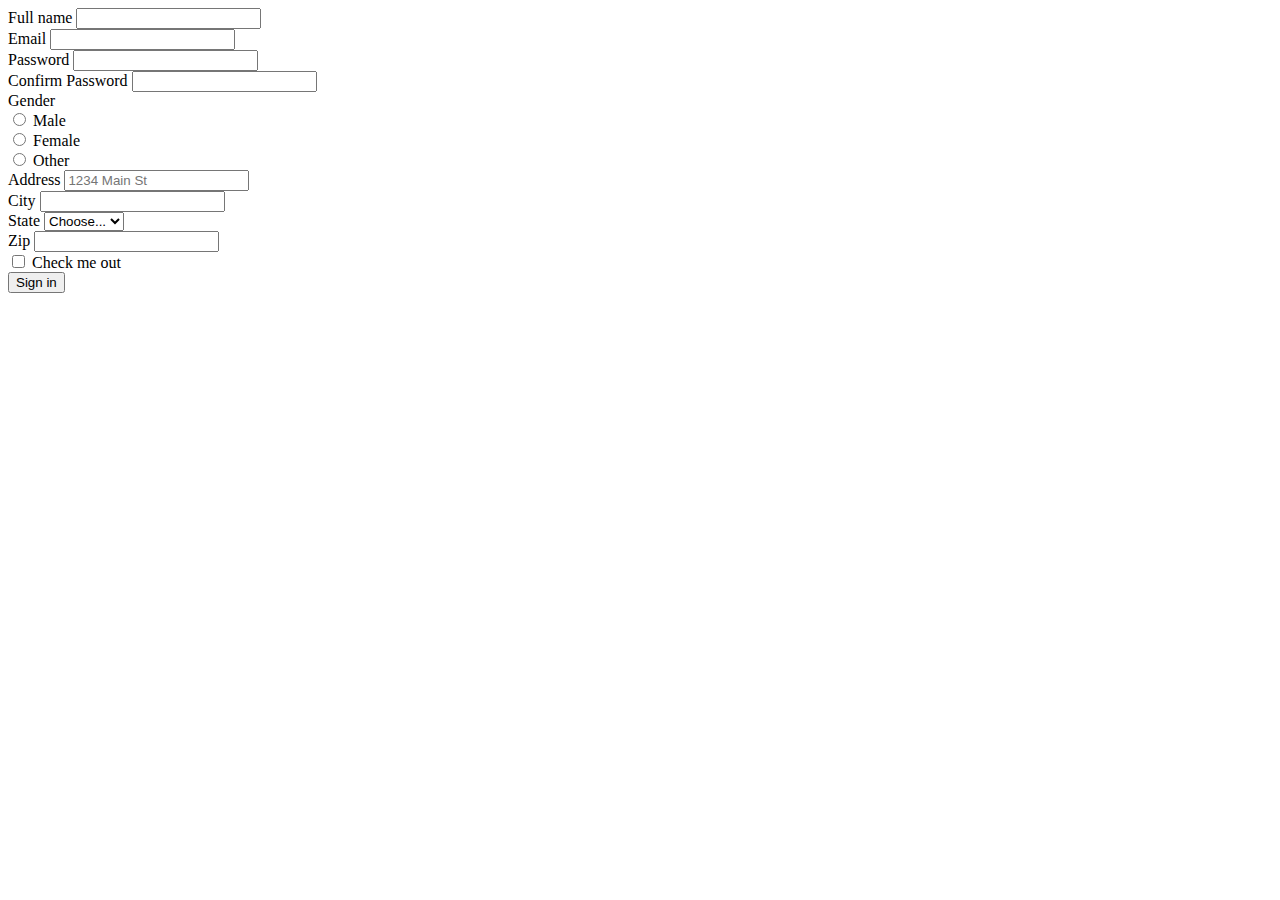
==== index.html @ cb58654a "Form validations" ====
<!doctype html>
<html lang="en">

<head>
    <!-- Required meta tags -->
    <meta charset="utf-8">
    <meta name="viewport" content="width=device-width, initial-scale=1, shrink-to-fit=no">

    <!-- Bootstrap CSS -->
    <link rel="stylesheet" href="https://cdn.jsdelivr.net/npm/bootstrap@4.6.0/dist/css/bootstrap.min.css"
        integrity="sha384-B0vP5xmATw1+K9KRQjQERJvTumQW0nPEzvF6L/Z6nronJ3oUOFUFpCjEUQouq2+l" crossorigin="anonymous">

    <link rel="stylesheet" href="style.css">

    <title>Form validation</title>
</head>

<body>
    <div>
        <div class="container">
            <div class="card card-body mt-5">
                <form onsubmit="return myValidation()" action="#">
                    <div class="form-row">
                        <div class="form-group col-md-6">
                            <label for="fullname">Full name</label>
                            <input type="text" class="form-control" id="fullname" name="fullname">
                            <small class="text-danger" id="fullNameError"></small>
                        </div>
                        <div class="form-group col-md-6">
                            <label for="emailId">Email</label>
                            <input type="email" class="form-control" id="emailId" name="emailId">
                            <small class="text-danger" id="emailError"></small>
                        </div>
                    </div>
                    <div class="form-row">
                        <div class="form-group col-md-6">
                            <label for="password">Password</label>
                            <input type="password" class="form-control" id="password" name="password">
                            <small class="text-danger" id="passwordError"></small>
                        </div>
                        <div class="form-group col-md-6">
                            <label for="cpassword">Confirm Password</label>
                            <input type="text" class="form-control" id="cpassword" name="cpassword">
                            <small class="text-danger" id="cPasswordError"></small>
                        </div>
                    </div>
                    <div class="form-row">
                        <div class="form-group col-md-6">
                            <label for="gender">Gender</label> <br>
                            <div class="form-control" id="genderArea">
                                <div class="form-check form-check-inline">
                                    <input class="form-check-input" type="radio" name="gender" id="male" value="male">
                                    <label class="form-check-label" for="gender">Male</label>
                                </div>
                                <div class="form-check form-check-inline">
                                    <input class="form-check-input" type="radio" name="gender" id="female"
                                        value="female">
                                    <label class="form-check-label" for="gender">Female</label>
                                </div>
                                <div class="form-check form-check-inline">
                                    <input class="form-check-input" type="radio" name="gender" id="other" value="other">
                                    <label class="form-check-label" for="gender">Other</label>
                                </div>
                            </div>
                            <small class="text-danger" id="genderError"></small>
                        </div>
                        <div class="form-group col-md-6">
                            <label for="address">Address</label>
                            <input type="text" class="form-control" id="address" name="address"
                                placeholder="1234 Main St">
                            <small class="text-danger" id="addressError"></small>
                        </div>
                    </div>
                    <div class="form-group">

                    </div>
                    <div class="form-row">
                        <div class="form-group col-md-6">
                            <label for="city">City</label>
                            <input type="text" class="form-control" id="city" name="city">
                            <small class="text-danger" id="cityError"></small>
                        </div>
                        <div class="form-group col-md-4">
                            <label for="state">State</label>
                            <select id="state" class="form-control" name="state">
                                <option selected disabled value="0">Choose...</option>
                                <option value="india">India</option>
                                <option value="usa">USA</option>
                                <option value="uk">UK</option>
                            </select>
                            <small class="text-danger" id="stateError"></small>
                        </div>
                        <div class="form-group col-md-2">
                            <label for="zipcode">Zip</label>
                            <input type="text" class="form-control" id="zipcode" name="zipcode">
                            <small class="text-danger" id="zipCodeError"></small>
                        </div>
                    </div>
                    <div class="form-group">
                        <div class="form-check">
                            <input class="form-check-input" type="checkbox" id="gridCheck">
                            <label class="form-check-label" for="gridCheck">
                                Check me out
                            </label>
                        </div>
                    </div>
                    <button type="submit" class="btn btn-primary">Sign in</button>
                </form>
            </div>
        </div>
    </div>

    <script>
        var fullName;
        var emailId;
        var password;
        var confirmPassword;
        var gendermale;
        var genderFemale;
        var genderOthers;
        var currentAddress;
        var currentCity;
        var state;
        var zipCode;

        function myValidation() {
            fullName = document.getElementById("fullname").value;
            emailId = document.getElementById("emailId").value;
            password = document.getElementById("password").value;
            confirmPassword = document.getElementById("cpassword").value;
            gendermale = document.getElementById("male");
            genderFemale = document.getElementById("female");
            genderOthers = document.getElementById("other");
            currentAddress = document.getElementById("address").value;
            currentCity = document.getElementById("city").value;
            state = document.getElementById("state").value;
            zipCode = document.getElementById("zipcode").value;

            console.log(fullName);
            console.log(emailId);
            console.log(password);
            console.log(confirmPassword);
            console.log(gendermale);
            console.log(genderFemale);
            console.log(genderOthers);
            console.log(currentAddress);
            console.log(currentCity);
            console.log(state);
            console.log(zipCode);

            var evertingIsPerfect = false;

            // Full name validation
            var spaceIncludes = fullName.includes(" ");
            var containsNumber = fullName.match(/\d+/g);
            if (fullName.length == 0) {
                document.getElementById("fullNameError").innerHTML = "Full name field can't be left empty";
                document.getElementById("fullname").style.borderColor = "red";
            } else if (spaceIncludes == false) {
                document.getElementById("fullNameError").innerHTML = "Enter proper full name. Ex: Samba Maharaj";
                document.getElementById("fullname").style.borderColor = "red";
            } else if (containsNumber != null) {
                document.getElementById("fullNameError").innerHTML = "Full name should contain only characters. Ex: Samba Maharaj";
                document.getElementById("fullname").style.borderColor = "red";
            } else {
                document.getElementById("fullname").style.borderColor = "green";
                return true;
            }

            // Email validation
            var atTheRateSymbolIncludes = emailId.includes("@");
            var dotSymbolIncludes = emailId.includes(".");
            if (emailId.length == 0) {
                document.getElementById("emailError").innerHTML = "Email field can't be left empty";
                document.getElementById("emailId").style.borderColor = "red";
            } else if (atTheRateSymbolIncludes == false) {
                document.getElementById("emailError").innerHTML = "Enter proper email id. Ex: samba@example.com";
                document.getElementById("emailId").style.borderColor = "red";
            } else if (dotSymbolIncludes == false) {
                document.getElementById("emailError").innerHTML = "Enter proper email id. Ex: samba@example.com";
                document.getElementById("emailId").style.borderColor = "red";
            } else {
                document.getElementById("emailId").style.borderColor = "green";
                evertingIsPerfect = true;
            }


            // Password validation
            if (password.length == 0) {
                document.getElementById("passwordError").innerHTML = "Password field can't be left empty";
                document.getElementById("password").style.borderColor = "red";
            } else {
                document.getElementById("password").style.borderColor = "green";
                evertingIsPerfect = true;
            }

            // Confirm password validation
            if (confirmPassword.length == 0) {
                document.getElementById("cPasswordError").innerHTML = "Confirm password field can't be left empty";
                document.getElementById("cpassword").style.borderColor = "red";
            } else if (password != confirmPassword) {
                document.getElementById("cPasswordError").innerHTML = "Password not matching";
                document.getElementById("cpassword").style.borderColor = "red";
            } else {
                document.getElementById("cpassword").style.borderColor = "green";
                evertingIsPerfect = true;
            }


            // Gender validation
            if (gendermale.checked == false && genderFemale.checked == false && genderOthers.checked == false) {
                document.getElementById("genderError").innerHTML = "You must reveal your gender";
                document.getElementById("genderArea").style.borderColor = "red";
            } else {
                document.getElementById("genderArea").style.borderColor = "green";
                evertingIsPerfect = true;
            }


            // Address validation
            if (currentAddress.length == 0) {
                document.getElementById("addressError").innerHTML = "Addres field can't be left empty";
                document.getElementById("address").style.borderColor = "red";
            } else {
                document.getElementById("address").style.borderColor = "green";
                evertingIsPerfect = true;
            }


            // City validation
            var containsNumber = currentCity.match(/\d+/g);
            if (currentCity.length == 0) {
                document.getElementById("cityError").innerHTML = "City field can't be lefy empty";
                document.getElementById("city").style.borderColor = "red";
            } else if (containsNumber != null) {
                document.getElementById("cityError").innerHTML = "City name should not contain number. Ex: Bangalore";
                document.getElementById("city").style.borderColor = "red";
            } else {
                document.getElementById("city").style.borderColor = "green";
                evertingIsPerfect = true;
            }


            // State validation
            if (state == "0") {
                document.getElementById("stateError").innerHTML = "Select state you are from"
                document.getElementById("state").style.borderColor = "red";
            } else {
                document.getElementById("state").style.borderColor = "green";
                evertingIsPerfect = true;
            }



            //Zip code validation 
            if (zipCode.length == 0) {
                document.getElementById("zipCodeError").innerHTML = "Zip code can't be left empty";
                document.getElementById("zipcode").style.borderColor = "red";
            } else if (zipCode.length >= 7) {
                document.getElementById("zipCodeError").innerHTML = "Invalid Zip code";
                document.getElementById("zipcode").style.borderColor = "red";
            } else if (isNaN(zipCode)) {
                document.getElementById("zipCodeError").innerHTML = "Invalid Zip code";
                document.getElementById("zipcode").style.borderColor = "red";
            } else {
                document.getElementById("zipcode").style.borderColor = "green";
                evertingIsPerfect = true;
            }

            return false;
        }
    </script>

    <!-- Optional JavaScript; choose one of the two! -->

    <!-- Option 1: jQuery and Bootstrap Bundle (includes Popper) -->
    <script src="https://code.jquery.com/jquery-3.5.1.slim.min.js"
        integrity="sha384-DfXdz2htPH0lsSSs5nCTpuj/zy4C+OGpamoFVy38MVBnE+IbbVYUew+OrCXaRkfj"
        crossorigin="anonymous"></script>
    <script src="https://cdn.jsdelivr.net/npm/bootstrap@4.6.0/dist/js/bootstrap.bundle.min.js"
        integrity="sha384-Piv4xVNRyMGpqkS2by6br4gNJ7DXjqk09RmUpJ8jgGtD7zP9yug3goQfGII0yAns"
        crossorigin="anonymous"></script>
</body>

</html>
---- style.css ----
.is-valid {
    border-color: #28a745;
    padding-right: calc(1.5em + .75rem);
    background-repeat: no-repeat;
    background-position: right calc(.375em + .1875rem) center;
    background-size: calc(.75em + .375rem) calc(.75em + .375rem);
    display: block;
    width: 100%;
    height: calc(1.5em + .75rem + 2px);
    padding: .375rem .75rem;
    font-size: 1rem;
    font-weight: 400;
    line-height: 1.5;
    color: #28a745;
    background-color: #fff;
    background-clip: padding-box;
    border-radius: .25rem;
    transition: border-color .15s ease-in-out,box-shadow .15s ease-in-out;
}

.is-invalid {
    border-color: #dc3545;
    padding-right: calc(1.5em + .75rem);
    background-repeat: no-repeat;
    background-position: right calc(.375em + .1875rem) center;
    background-size: calc(.75em + .375rem) calc(.75em + .375rem);
}
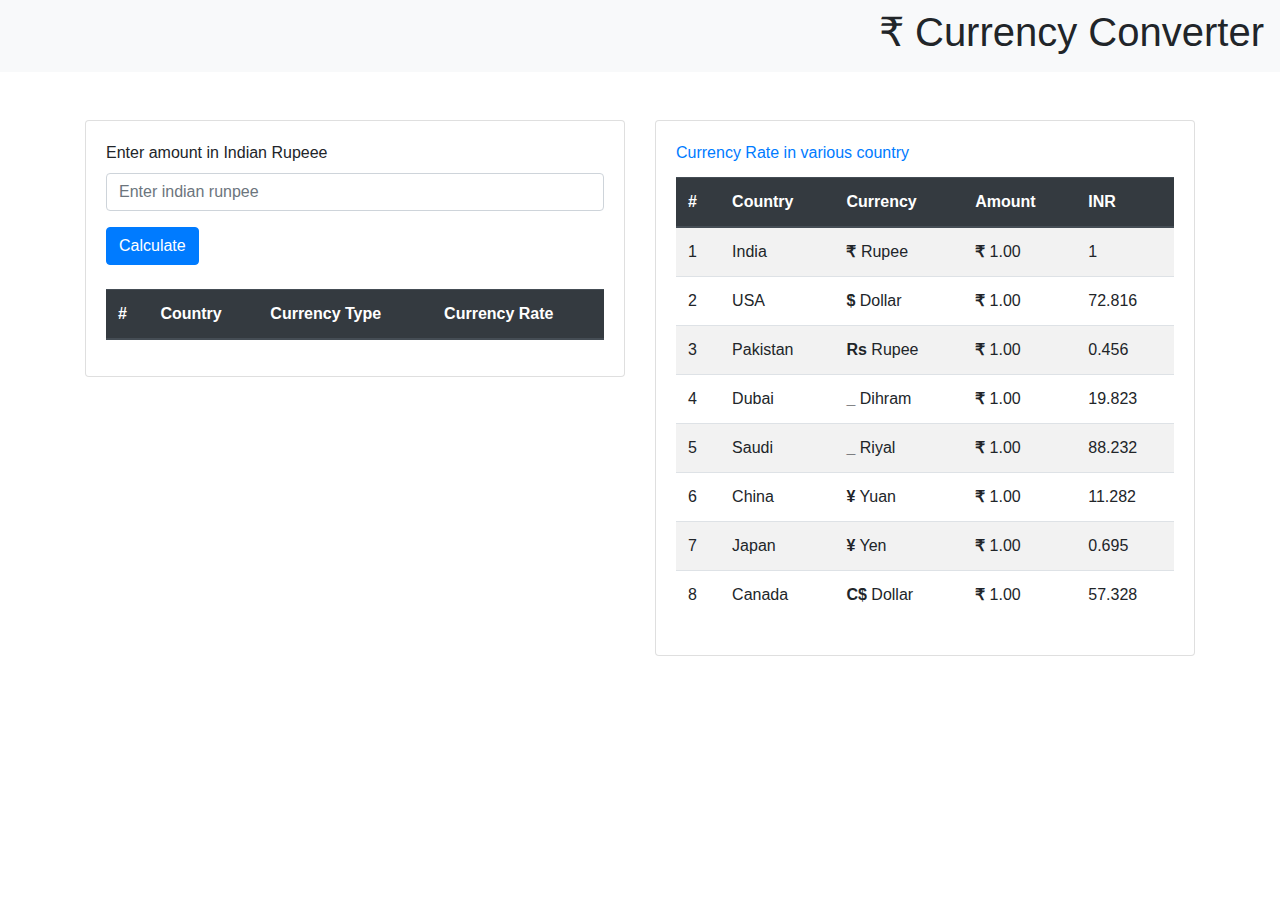
==== commit c97fd5c6: "Add files via upload" ====
--- a/index.html
+++ b/index.html
@@ -1,285 +1,111 @@
-<!doctype html>
+<!DOCTYPE html>
 <html lang="en">
 
 <head>
-    <!-- Required meta tags -->
-    <meta charset="utf-8">
-    <meta name="viewport" content="width=device-width, initial-scale=1, shrink-to-fit=no">
-
-    <!-- Bootstrap CSS -->
-    <link rel="stylesheet" href="https://cdn.jsdelivr.net/npm/bootstrap@4.6.0/dist/css/bootstrap.min.css"
-        integrity="sha384-B0vP5xmATw1+K9KRQjQERJvTumQW0nPEzvF6L/Z6nronJ3oUOFUFpCjEUQouq2+l" crossorigin="anonymous">
-
-    <link rel="stylesheet" href="style.css">
-
-    <title>Form validation</title>
+  <meta charset="UTF-8">
+  <meta name="viewport" content="width=device-width, initial-scale=1.0">
+  <title>₹ Currency Converter</title>
+  <link rel="stylesheet" href="style.css">
 </head>
 
 <body>
+  <!-- Image and text -->
+  <nav class="navbar navbar-light bg-light">
+    <a class="navbar-brand" href="#">
+      
+    </a>
     <div>
-        <div class="container">
-            <div class="card card-body mt-5">
-                <form onsubmit="return myValidation()" action="#">
-                    <div class="form-row">
-                        <div class="form-group col-md-6">
-                            <label for="fullname">Full name</label>
-                            <input type="text" class="form-control" id="fullname" name="fullname">
-                            <small class="text-danger" id="fullNameError"></small>
-                        </div>
-                        <div class="form-group col-md-6">
-                            <label for="emailId">Email</label>
-                            <input type="email" class="form-control" id="emailId" name="emailId">
-                            <small class="text-danger" id="emailError"></small>
-                        </div>
-                    </div>
-                    <div class="form-row">
-                        <div class="form-group col-md-6">
-                            <label for="password">Password</label>
-                            <input type="password" class="form-control" id="password" name="password">
-                            <small class="text-danger" id="passwordError"></small>
-                        </div>
-                        <div class="form-group col-md-6">
-                            <label for="cpassword">Confirm Password</label>
-                            <input type="text" class="form-control" id="cpassword" name="cpassword">
-                            <small class="text-danger" id="cPasswordError"></small>
-                        </div>
-                    </div>
-                    <div class="form-row">
-                        <div class="form-group col-md-6">
-                            <label for="gender">Gender</label> <br>
-                            <div class="form-control" id="genderArea">
-                                <div class="form-check form-check-inline">
-                                    <input class="form-check-input" type="radio" name="gender" id="male" value="male">
-                                    <label class="form-check-label" for="gender">Male</label>
-                                </div>
-                                <div class="form-check form-check-inline">
-                                    <input class="form-check-input" type="radio" name="gender" id="female"
-                                        value="female">
-                                    <label class="form-check-label" for="gender">Female</label>
-                                </div>
-                                <div class="form-check form-check-inline">
-                                    <input class="form-check-input" type="radio" name="gender" id="other" value="other">
-                                    <label class="form-check-label" for="gender">Other</label>
-                                </div>
-                            </div>
-                            <small class="text-danger" id="genderError"></small>
-                        </div>
-                        <div class="form-group col-md-6">
-                            <label for="address">Address</label>
-                            <input type="text" class="form-control" id="address" name="address"
-                                placeholder="1234 Main St">
-                            <small class="text-danger" id="addressError"></small>
-                        </div>
-                    </div>
-                    <div class="form-group">
+      <h1>₹ Currency Converter</h1>
+    </div>
+  </nav>
 
-                    </div>
-                    <div class="form-row">
-                        <div class="form-group col-md-6">
-                            <label for="city">City</label>
-                            <input type="text" class="form-control" id="city" name="city">
-                            <small class="text-danger" id="cityError"></small>
-                        </div>
-                        <div class="form-group col-md-4">
-                            <label for="state">State</label>
-                            <select id="state" class="form-control" name="state">
-                                <option selected disabled value="0">Choose...</option>
-                                <option value="india">India</option>
-                                <option value="usa">USA</option>
-                                <option value="uk">UK</option>
-                            </select>
-                            <small class="text-danger" id="stateError"></small>
-                        </div>
-                        <div class="form-group col-md-2">
-                            <label for="zipcode">Zip</label>
-                            <input type="text" class="form-control" id="zipcode" name="zipcode">
-                            <small class="text-danger" id="zipCodeError"></small>
-                        </div>
-                    </div>
-                    <div class="form-group">
-                        <div class="form-check">
-                            <input class="form-check-input" type="checkbox" id="gridCheck">
-                            <label class="form-check-label" for="gridCheck">
-                                Check me out
-                            </label>
-                        </div>
-                    </div>
-                    <button type="submit" class="btn btn-primary">Sign in</button>
-                </form>
+  <div class="container mt-5">
+    <div class="row">
+      <div class="col-6">
+        <div class="card card-body">
+          <form onsubmit="return currencyCalculator()">
+            <div class="form-group">
+              <label for="indianRupee">Enter amount in Indian Rupeee</label>
+              <input type="number" class="form-control" id="indianRupee" name="indianRupee"
+                placeholder="Enter indian runpee">
+                <small id="inputError" class="text-danger"></small>
             </div>
+            <button type="submit" class="btn btn-primary">Calculate</button>
+          </form>
+          <br>
+          <div>
+            <table class="table table-striped">
+              <thead class="thead-dark">
+                <tr>
+                  <th scope="col">#</th>
+                  <th scope="col">Country</th>
+                  <th scope="col">Currency Type</th>
+                  <th scope="col">Currency Rate</th>
+                </tr>
+              </thead>
+              <tbody id="currencyCalculatorTable">
+                <!-- <tr>
+                  <th scope="row">1</th>
+                  <td>India</td>
+                  <td>Rupees (₹)</td>
+                  <td>₹ <span id="indianRupees"></span></td>
+                </tr>
+                <tr>
+                  <th scope="row">2</th>
+                  <td>USA</td>
+                  <td>Dollar ($)</td>
+                  <td>$ <span id="usaDollar"></span></td>
+                </tr>
+                <tr>
+                  <th scope="row">3</th>
+                  <td>UK</td>
+                  <td>Pounds Sterling (£) </td>
+                  <td>£ <span id="ukPounds"></span></td>
+                </tr>
+                <tr>
+                  <th scope="row">4</th>
+                  <td>Dubai</td>
+                  <td>Dirham (د.إ) </td>
+                  <td>د.إ <span id="dubai"></span></td>
+                </tr> -->
+              </tbody>
+            </table>
+          </div>
         </div>
+      </div>
+      <div class="col-6">
+        <div class="card card-body">
+          <div class="card-title text-primary">
+            Currency Rate in various country
+          </div>
+          <table class="table table-striped">
+            <thead class="thead-dark">
+              <tr>
+                <th scope="col">#</th>
+                <th scope="col">Country</th>
+                <th scope="col">Currency</th>
+                <th scope="col">Amount</th>
+                <th scope="col">INR</th>
+              </tr>
+            </thead>
+            <tbody id="countryList">
+              <tr>
+                <th>1</th>
+                <td>India</td>
+                <td>Rupees (₹)</td>
+                <td>₹ 1.00</td>
+                <td>₹ 1.00</td>
+              </tr>
+            </tbody>
+          </table>
+        </div>
+      </div>
     </div>
+  </div>
 
-    <script>
-        var fullName;
-        var emailId;
-        var password;
-        var confirmPassword;
-        var gendermale;
-        var genderFemale;
-        var genderOthers;
-        var currentAddress;
-        var currentCity;
-        var state;
-        var zipCode;
+  <!-- JS file -->
+  <script src="jsFunction.js"></script>
 
-        function myValidation() {
-            fullName = document.getElementById("fullname").value;
-            emailId = document.getElementById("emailId").value;
-            password = document.getElementById("password").value;
-            confirmPassword = document.getElementById("cpassword").value;
-            gendermale = document.getElementById("male");
-            genderFemale = document.getElementById("female");
-            genderOthers = document.getElementById("other");
-            currentAddress = document.getElementById("address").value;
-            currentCity = document.getElementById("city").value;
-            state = document.getElementById("state").value;
-            zipCode = document.getElementById("zipcode").value;
-
-            console.log(fullName);
-            console.log(emailId);
-            console.log(password);
-            console.log(confirmPassword);
-            console.log(gendermale);
-            console.log(genderFemale);
-            console.log(genderOthers);
-            console.log(currentAddress);
-            console.log(currentCity);
-            console.log(state);
-            console.log(zipCode);
-
-            var evertingIsPerfect = false;
-
-            // Full name validation
-            var spaceIncludes = fullName.includes(" ");
-            var containsNumber = fullName.match(/\d+/g);
-            if (fullName.length == 0) {
-                document.getElementById("fullNameError").innerHTML = "Full name field can't be left empty";
-                document.getElementById("fullname").style.borderColor = "red";
-            } else if (spaceIncludes == false) {
-                document.getElementById("fullNameError").innerHTML = "Enter proper full name. Ex: Samba Maharaj";
-                document.getElementById("fullname").style.borderColor = "red";
-            } else if (containsNumber != null) {
-                document.getElementById("fullNameError").innerHTML = "Full name should contain only characters. Ex: Samba Maharaj";
-                document.getElementById("fullname").style.borderColor = "red";
-            } else {
-                document.getElementById("fullname").style.borderColor = "green";
-                return true;
-            }
-
-            // Email validation
-            var atTheRateSymbolIncludes = emailId.includes("@");
-            var dotSymbolIncludes = emailId.includes(".");
-            if (emailId.length == 0) {
-                document.getElementById("emailError").innerHTML = "Email field can't be left empty";
-                document.getElementById("emailId").style.borderColor = "red";
-            } else if (atTheRateSymbolIncludes == false) {
-                document.getElementById("emailError").innerHTML = "Enter proper email id. Ex: samba@example.com";
-                document.getElementById("emailId").style.borderColor = "red";
-            } else if (dotSymbolIncludes == false) {
-                document.getElementById("emailError").innerHTML = "Enter proper email id. Ex: samba@example.com";
-                document.getElementById("emailId").style.borderColor = "red";
-            } else {
-                document.getElementById("emailId").style.borderColor = "green";
-                evertingIsPerfect = true;
-            }
-
-
-            // Password validation
-            if (password.length == 0) {
-                document.getElementById("passwordError").innerHTML = "Password field can't be left empty";
-                document.getElementById("password").style.borderColor = "red";
-            } else {
-                document.getElementById("password").style.borderColor = "green";
-                evertingIsPerfect = true;
-            }
-
-            // Confirm password validation
-            if (confirmPassword.length == 0) {
-                document.getElementById("cPasswordError").innerHTML = "Confirm password field can't be left empty";
-                document.getElementById("cpassword").style.borderColor = "red";
-            } else if (password != confirmPassword) {
-                document.getElementById("cPasswordError").innerHTML = "Password not matching";
-                document.getElementById("cpassword").style.borderColor = "red";
-            } else {
-                document.getElementById("cpassword").style.borderColor = "green";
-                evertingIsPerfect = true;
-            }
-
-
-            // Gender validation
-            if (gendermale.checked == false && genderFemale.checked == false && genderOthers.checked == false) {
-                document.getElementById("genderError").innerHTML = "You must reveal your gender";
-                document.getElementById("genderArea").style.borderColor = "red";
-            } else {
-                document.getElementById("genderArea").style.borderColor = "green";
-                evertingIsPerfect = true;
-            }
-
-
-            // Address validation
-            if (currentAddress.length == 0) {
-                document.getElementById("addressError").innerHTML = "Addres field can't be left empty";
-                document.getElementById("address").style.borderColor = "red";
-            } else {
-                document.getElementById("address").style.borderColor = "green";
-                evertingIsPerfect = true;
-            }
-
-
-            // City validation
-            var containsNumber = currentCity.match(/\d+/g);
-            if (currentCity.length == 0) {
-                document.getElementById("cityError").innerHTML = "City field can't be lefy empty";
-                document.getElementById("city").style.borderColor = "red";
-            } else if (containsNumber != null) {
-                document.getElementById("cityError").innerHTML = "City name should not contain number. Ex: Bangalore";
-                document.getElementById("city").style.borderColor = "red";
-            } else {
-                document.getElementById("city").style.borderColor = "green";
-                evertingIsPerfect = true;
-            }
-
-
-            // State validation
-            if (state == "0") {
-                document.getElementById("stateError").innerHTML = "Select state you are from"
-                document.getElementById("state").style.borderColor = "red";
-            } else {
-                document.getElementById("state").style.borderColor = "green";
-                evertingIsPerfect = true;
-            }
-
-
-
-            //Zip code validation 
-            if (zipCode.length == 0) {
-                document.getElementById("zipCodeError").innerHTML = "Zip code can't be left empty";
-                document.getElementById("zipcode").style.borderColor = "red";
-            } else if (zipCode.length >= 7) {
-                document.getElementById("zipCodeError").innerHTML = "Invalid Zip code";
-                document.getElementById("zipcode").style.borderColor = "red";
-            } else if (isNaN(zipCode)) {
-                document.getElementById("zipCodeError").innerHTML = "Invalid Zip code";
-                document.getElementById("zipcode").style.borderColor = "red";
-            } else {
-                document.getElementById("zipcode").style.borderColor = "green";
-                evertingIsPerfect = true;
-            }
-
-            return false;
-        }
-    </script>
-
-    <!-- Optional JavaScript; choose one of the two! -->
-
-    <!-- Option 1: jQuery and Bootstrap Bundle (includes Popper) -->
-    <script src="https://code.jquery.com/jquery-3.5.1.slim.min.js"
-        integrity="sha384-DfXdz2htPH0lsSSs5nCTpuj/zy4C+OGpamoFVy38MVBnE+IbbVYUew+OrCXaRkfj"
-        crossorigin="anonymous"></script>
-    <script src="https://cdn.jsdelivr.net/npm/bootstrap@4.6.0/dist/js/bootstrap.bundle.min.js"
-        integrity="sha384-Piv4xVNRyMGpqkS2by6br4gNJ7DXjqk09RmUpJ8jgGtD7zP9yug3goQfGII0yAns"
-        crossorigin="anonymous"></script>
 </body>
 
 </html>--- a/style.css
+++ b/style.css
@@ -1,27 +1,11491 @@
-.is-valid {
+/*!
+ * Bootstrap v4.6.0 (https://getbootstrap.com/)
+ * Copyright 2011-2021 The Bootstrap Authors
+ * Copyright 2011-2021 Twitter, Inc.
+ * Licensed under MIT (https://github.com/twbs/bootstrap/blob/main/LICENSE)
+ */
+:root {
+    --blue                  : #007bff;
+    --indigo                : #6610f2;
+    --purple                : #6f42c1;
+    --pink                  : #e83e8c;
+    --red                   : #dc3545;
+    --orange                : #fd7e14;
+    --yellow                : #ffc107;
+    --green                 : #28a745;
+    --teal                  : #20c997;
+    --cyan                  : #17a2b8;
+    --white                 : #fff;
+    --gray                  : #6c757d;
+    --gray-dark             : #343a40;
+    --primary               : #007bff;
+    --secondary             : #6c757d;
+    --success               : #28a745;
+    --info                  : #17a2b8;
+    --warning               : #ffc107;
+    --danger                : #dc3545;
+    --light                 : #f8f9fa;
+    --dark                  : #343a40;
+    --breakpoint-xs         : 0;
+    --breakpoint-sm         : 576px;
+    --breakpoint-md         : 768px;
+    --breakpoint-lg         : 992px;
+    --breakpoint-xl         : 1200px;
+    --font-family-sans-serif: -apple-system, BlinkMacSystemFont, "Segoe UI", Roboto, "Helvetica Neue", Arial, "Noto Sans", "Liberation Sans", sans-serif, "Apple Color Emoji", "Segoe UI Emoji", "Segoe UI Symbol", "Noto Color Emoji";
+    --font-family-monospace : SFMono-Regular, Menlo, Monaco, Consolas, "Liberation Mono", "Courier New", monospace
+}
+
+*,
+::after,
+::before {
+    box-sizing: border-box
+}
+
+html {
+    font-family                : sans-serif;
+    line-height                : 1.15;
+    -webkit-text-size-adjust   : 100%;
+    -webkit-tap-highlight-color: transparent
+}
+
+article,
+aside,
+figcaption,
+figure,
+footer,
+header,
+hgroup,
+main,
+nav,
+section {
+    display: block
+}
+
+body {
+    margin          : 0;
+    font-family     : -apple-system, BlinkMacSystemFont, "Segoe UI", Roboto, "Helvetica Neue", Arial, "Noto Sans", "Liberation Sans", sans-serif, "Apple Color Emoji", "Segoe UI Emoji", "Segoe UI Symbol", "Noto Color Emoji";
+    font-size       : 1rem;
+    font-weight     : 400;
+    line-height     : 1.5;
+    color           : #212529;
+    text-align      : left;
+    background-color: #fff
+}
+
+[tabindex="-1"]:focus:not(:focus-visible) {
+    outline: 0 !important
+}
+
+hr {
+    box-sizing: content-box;
+    height    : 0;
+    overflow  : visible
+}
+
+h1,
+h2,
+h3,
+h4,
+h5,
+h6 {
+    margin-top   : 0;
+    margin-bottom: .5rem
+}
+
+p {
+    margin-top   : 0;
+    margin-bottom: 1rem
+}
+
+abbr[data-original-title],
+abbr[title] {
+    text-decoration                 : underline;
+    -webkit-text-decoration         : underline dotted;
+    text-decoration                 : underline dotted;
+    cursor                          : help;
+    border-bottom                   : 0;
+    -webkit-text-decoration-skip-ink: none;
+    text-decoration-skip-ink        : none
+}
+
+address {
+    margin-bottom: 1rem;
+    font-style   : normal;
+    line-height  : inherit
+}
+
+dl,
+ol,
+ul {
+    margin-top   : 0;
+    margin-bottom: 1rem
+}
+
+ol ol,
+ol ul,
+ul ol,
+ul ul {
+    margin-bottom: 0
+}
+
+dt {
+    font-weight: 700
+}
+
+dd {
+    margin-bottom: .5rem;
+    margin-left  : 0
+}
+
+blockquote {
+    margin: 0 0 1rem
+}
+
+b,
+strong {
+    font-weight: bolder
+}
+
+small {
+    font-size: 80%
+}
+
+sub,
+sup {
+    position      : relative;
+    font-size     : 75%;
+    line-height   : 0;
+    vertical-align: baseline
+}
+
+sub {
+    bottom: -.25em
+}
+
+sup {
+    top: -.5em
+}
+
+a {
+    color           : #007bff;
+    text-decoration : none;
+    background-color: transparent
+}
+
+a:hover {
+    color          : #0056b3;
+    text-decoration: underline
+}
+
+a:not([href]):not([class]) {
+    color          : inherit;
+    text-decoration: none
+}
+
+a:not([href]):not([class]):hover {
+    color          : inherit;
+    text-decoration: none
+}
+
+code,
+kbd,
+pre,
+samp {
+    font-family: SFMono-Regular, Menlo, Monaco, Consolas, "Liberation Mono", "Courier New", monospace;
+    font-size  : 1em
+}
+
+pre {
+    margin-top        : 0;
+    margin-bottom     : 1rem;
+    overflow          : auto;
+    -ms-overflow-style: scrollbar
+}
+
+figure {
+    margin: 0 0 1rem
+}
+
+img {
+    vertical-align: middle;
+    border-style  : none
+}
+
+svg {
+    overflow      : hidden;
+    vertical-align: middle
+}
+
+table {
+    border-collapse: collapse
+}
+
+caption {
+    padding-top   : .75rem;
+    padding-bottom: .75rem;
+    color         : #6c757d;
+    text-align    : left;
+    caption-side  : bottom
+}
+
+th {
+    text-align: inherit;
+    text-align: -webkit-match-parent
+}
+
+label {
+    display      : inline-block;
+    margin-bottom: .5rem
+}
+
+button {
+    border-radius: 0
+}
+
+button:focus:not(:focus-visible) {
+    outline: 0
+}
+
+button,
+input,
+optgroup,
+select,
+textarea {
+    margin     : 0;
+    font-family: inherit;
+    font-size  : inherit;
+    line-height: inherit
+}
+
+button,
+input {
+    overflow: visible
+}
+
+button,
+select {
+    text-transform: none
+}
+
+[role=button] {
+    cursor: pointer
+}
+
+select {
+    word-wrap: normal
+}
+
+[type=button],
+[type=reset],
+[type=submit],
+button {
+    -webkit-appearance: button
+}
+
+[type=button]:not(:disabled),
+[type=reset]:not(:disabled),
+[type=submit]:not(:disabled),
+button:not(:disabled) {
+    cursor: pointer
+}
+
+[type=button]::-moz-focus-inner,
+[type=reset]::-moz-focus-inner,
+[type=submit]::-moz-focus-inner,
+button::-moz-focus-inner {
+    padding     : 0;
+    border-style: none
+}
+
+input[type=checkbox],
+input[type=radio] {
+    box-sizing: border-box;
+    padding   : 0
+}
+
+textarea {
+    overflow: auto;
+    resize  : vertical
+}
+
+fieldset {
+    min-width: 0;
+    padding  : 0;
+    margin   : 0;
+    border   : 0
+}
+
+legend {
+    display      : block;
+    width        : 100%;
+    max-width    : 100%;
+    padding      : 0;
+    margin-bottom: .5rem;
+    font-size    : 1.5rem;
+    line-height  : inherit;
+    color        : inherit;
+    white-space  : normal
+}
+
+progress {
+    vertical-align: baseline
+}
+
+[type=number]::-webkit-inner-spin-button,
+[type=number]::-webkit-outer-spin-button {
+    height: auto
+}
+
+[type=search] {
+    outline-offset    : -2px;
+    -webkit-appearance: none
+}
+
+[type=search]::-webkit-search-decoration {
+    -webkit-appearance: none
+}
+
+::-webkit-file-upload-button {
+    font              : inherit;
+    -webkit-appearance: button
+}
+
+output {
+    display: inline-block
+}
+
+summary {
+    display: list-item;
+    cursor : pointer
+}
+
+template {
+    display: none
+}
+
+[hidden] {
+    display: none !important
+}
+
+.h1,
+.h2,
+.h3,
+.h4,
+.h5,
+.h6,
+h1,
+h2,
+h3,
+h4,
+h5,
+h6 {
+    margin-bottom: .5rem;
+    font-weight  : 500;
+    line-height  : 1.2
+}
+
+.h1,
+h1 {
+    font-size: 2.5rem
+}
+
+.h2,
+h2 {
+    font-size: 2rem
+}
+
+.h3,
+h3 {
+    font-size: 1.75rem
+}
+
+.h4,
+h4 {
+    font-size: 1.5rem
+}
+
+.h5,
+h5 {
+    font-size: 1.25rem
+}
+
+.h6,
+h6 {
+    font-size: 1rem
+}
+
+.lead {
+    font-size  : 1.25rem;
+    font-weight: 300
+}
+
+.display-1 {
+    font-size  : 6rem;
+    font-weight: 300;
+    line-height: 1.2
+}
+
+.display-2 {
+    font-size  : 5.5rem;
+    font-weight: 300;
+    line-height: 1.2
+}
+
+.display-3 {
+    font-size  : 4.5rem;
+    font-weight: 300;
+    line-height: 1.2
+}
+
+.display-4 {
+    font-size  : 3.5rem;
+    font-weight: 300;
+    line-height: 1.2
+}
+
+hr {
+    margin-top   : 1rem;
+    margin-bottom: 1rem;
+    border       : 0;
+    border-top   : 1px solid rgba(0, 0, 0, .1)
+}
+
+.small,
+small {
+    font-size  : 80%;
+    font-weight: 400
+}
+
+.mark,
+mark {
+    padding         : .2em;
+    background-color: #fcf8e3
+}
+
+.list-unstyled {
+    padding-left: 0;
+    list-style  : none
+}
+
+.list-inline {
+    padding-left: 0;
+    list-style  : none
+}
+
+.list-inline-item {
+    display: inline-block
+}
+
+.list-inline-item:not(:last-child) {
+    margin-right: .5rem
+}
+
+.initialism {
+    font-size     : 90%;
+    text-transform: uppercase
+}
+
+.blockquote {
+    margin-bottom: 1rem;
+    font-size    : 1.25rem
+}
+
+.blockquote-footer {
+    display  : block;
+    font-size: 80%;
+    color    : #6c757d
+}
+
+.blockquote-footer::before {
+    content: "\2014\00A0"
+}
+
+.img-fluid {
+    max-width: 100%;
+    height   : auto
+}
+
+.img-thumbnail {
+    padding         : .25rem;
+    background-color: #fff;
+    border          : 1px solid #dee2e6;
+    border-radius   : .25rem;
+    max-width       : 100%;
+    height          : auto
+}
+
+.figure {
+    display: inline-block
+}
+
+.figure-img {
+    margin-bottom: .5rem;
+    line-height  : 1
+}
+
+.figure-caption {
+    font-size: 90%;
+    color    : #6c757d
+}
+
+code {
+    font-size: 87.5%;
+    color    : #e83e8c;
+    word-wrap: break-word
+}
+
+a>code {
+    color: inherit
+}
+
+kbd {
+    padding         : .2rem .4rem;
+    font-size       : 87.5%;
+    color           : #fff;
+    background-color: #212529;
+    border-radius   : .2rem
+}
+
+kbd kbd {
+    padding    : 0;
+    font-size  : 100%;
+    font-weight: 700
+}
+
+pre {
+    display  : block;
+    font-size: 87.5%;
+    color    : #212529
+}
+
+pre code {
+    font-size : inherit;
+    color     : inherit;
+    word-break: normal
+}
+
+.pre-scrollable {
+    max-height: 340px;
+    overflow-y: scroll
+}
+
+.container,
+.container-fluid,
+.container-lg,
+.container-md,
+.container-sm,
+.container-xl {
+    width        : 100%;
+    padding-right: 15px;
+    padding-left : 15px;
+    margin-right : auto;
+    margin-left  : auto
+}
+
+@media (min-width:576px) {
+
+    .container,
+    .container-sm {
+        max-width: 540px
+    }
+}
+
+@media (min-width:768px) {
+
+    .container,
+    .container-md,
+    .container-sm {
+        max-width: 720px
+    }
+}
+
+@media (min-width:992px) {
+
+    .container,
+    .container-lg,
+    .container-md,
+    .container-sm {
+        max-width: 960px
+    }
+}
+
+@media (min-width:1200px) {
+
+    .container,
+    .container-lg,
+    .container-md,
+    .container-sm,
+    .container-xl {
+        max-width: 1140px
+    }
+}
+
+.row {
+    display      : -ms-flexbox;
+    display      : flex;
+    -ms-flex-wrap: wrap;
+    flex-wrap    : wrap;
+    margin-right : -15px;
+    margin-left  : -15px
+}
+
+.no-gutters {
+    margin-right: 0;
+    margin-left : 0
+}
+
+.no-gutters>.col,
+.no-gutters>[class*=col-] {
+    padding-right: 0;
+    padding-left : 0
+}
+
+.col,
+.col-1,
+.col-10,
+.col-11,
+.col-12,
+.col-2,
+.col-3,
+.col-4,
+.col-5,
+.col-6,
+.col-7,
+.col-8,
+.col-9,
+.col-auto,
+.col-lg,
+.col-lg-1,
+.col-lg-10,
+.col-lg-11,
+.col-lg-12,
+.col-lg-2,
+.col-lg-3,
+.col-lg-4,
+.col-lg-5,
+.col-lg-6,
+.col-lg-7,
+.col-lg-8,
+.col-lg-9,
+.col-lg-auto,
+.col-md,
+.col-md-1,
+.col-md-10,
+.col-md-11,
+.col-md-12,
+.col-md-2,
+.col-md-3,
+.col-md-4,
+.col-md-5,
+.col-md-6,
+.col-md-7,
+.col-md-8,
+.col-md-9,
+.col-md-auto,
+.col-sm,
+.col-sm-1,
+.col-sm-10,
+.col-sm-11,
+.col-sm-12,
+.col-sm-2,
+.col-sm-3,
+.col-sm-4,
+.col-sm-5,
+.col-sm-6,
+.col-sm-7,
+.col-sm-8,
+.col-sm-9,
+.col-sm-auto,
+.col-xl,
+.col-xl-1,
+.col-xl-10,
+.col-xl-11,
+.col-xl-12,
+.col-xl-2,
+.col-xl-3,
+.col-xl-4,
+.col-xl-5,
+.col-xl-6,
+.col-xl-7,
+.col-xl-8,
+.col-xl-9,
+.col-xl-auto {
+    position     : relative;
+    width        : 100%;
+    padding-right: 15px;
+    padding-left : 15px
+}
+
+.col {
+    -ms-flex-preferred-size: 0;
+    flex-basis             : 0;
+    -ms-flex-positive      : 1;
+    flex-grow              : 1;
+    max-width              : 100%
+}
+
+.row-cols-1>* {
+    -ms-flex : 0 0 100%;
+    flex     : 0 0 100%;
+    max-width: 100%
+}
+
+.row-cols-2>* {
+    -ms-flex : 0 0 50%;
+    flex     : 0 0 50%;
+    max-width: 50%
+}
+
+.row-cols-3>* {
+    -ms-flex : 0 0 33.333333%;
+    flex     : 0 0 33.333333%;
+    max-width: 33.333333%
+}
+
+.row-cols-4>* {
+    -ms-flex : 0 0 25%;
+    flex     : 0 0 25%;
+    max-width: 25%
+}
+
+.row-cols-5>* {
+    -ms-flex : 0 0 20%;
+    flex     : 0 0 20%;
+    max-width: 20%
+}
+
+.row-cols-6>* {
+    -ms-flex : 0 0 16.666667%;
+    flex     : 0 0 16.666667%;
+    max-width: 16.666667%
+}
+
+.col-auto {
+    -ms-flex : 0 0 auto;
+    flex     : 0 0 auto;
+    width    : auto;
+    max-width: 100%
+}
+
+.col-1 {
+    -ms-flex : 0 0 8.333333%;
+    flex     : 0 0 8.333333%;
+    max-width: 8.333333%
+}
+
+.col-2 {
+    -ms-flex : 0 0 16.666667%;
+    flex     : 0 0 16.666667%;
+    max-width: 16.666667%
+}
+
+.col-3 {
+    -ms-flex : 0 0 25%;
+    flex     : 0 0 25%;
+    max-width: 25%
+}
+
+.col-4 {
+    -ms-flex : 0 0 33.333333%;
+    flex     : 0 0 33.333333%;
+    max-width: 33.333333%
+}
+
+.col-5 {
+    -ms-flex : 0 0 41.666667%;
+    flex     : 0 0 41.666667%;
+    max-width: 41.666667%
+}
+
+.col-6 {
+    -ms-flex : 0 0 50%;
+    flex     : 0 0 50%;
+    max-width: 50%
+}
+
+.col-7 {
+    -ms-flex : 0 0 58.333333%;
+    flex     : 0 0 58.333333%;
+    max-width: 58.333333%
+}
+
+.col-8 {
+    -ms-flex : 0 0 66.666667%;
+    flex     : 0 0 66.666667%;
+    max-width: 66.666667%
+}
+
+.col-9 {
+    -ms-flex : 0 0 75%;
+    flex     : 0 0 75%;
+    max-width: 75%
+}
+
+.col-10 {
+    -ms-flex : 0 0 83.333333%;
+    flex     : 0 0 83.333333%;
+    max-width: 83.333333%
+}
+
+.col-11 {
+    -ms-flex : 0 0 91.666667%;
+    flex     : 0 0 91.666667%;
+    max-width: 91.666667%
+}
+
+.col-12 {
+    -ms-flex : 0 0 100%;
+    flex     : 0 0 100%;
+    max-width: 100%
+}
+
+.order-first {
+    -ms-flex-order: -1;
+    order         : -1
+}
+
+.order-last {
+    -ms-flex-order: 13;
+    order         : 13
+}
+
+.order-0 {
+    -ms-flex-order: 0;
+    order         : 0
+}
+
+.order-1 {
+    -ms-flex-order: 1;
+    order         : 1
+}
+
+.order-2 {
+    -ms-flex-order: 2;
+    order         : 2
+}
+
+.order-3 {
+    -ms-flex-order: 3;
+    order         : 3
+}
+
+.order-4 {
+    -ms-flex-order: 4;
+    order         : 4
+}
+
+.order-5 {
+    -ms-flex-order: 5;
+    order         : 5
+}
+
+.order-6 {
+    -ms-flex-order: 6;
+    order         : 6
+}
+
+.order-7 {
+    -ms-flex-order: 7;
+    order         : 7
+}
+
+.order-8 {
+    -ms-flex-order: 8;
+    order         : 8
+}
+
+.order-9 {
+    -ms-flex-order: 9;
+    order         : 9
+}
+
+.order-10 {
+    -ms-flex-order: 10;
+    order         : 10
+}
+
+.order-11 {
+    -ms-flex-order: 11;
+    order         : 11
+}
+
+.order-12 {
+    -ms-flex-order: 12;
+    order         : 12
+}
+
+.offset-1 {
+    margin-left: 8.333333%
+}
+
+.offset-2 {
+    margin-left: 16.666667%
+}
+
+.offset-3 {
+    margin-left: 25%
+}
+
+.offset-4 {
+    margin-left: 33.333333%
+}
+
+.offset-5 {
+    margin-left: 41.666667%
+}
+
+.offset-6 {
+    margin-left: 50%
+}
+
+.offset-7 {
+    margin-left: 58.333333%
+}
+
+.offset-8 {
+    margin-left: 66.666667%
+}
+
+.offset-9 {
+    margin-left: 75%
+}
+
+.offset-10 {
+    margin-left: 83.333333%
+}
+
+.offset-11 {
+    margin-left: 91.666667%
+}
+
+@media (min-width:576px) {
+    .col-sm {
+        -ms-flex-preferred-size: 0;
+        flex-basis             : 0;
+        -ms-flex-positive      : 1;
+        flex-grow              : 1;
+        max-width              : 100%
+    }
+
+    .row-cols-sm-1>* {
+        -ms-flex : 0 0 100%;
+        flex     : 0 0 100%;
+        max-width: 100%
+    }
+
+    .row-cols-sm-2>* {
+        -ms-flex : 0 0 50%;
+        flex     : 0 0 50%;
+        max-width: 50%
+    }
+
+    .row-cols-sm-3>* {
+        -ms-flex : 0 0 33.333333%;
+        flex     : 0 0 33.333333%;
+        max-width: 33.333333%
+    }
+
+    .row-cols-sm-4>* {
+        -ms-flex : 0 0 25%;
+        flex     : 0 0 25%;
+        max-width: 25%
+    }
+
+    .row-cols-sm-5>* {
+        -ms-flex : 0 0 20%;
+        flex     : 0 0 20%;
+        max-width: 20%
+    }
+
+    .row-cols-sm-6>* {
+        -ms-flex : 0 0 16.666667%;
+        flex     : 0 0 16.666667%;
+        max-width: 16.666667%
+    }
+
+    .col-sm-auto {
+        -ms-flex : 0 0 auto;
+        flex     : 0 0 auto;
+        width    : auto;
+        max-width: 100%
+    }
+
+    .col-sm-1 {
+        -ms-flex : 0 0 8.333333%;
+        flex     : 0 0 8.333333%;
+        max-width: 8.333333%
+    }
+
+    .col-sm-2 {
+        -ms-flex : 0 0 16.666667%;
+        flex     : 0 0 16.666667%;
+        max-width: 16.666667%
+    }
+
+    .col-sm-3 {
+        -ms-flex : 0 0 25%;
+        flex     : 0 0 25%;
+        max-width: 25%
+    }
+
+    .col-sm-4 {
+        -ms-flex : 0 0 33.333333%;
+        flex     : 0 0 33.333333%;
+        max-width: 33.333333%
+    }
+
+    .col-sm-5 {
+        -ms-flex : 0 0 41.666667%;
+        flex     : 0 0 41.666667%;
+        max-width: 41.666667%
+    }
+
+    .col-sm-6 {
+        -ms-flex : 0 0 50%;
+        flex     : 0 0 50%;
+        max-width: 50%
+    }
+
+    .col-sm-7 {
+        -ms-flex : 0 0 58.333333%;
+        flex     : 0 0 58.333333%;
+        max-width: 58.333333%
+    }
+
+    .col-sm-8 {
+        -ms-flex : 0 0 66.666667%;
+        flex     : 0 0 66.666667%;
+        max-width: 66.666667%
+    }
+
+    .col-sm-9 {
+        -ms-flex : 0 0 75%;
+        flex     : 0 0 75%;
+        max-width: 75%
+    }
+
+    .col-sm-10 {
+        -ms-flex : 0 0 83.333333%;
+        flex     : 0 0 83.333333%;
+        max-width: 83.333333%
+    }
+
+    .col-sm-11 {
+        -ms-flex : 0 0 91.666667%;
+        flex     : 0 0 91.666667%;
+        max-width: 91.666667%
+    }
+
+    .col-sm-12 {
+        -ms-flex : 0 0 100%;
+        flex     : 0 0 100%;
+        max-width: 100%
+    }
+
+    .order-sm-first {
+        -ms-flex-order: -1;
+        order         : -1
+    }
+
+    .order-sm-last {
+        -ms-flex-order: 13;
+        order         : 13
+    }
+
+    .order-sm-0 {
+        -ms-flex-order: 0;
+        order         : 0
+    }
+
+    .order-sm-1 {
+        -ms-flex-order: 1;
+        order         : 1
+    }
+
+    .order-sm-2 {
+        -ms-flex-order: 2;
+        order         : 2
+    }
+
+    .order-sm-3 {
+        -ms-flex-order: 3;
+        order         : 3
+    }
+
+    .order-sm-4 {
+        -ms-flex-order: 4;
+        order         : 4
+    }
+
+    .order-sm-5 {
+        -ms-flex-order: 5;
+        order         : 5
+    }
+
+    .order-sm-6 {
+        -ms-flex-order: 6;
+        order         : 6
+    }
+
+    .order-sm-7 {
+        -ms-flex-order: 7;
+        order         : 7
+    }
+
+    .order-sm-8 {
+        -ms-flex-order: 8;
+        order         : 8
+    }
+
+    .order-sm-9 {
+        -ms-flex-order: 9;
+        order         : 9
+    }
+
+    .order-sm-10 {
+        -ms-flex-order: 10;
+        order         : 10
+    }
+
+    .order-sm-11 {
+        -ms-flex-order: 11;
+        order         : 11
+    }
+
+    .order-sm-12 {
+        -ms-flex-order: 12;
+        order         : 12
+    }
+
+    .offset-sm-0 {
+        margin-left: 0
+    }
+
+    .offset-sm-1 {
+        margin-left: 8.333333%
+    }
+
+    .offset-sm-2 {
+        margin-left: 16.666667%
+    }
+
+    .offset-sm-3 {
+        margin-left: 25%
+    }
+
+    .offset-sm-4 {
+        margin-left: 33.333333%
+    }
+
+    .offset-sm-5 {
+        margin-left: 41.666667%
+    }
+
+    .offset-sm-6 {
+        margin-left: 50%
+    }
+
+    .offset-sm-7 {
+        margin-left: 58.333333%
+    }
+
+    .offset-sm-8 {
+        margin-left: 66.666667%
+    }
+
+    .offset-sm-9 {
+        margin-left: 75%
+    }
+
+    .offset-sm-10 {
+        margin-left: 83.333333%
+    }
+
+    .offset-sm-11 {
+        margin-left: 91.666667%
+    }
+}
+
+@media (min-width:768px) {
+    .col-md {
+        -ms-flex-preferred-size: 0;
+        flex-basis             : 0;
+        -ms-flex-positive      : 1;
+        flex-grow              : 1;
+        max-width              : 100%
+    }
+
+    .row-cols-md-1>* {
+        -ms-flex : 0 0 100%;
+        flex     : 0 0 100%;
+        max-width: 100%
+    }
+
+    .row-cols-md-2>* {
+        -ms-flex : 0 0 50%;
+        flex     : 0 0 50%;
+        max-width: 50%
+    }
+
+    .row-cols-md-3>* {
+        -ms-flex : 0 0 33.333333%;
+        flex     : 0 0 33.333333%;
+        max-width: 33.333333%
+    }
+
+    .row-cols-md-4>* {
+        -ms-flex : 0 0 25%;
+        flex     : 0 0 25%;
+        max-width: 25%
+    }
+
+    .row-cols-md-5>* {
+        -ms-flex : 0 0 20%;
+        flex     : 0 0 20%;
+        max-width: 20%
+    }
+
+    .row-cols-md-6>* {
+        -ms-flex : 0 0 16.666667%;
+        flex     : 0 0 16.666667%;
+        max-width: 16.666667%
+    }
+
+    .col-md-auto {
+        -ms-flex : 0 0 auto;
+        flex     : 0 0 auto;
+        width    : auto;
+        max-width: 100%
+    }
+
+    .col-md-1 {
+        -ms-flex : 0 0 8.333333%;
+        flex     : 0 0 8.333333%;
+        max-width: 8.333333%
+    }
+
+    .col-md-2 {
+        -ms-flex : 0 0 16.666667%;
+        flex     : 0 0 16.666667%;
+        max-width: 16.666667%
+    }
+
+    .col-md-3 {
+        -ms-flex : 0 0 25%;
+        flex     : 0 0 25%;
+        max-width: 25%
+    }
+
+    .col-md-4 {
+        -ms-flex : 0 0 33.333333%;
+        flex     : 0 0 33.333333%;
+        max-width: 33.333333%
+    }
+
+    .col-md-5 {
+        -ms-flex : 0 0 41.666667%;
+        flex     : 0 0 41.666667%;
+        max-width: 41.666667%
+    }
+
+    .col-md-6 {
+        -ms-flex : 0 0 50%;
+        flex     : 0 0 50%;
+        max-width: 50%
+    }
+
+    .col-md-7 {
+        -ms-flex : 0 0 58.333333%;
+        flex     : 0 0 58.333333%;
+        max-width: 58.333333%
+    }
+
+    .col-md-8 {
+        -ms-flex : 0 0 66.666667%;
+        flex     : 0 0 66.666667%;
+        max-width: 66.666667%
+    }
+
+    .col-md-9 {
+        -ms-flex : 0 0 75%;
+        flex     : 0 0 75%;
+        max-width: 75%
+    }
+
+    .col-md-10 {
+        -ms-flex : 0 0 83.333333%;
+        flex     : 0 0 83.333333%;
+        max-width: 83.333333%
+    }
+
+    .col-md-11 {
+        -ms-flex : 0 0 91.666667%;
+        flex     : 0 0 91.666667%;
+        max-width: 91.666667%
+    }
+
+    .col-md-12 {
+        -ms-flex : 0 0 100%;
+        flex     : 0 0 100%;
+        max-width: 100%
+    }
+
+    .order-md-first {
+        -ms-flex-order: -1;
+        order         : -1
+    }
+
+    .order-md-last {
+        -ms-flex-order: 13;
+        order         : 13
+    }
+
+    .order-md-0 {
+        -ms-flex-order: 0;
+        order         : 0
+    }
+
+    .order-md-1 {
+        -ms-flex-order: 1;
+        order         : 1
+    }
+
+    .order-md-2 {
+        -ms-flex-order: 2;
+        order         : 2
+    }
+
+    .order-md-3 {
+        -ms-flex-order: 3;
+        order         : 3
+    }
+
+    .order-md-4 {
+        -ms-flex-order: 4;
+        order         : 4
+    }
+
+    .order-md-5 {
+        -ms-flex-order: 5;
+        order         : 5
+    }
+
+    .order-md-6 {
+        -ms-flex-order: 6;
+        order         : 6
+    }
+
+    .order-md-7 {
+        -ms-flex-order: 7;
+        order         : 7
+    }
+
+    .order-md-8 {
+        -ms-flex-order: 8;
+        order         : 8
+    }
+
+    .order-md-9 {
+        -ms-flex-order: 9;
+        order         : 9
+    }
+
+    .order-md-10 {
+        -ms-flex-order: 10;
+        order         : 10
+    }
+
+    .order-md-11 {
+        -ms-flex-order: 11;
+        order         : 11
+    }
+
+    .order-md-12 {
+        -ms-flex-order: 12;
+        order         : 12
+    }
+
+    .offset-md-0 {
+        margin-left: 0
+    }
+
+    .offset-md-1 {
+        margin-left: 8.333333%
+    }
+
+    .offset-md-2 {
+        margin-left: 16.666667%
+    }
+
+    .offset-md-3 {
+        margin-left: 25%
+    }
+
+    .offset-md-4 {
+        margin-left: 33.333333%
+    }
+
+    .offset-md-5 {
+        margin-left: 41.666667%
+    }
+
+    .offset-md-6 {
+        margin-left: 50%
+    }
+
+    .offset-md-7 {
+        margin-left: 58.333333%
+    }
+
+    .offset-md-8 {
+        margin-left: 66.666667%
+    }
+
+    .offset-md-9 {
+        margin-left: 75%
+    }
+
+    .offset-md-10 {
+        margin-left: 83.333333%
+    }
+
+    .offset-md-11 {
+        margin-left: 91.666667%
+    }
+}
+
+@media (min-width:992px) {
+    .col-lg {
+        -ms-flex-preferred-size: 0;
+        flex-basis             : 0;
+        -ms-flex-positive      : 1;
+        flex-grow              : 1;
+        max-width              : 100%
+    }
+
+    .row-cols-lg-1>* {
+        -ms-flex : 0 0 100%;
+        flex     : 0 0 100%;
+        max-width: 100%
+    }
+
+    .row-cols-lg-2>* {
+        -ms-flex : 0 0 50%;
+        flex     : 0 0 50%;
+        max-width: 50%
+    }
+
+    .row-cols-lg-3>* {
+        -ms-flex : 0 0 33.333333%;
+        flex     : 0 0 33.333333%;
+        max-width: 33.333333%
+    }
+
+    .row-cols-lg-4>* {
+        -ms-flex : 0 0 25%;
+        flex     : 0 0 25%;
+        max-width: 25%
+    }
+
+    .row-cols-lg-5>* {
+        -ms-flex : 0 0 20%;
+        flex     : 0 0 20%;
+        max-width: 20%
+    }
+
+    .row-cols-lg-6>* {
+        -ms-flex : 0 0 16.666667%;
+        flex     : 0 0 16.666667%;
+        max-width: 16.666667%
+    }
+
+    .col-lg-auto {
+        -ms-flex : 0 0 auto;
+        flex     : 0 0 auto;
+        width    : auto;
+        max-width: 100%
+    }
+
+    .col-lg-1 {
+        -ms-flex : 0 0 8.333333%;
+        flex     : 0 0 8.333333%;
+        max-width: 8.333333%
+    }
+
+    .col-lg-2 {
+        -ms-flex : 0 0 16.666667%;
+        flex     : 0 0 16.666667%;
+        max-width: 16.666667%
+    }
+
+    .col-lg-3 {
+        -ms-flex : 0 0 25%;
+        flex     : 0 0 25%;
+        max-width: 25%
+    }
+
+    .col-lg-4 {
+        -ms-flex : 0 0 33.333333%;
+        flex     : 0 0 33.333333%;
+        max-width: 33.333333%
+    }
+
+    .col-lg-5 {
+        -ms-flex : 0 0 41.666667%;
+        flex     : 0 0 41.666667%;
+        max-width: 41.666667%
+    }
+
+    .col-lg-6 {
+        -ms-flex : 0 0 50%;
+        flex     : 0 0 50%;
+        max-width: 50%
+    }
+
+    .col-lg-7 {
+        -ms-flex : 0 0 58.333333%;
+        flex     : 0 0 58.333333%;
+        max-width: 58.333333%
+    }
+
+    .col-lg-8 {
+        -ms-flex : 0 0 66.666667%;
+        flex     : 0 0 66.666667%;
+        max-width: 66.666667%
+    }
+
+    .col-lg-9 {
+        -ms-flex : 0 0 75%;
+        flex     : 0 0 75%;
+        max-width: 75%
+    }
+
+    .col-lg-10 {
+        -ms-flex : 0 0 83.333333%;
+        flex     : 0 0 83.333333%;
+        max-width: 83.333333%
+    }
+
+    .col-lg-11 {
+        -ms-flex : 0 0 91.666667%;
+        flex     : 0 0 91.666667%;
+        max-width: 91.666667%
+    }
+
+    .col-lg-12 {
+        -ms-flex : 0 0 100%;
+        flex     : 0 0 100%;
+        max-width: 100%
+    }
+
+    .order-lg-first {
+        -ms-flex-order: -1;
+        order         : -1
+    }
+
+    .order-lg-last {
+        -ms-flex-order: 13;
+        order         : 13
+    }
+
+    .order-lg-0 {
+        -ms-flex-order: 0;
+        order         : 0
+    }
+
+    .order-lg-1 {
+        -ms-flex-order: 1;
+        order         : 1
+    }
+
+    .order-lg-2 {
+        -ms-flex-order: 2;
+        order         : 2
+    }
+
+    .order-lg-3 {
+        -ms-flex-order: 3;
+        order         : 3
+    }
+
+    .order-lg-4 {
+        -ms-flex-order: 4;
+        order         : 4
+    }
+
+    .order-lg-5 {
+        -ms-flex-order: 5;
+        order         : 5
+    }
+
+    .order-lg-6 {
+        -ms-flex-order: 6;
+        order         : 6
+    }
+
+    .order-lg-7 {
+        -ms-flex-order: 7;
+        order         : 7
+    }
+
+    .order-lg-8 {
+        -ms-flex-order: 8;
+        order         : 8
+    }
+
+    .order-lg-9 {
+        -ms-flex-order: 9;
+        order         : 9
+    }
+
+    .order-lg-10 {
+        -ms-flex-order: 10;
+        order         : 10
+    }
+
+    .order-lg-11 {
+        -ms-flex-order: 11;
+        order         : 11
+    }
+
+    .order-lg-12 {
+        -ms-flex-order: 12;
+        order         : 12
+    }
+
+    .offset-lg-0 {
+        margin-left: 0
+    }
+
+    .offset-lg-1 {
+        margin-left: 8.333333%
+    }
+
+    .offset-lg-2 {
+        margin-left: 16.666667%
+    }
+
+    .offset-lg-3 {
+        margin-left: 25%
+    }
+
+    .offset-lg-4 {
+        margin-left: 33.333333%
+    }
+
+    .offset-lg-5 {
+        margin-left: 41.666667%
+    }
+
+    .offset-lg-6 {
+        margin-left: 50%
+    }
+
+    .offset-lg-7 {
+        margin-left: 58.333333%
+    }
+
+    .offset-lg-8 {
+        margin-left: 66.666667%
+    }
+
+    .offset-lg-9 {
+        margin-left: 75%
+    }
+
+    .offset-lg-10 {
+        margin-left: 83.333333%
+    }
+
+    .offset-lg-11 {
+        margin-left: 91.666667%
+    }
+}
+
+@media (min-width:1200px) {
+    .col-xl {
+        -ms-flex-preferred-size: 0;
+        flex-basis             : 0;
+        -ms-flex-positive      : 1;
+        flex-grow              : 1;
+        max-width              : 100%
+    }
+
+    .row-cols-xl-1>* {
+        -ms-flex : 0 0 100%;
+        flex     : 0 0 100%;
+        max-width: 100%
+    }
+
+    .row-cols-xl-2>* {
+        -ms-flex : 0 0 50%;
+        flex     : 0 0 50%;
+        max-width: 50%
+    }
+
+    .row-cols-xl-3>* {
+        -ms-flex : 0 0 33.333333%;
+        flex     : 0 0 33.333333%;
+        max-width: 33.333333%
+    }
+
+    .row-cols-xl-4>* {
+        -ms-flex : 0 0 25%;
+        flex     : 0 0 25%;
+        max-width: 25%
+    }
+
+    .row-cols-xl-5>* {
+        -ms-flex : 0 0 20%;
+        flex     : 0 0 20%;
+        max-width: 20%
+    }
+
+    .row-cols-xl-6>* {
+        -ms-flex : 0 0 16.666667%;
+        flex     : 0 0 16.666667%;
+        max-width: 16.666667%
+    }
+
+    .col-xl-auto {
+        -ms-flex : 0 0 auto;
+        flex     : 0 0 auto;
+        width    : auto;
+        max-width: 100%
+    }
+
+    .col-xl-1 {
+        -ms-flex : 0 0 8.333333%;
+        flex     : 0 0 8.333333%;
+        max-width: 8.333333%
+    }
+
+    .col-xl-2 {
+        -ms-flex : 0 0 16.666667%;
+        flex     : 0 0 16.666667%;
+        max-width: 16.666667%
+    }
+
+    .col-xl-3 {
+        -ms-flex : 0 0 25%;
+        flex     : 0 0 25%;
+        max-width: 25%
+    }
+
+    .col-xl-4 {
+        -ms-flex : 0 0 33.333333%;
+        flex     : 0 0 33.333333%;
+        max-width: 33.333333%
+    }
+
+    .col-xl-5 {
+        -ms-flex : 0 0 41.666667%;
+        flex     : 0 0 41.666667%;
+        max-width: 41.666667%
+    }
+
+    .col-xl-6 {
+        -ms-flex : 0 0 50%;
+        flex     : 0 0 50%;
+        max-width: 50%
+    }
+
+    .col-xl-7 {
+        -ms-flex : 0 0 58.333333%;
+        flex     : 0 0 58.333333%;
+        max-width: 58.333333%
+    }
+
+    .col-xl-8 {
+        -ms-flex : 0 0 66.666667%;
+        flex     : 0 0 66.666667%;
+        max-width: 66.666667%
+    }
+
+    .col-xl-9 {
+        -ms-flex : 0 0 75%;
+        flex     : 0 0 75%;
+        max-width: 75%
+    }
+
+    .col-xl-10 {
+        -ms-flex : 0 0 83.333333%;
+        flex     : 0 0 83.333333%;
+        max-width: 83.333333%
+    }
+
+    .col-xl-11 {
+        -ms-flex : 0 0 91.666667%;
+        flex     : 0 0 91.666667%;
+        max-width: 91.666667%
+    }
+
+    .col-xl-12 {
+        -ms-flex : 0 0 100%;
+        flex     : 0 0 100%;
+        max-width: 100%
+    }
+
+    .order-xl-first {
+        -ms-flex-order: -1;
+        order         : -1
+    }
+
+    .order-xl-last {
+        -ms-flex-order: 13;
+        order         : 13
+    }
+
+    .order-xl-0 {
+        -ms-flex-order: 0;
+        order         : 0
+    }
+
+    .order-xl-1 {
+        -ms-flex-order: 1;
+        order         : 1
+    }
+
+    .order-xl-2 {
+        -ms-flex-order: 2;
+        order         : 2
+    }
+
+    .order-xl-3 {
+        -ms-flex-order: 3;
+        order         : 3
+    }
+
+    .order-xl-4 {
+        -ms-flex-order: 4;
+        order         : 4
+    }
+
+    .order-xl-5 {
+        -ms-flex-order: 5;
+        order         : 5
+    }
+
+    .order-xl-6 {
+        -ms-flex-order: 6;
+        order         : 6
+    }
+
+    .order-xl-7 {
+        -ms-flex-order: 7;
+        order         : 7
+    }
+
+    .order-xl-8 {
+        -ms-flex-order: 8;
+        order         : 8
+    }
+
+    .order-xl-9 {
+        -ms-flex-order: 9;
+        order         : 9
+    }
+
+    .order-xl-10 {
+        -ms-flex-order: 10;
+        order         : 10
+    }
+
+    .order-xl-11 {
+        -ms-flex-order: 11;
+        order         : 11
+    }
+
+    .order-xl-12 {
+        -ms-flex-order: 12;
+        order         : 12
+    }
+
+    .offset-xl-0 {
+        margin-left: 0
+    }
+
+    .offset-xl-1 {
+        margin-left: 8.333333%
+    }
+
+    .offset-xl-2 {
+        margin-left: 16.666667%
+    }
+
+    .offset-xl-3 {
+        margin-left: 25%
+    }
+
+    .offset-xl-4 {
+        margin-left: 33.333333%
+    }
+
+    .offset-xl-5 {
+        margin-left: 41.666667%
+    }
+
+    .offset-xl-6 {
+        margin-left: 50%
+    }
+
+    .offset-xl-7 {
+        margin-left: 58.333333%
+    }
+
+    .offset-xl-8 {
+        margin-left: 66.666667%
+    }
+
+    .offset-xl-9 {
+        margin-left: 75%
+    }
+
+    .offset-xl-10 {
+        margin-left: 83.333333%
+    }
+
+    .offset-xl-11 {
+        margin-left: 91.666667%
+    }
+}
+
+.table {
+    width        : 100%;
+    margin-bottom: 1rem;
+    color        : #212529
+}
+
+.table td,
+.table th {
+    padding       : .75rem;
+    vertical-align: top;
+    border-top    : 1px solid #dee2e6
+}
+
+.table thead th {
+    vertical-align: bottom;
+    border-bottom : 2px solid #dee2e6
+}
+
+.table tbody+tbody {
+    border-top: 2px solid #dee2e6
+}
+
+.table-sm td,
+.table-sm th {
+    padding: .3rem
+}
+
+.table-bordered {
+    border: 1px solid #dee2e6
+}
+
+.table-bordered td,
+.table-bordered th {
+    border: 1px solid #dee2e6
+}
+
+.table-bordered thead td,
+.table-bordered thead th {
+    border-bottom-width: 2px
+}
+
+.table-borderless tbody+tbody,
+.table-borderless td,
+.table-borderless th,
+.table-borderless thead th {
+    border: 0
+}
+
+.table-striped tbody tr:nth-of-type(odd) {
+    background-color: rgba(0, 0, 0, .05)
+}
+
+.table-hover tbody tr:hover {
+    color           : #212529;
+    background-color: rgba(0, 0, 0, .075)
+}
+
+.table-primary,
+.table-primary>td,
+.table-primary>th {
+    background-color: #b8daff
+}
+
+.table-primary tbody+tbody,
+.table-primary td,
+.table-primary th,
+.table-primary thead th {
+    border-color: #7abaff
+}
+
+.table-hover .table-primary:hover {
+    background-color: #9fcdff
+}
+
+.table-hover .table-primary:hover>td,
+.table-hover .table-primary:hover>th {
+    background-color: #9fcdff
+}
+
+.table-secondary,
+.table-secondary>td,
+.table-secondary>th {
+    background-color: #d6d8db
+}
+
+.table-secondary tbody+tbody,
+.table-secondary td,
+.table-secondary th,
+.table-secondary thead th {
+    border-color: #b3b7bb
+}
+
+.table-hover .table-secondary:hover {
+    background-color: #c8cbcf
+}
+
+.table-hover .table-secondary:hover>td,
+.table-hover .table-secondary:hover>th {
+    background-color: #c8cbcf
+}
+
+.table-success,
+.table-success>td,
+.table-success>th {
+    background-color: #c3e6cb
+}
+
+.table-success tbody+tbody,
+.table-success td,
+.table-success th,
+.table-success thead th {
+    border-color: #8fd19e
+}
+
+.table-hover .table-success:hover {
+    background-color: #b1dfbb
+}
+
+.table-hover .table-success:hover>td,
+.table-hover .table-success:hover>th {
+    background-color: #b1dfbb
+}
+
+.table-info,
+.table-info>td,
+.table-info>th {
+    background-color: #bee5eb
+}
+
+.table-info tbody+tbody,
+.table-info td,
+.table-info th,
+.table-info thead th {
+    border-color: #86cfda
+}
+
+.table-hover .table-info:hover {
+    background-color: #abdde5
+}
+
+.table-hover .table-info:hover>td,
+.table-hover .table-info:hover>th {
+    background-color: #abdde5
+}
+
+.table-warning,
+.table-warning>td,
+.table-warning>th {
+    background-color: #ffeeba
+}
+
+.table-warning tbody+tbody,
+.table-warning td,
+.table-warning th,
+.table-warning thead th {
+    border-color: #ffdf7e
+}
+
+.table-hover .table-warning:hover {
+    background-color: #ffe8a1
+}
+
+.table-hover .table-warning:hover>td,
+.table-hover .table-warning:hover>th {
+    background-color: #ffe8a1
+}
+
+.table-danger,
+.table-danger>td,
+.table-danger>th {
+    background-color: #f5c6cb
+}
+
+.table-danger tbody+tbody,
+.table-danger td,
+.table-danger th,
+.table-danger thead th {
+    border-color: #ed969e
+}
+
+.table-hover .table-danger:hover {
+    background-color: #f1b0b7
+}
+
+.table-hover .table-danger:hover>td,
+.table-hover .table-danger:hover>th {
+    background-color: #f1b0b7
+}
+
+.table-light,
+.table-light>td,
+.table-light>th {
+    background-color: #fdfdfe
+}
+
+.table-light tbody+tbody,
+.table-light td,
+.table-light th,
+.table-light thead th {
+    border-color: #fbfcfc
+}
+
+.table-hover .table-light:hover {
+    background-color: #ececf6
+}
+
+.table-hover .table-light:hover>td,
+.table-hover .table-light:hover>th {
+    background-color: #ececf6
+}
+
+.table-dark,
+.table-dark>td,
+.table-dark>th {
+    background-color: #c6c8ca
+}
+
+.table-dark tbody+tbody,
+.table-dark td,
+.table-dark th,
+.table-dark thead th {
+    border-color: #95999c
+}
+
+.table-hover .table-dark:hover {
+    background-color: #b9bbbe
+}
+
+.table-hover .table-dark:hover>td,
+.table-hover .table-dark:hover>th {
+    background-color: #b9bbbe
+}
+
+.table-active,
+.table-active>td,
+.table-active>th {
+    background-color: rgba(0, 0, 0, .075)
+}
+
+.table-hover .table-active:hover {
+    background-color: rgba(0, 0, 0, .075)
+}
+
+.table-hover .table-active:hover>td,
+.table-hover .table-active:hover>th {
+    background-color: rgba(0, 0, 0, .075)
+}
+
+.table .thead-dark th {
+    color           : #fff;
+    background-color: #343a40;
+    border-color    : #454d55
+}
+
+.table .thead-light th {
+    color           : #495057;
+    background-color: #e9ecef;
+    border-color    : #dee2e6
+}
+
+.table-dark {
+    color           : #fff;
+    background-color: #343a40
+}
+
+.table-dark td,
+.table-dark th,
+.table-dark thead th {
+    border-color: #454d55
+}
+
+.table-dark.table-bordered {
+    border: 0
+}
+
+.table-dark.table-striped tbody tr:nth-of-type(odd) {
+    background-color: rgba(255, 255, 255, .05)
+}
+
+.table-dark.table-hover tbody tr:hover {
+    color           : #fff;
+    background-color: rgba(255, 255, 255, .075)
+}
+
+@media (max-width:575.98px) {
+    .table-responsive-sm {
+        display                   : block;
+        width                     : 100%;
+        overflow-x                : auto;
+        -webkit-overflow-scrolling: touch
+    }
+
+    .table-responsive-sm>.table-bordered {
+        border: 0
+    }
+}
+
+@media (max-width:767.98px) {
+    .table-responsive-md {
+        display                   : block;
+        width                     : 100%;
+        overflow-x                : auto;
+        -webkit-overflow-scrolling: touch
+    }
+
+    .table-responsive-md>.table-bordered {
+        border: 0
+    }
+}
+
+@media (max-width:991.98px) {
+    .table-responsive-lg {
+        display                   : block;
+        width                     : 100%;
+        overflow-x                : auto;
+        -webkit-overflow-scrolling: touch
+    }
+
+    .table-responsive-lg>.table-bordered {
+        border: 0
+    }
+}
+
+@media (max-width:1199.98px) {
+    .table-responsive-xl {
+        display                   : block;
+        width                     : 100%;
+        overflow-x                : auto;
+        -webkit-overflow-scrolling: touch
+    }
+
+    .table-responsive-xl>.table-bordered {
+        border: 0
+    }
+}
+
+.table-responsive {
+    display                   : block;
+    width                     : 100%;
+    overflow-x                : auto;
+    -webkit-overflow-scrolling: touch
+}
+
+.table-responsive>.table-bordered {
+    border: 0
+}
+
+.form-control {
+    display         : block;
+    width           : 100%;
+    height          : calc(1.5em + .75rem + 2px);
+    padding         : .375rem .75rem;
+    font-size       : 1rem;
+    font-weight     : 400;
+    line-height     : 1.5;
+    color           : #495057;
+    background-color: #fff;
+    background-clip : padding-box;
+    border          : 1px solid #ced4da;
+    border-radius   : .25rem;
+    transition      : border-color .15s ease-in-out, box-shadow .15s ease-in-out
+}
+
+@media (prefers-reduced-motion:reduce) {
+    .form-control {
+        transition: none
+    }
+}
+
+.form-control::-ms-expand {
+    background-color: transparent;
+    border          : 0
+}
+
+.form-control:-moz-focusring {
+    color      : transparent;
+    text-shadow: 0 0 0 #495057
+}
+
+.form-control:focus {
+    color           : #495057;
+    background-color: #fff;
+    border-color    : #80bdff;
+    outline         : 0;
+    box-shadow      : 0 0 0 .2rem rgba(0, 123, 255, .25)
+}
+
+.form-control::-webkit-input-placeholder {
+    color  : #6c757d;
+    opacity: 1
+}
+
+.form-control::-moz-placeholder {
+    color  : #6c757d;
+    opacity: 1
+}
+
+.form-control:-ms-input-placeholder {
+    color  : #6c757d;
+    opacity: 1
+}
+
+.form-control::-ms-input-placeholder {
+    color  : #6c757d;
+    opacity: 1
+}
+
+.form-control::placeholder {
+    color  : #6c757d;
+    opacity: 1
+}
+
+.form-control:disabled,
+.form-control[readonly] {
+    background-color: #e9ecef;
+    opacity         : 1
+}
+
+input[type=date].form-control,
+input[type=datetime-local].form-control,
+input[type=month].form-control,
+input[type=time].form-control {
+    -webkit-appearance: none;
+    -moz-appearance   : none;
+    appearance        : none
+}
+
+select.form-control:focus::-ms-value {
+    color           : #495057;
+    background-color: #fff
+}
+
+.form-control-file,
+.form-control-range {
+    display: block;
+    width  : 100%
+}
+
+.col-form-label {
+    padding-top   : calc(.375rem + 1px);
+    padding-bottom: calc(.375rem + 1px);
+    margin-bottom : 0;
+    font-size     : inherit;
+    line-height   : 1.5
+}
+
+.col-form-label-lg {
+    padding-top   : calc(.5rem + 1px);
+    padding-bottom: calc(.5rem + 1px);
+    font-size     : 1.25rem;
+    line-height   : 1.5
+}
+
+.col-form-label-sm {
+    padding-top   : calc(.25rem + 1px);
+    padding-bottom: calc(.25rem + 1px);
+    font-size     : .875rem;
+    line-height   : 1.5
+}
+
+.form-control-plaintext {
+    display         : block;
+    width           : 100%;
+    padding         : .375rem 0;
+    margin-bottom   : 0;
+    font-size       : 1rem;
+    line-height     : 1.5;
+    color           : #212529;
+    background-color: transparent;
+    border          : solid transparent;
+    border-width    : 1px 0
+}
+
+.form-control-plaintext.form-control-lg,
+.form-control-plaintext.form-control-sm {
+    padding-right: 0;
+    padding-left : 0
+}
+
+.form-control-sm {
+    height       : calc(1.5em + .5rem + 2px);
+    padding      : .25rem .5rem;
+    font-size    : .875rem;
+    line-height  : 1.5;
+    border-radius: .2rem
+}
+
+.form-control-lg {
+    height       : calc(1.5em + 1rem + 2px);
+    padding      : .5rem 1rem;
+    font-size    : 1.25rem;
+    line-height  : 1.5;
+    border-radius: .3rem
+}
+
+select.form-control[multiple],
+select.form-control[size] {
+    height: auto
+}
+
+textarea.form-control {
+    height: auto
+}
+
+.form-group {
+    margin-bottom: 1rem
+}
+
+.form-text {
+    display   : block;
+    margin-top: .25rem
+}
+
+.form-row {
+    display      : -ms-flexbox;
+    display      : flex;
+    -ms-flex-wrap: wrap;
+    flex-wrap    : wrap;
+    margin-right : -5px;
+    margin-left  : -5px
+}
+
+.form-row>.col,
+.form-row>[class*=col-] {
+    padding-right: 5px;
+    padding-left : 5px
+}
+
+.form-check {
+    position    : relative;
+    display     : block;
+    padding-left: 1.25rem
+}
+
+.form-check-input {
+    position   : absolute;
+    margin-top : .3rem;
+    margin-left: -1.25rem
+}
+
+.form-check-input:disabled~.form-check-label,
+.form-check-input[disabled]~.form-check-label {
+    color: #6c757d
+}
+
+.form-check-label {
+    margin-bottom: 0
+}
+
+.form-check-inline {
+    display       : -ms-inline-flexbox;
+    display       : inline-flex;
+    -ms-flex-align: center;
+    align-items   : center;
+    padding-left  : 0;
+    margin-right  : .75rem
+}
+
+.form-check-inline .form-check-input {
+    position    : static;
+    margin-top  : 0;
+    margin-right: .3125rem;
+    margin-left : 0
+}
+
+.valid-feedback {
+    display   : none;
+    width     : 100%;
+    margin-top: .25rem;
+    font-size : 80%;
+    color     : #28a745
+}
+
+.valid-tooltip {
+    position        : absolute;
+    top             : 100%;
+    left            : 0;
+    z-index         : 5;
+    display         : none;
+    max-width       : 100%;
+    padding         : .25rem .5rem;
+    margin-top      : .1rem;
+    font-size       : .875rem;
+    line-height     : 1.5;
+    color           : #fff;
+    background-color: rgba(40, 167, 69, .9);
+    border-radius   : .25rem
+}
+
+.form-row>.col>.valid-tooltip,
+.form-row>[class*=col-]>.valid-tooltip {
+    left: 5px
+}
+
+.is-valid~.valid-feedback,
+.is-valid~.valid-tooltip,
+.was-validated :valid~.valid-feedback,
+.was-validated :valid~.valid-tooltip {
+    display: block
+}
+
+.form-control.is-valid,
+.was-validated .form-control:valid {
+    border-color       : #28a745;
+    padding-right      : calc(1.5em + .75rem);
+    background-image   : url("data:image/svg+xml,%3csvg xmlns='http://www.w3.org/2000/svg' width='8' height='8' viewBox='0 0 8 8'%3e%3cpath fill='%2328a745' d='M2.3 6.73L.6 4.53c-.4-1.04.46-1.4 1.1-.8l1.1 1.4 3.4-3.8c.6-.63 1.6-.27 1.2.7l-4 4.6c-.43.5-.8.4-1.1.1z'/%3e%3c/svg%3e");
+    background-repeat  : no-repeat;
+    background-position: right calc(.375em + .1875rem) center;
+    background-size    : calc(.75em + .375rem) calc(.75em + .375rem)
+}
+
+.form-control.is-valid:focus,
+.was-validated .form-control:valid:focus {
     border-color: #28a745;
-    padding-right: calc(1.5em + .75rem);
-    background-repeat: no-repeat;
+    box-shadow  : 0 0 0 .2rem rgba(40, 167, 69, .25)
+}
+
+.was-validated textarea.form-control:valid,
+textarea.form-control.is-valid {
+    padding-right      : calc(1.5em + .75rem);
+    background-position: top calc(.375em + .1875rem) right calc(.375em + .1875rem)
+}
+
+.custom-select.is-valid,
+.was-validated .custom-select:valid {
+    border-color : #28a745;
+    padding-right: calc(.75em + 2.3125rem);
+    background   : url("data:image/svg+xml,%3csvg xmlns='http://www.w3.org/2000/svg' width='4' height='5' viewBox='0 0 4 5'%3e%3cpath fill='%23343a40' d='M2 0L0 2h4zm0 5L0 3h4z'/%3e%3c/svg%3e") right .75rem center/8px 10px no-repeat, #fff url("data:image/svg+xml,%3csvg xmlns='http://www.w3.org/2000/svg' width='8' height='8' viewBox='0 0 8 8'%3e%3cpath fill='%2328a745' d='M2.3 6.73L.6 4.53c-.4-1.04.46-1.4 1.1-.8l1.1 1.4 3.4-3.8c.6-.63 1.6-.27 1.2.7l-4 4.6c-.43.5-.8.4-1.1.1z'/%3e%3c/svg%3e") center right 1.75rem/calc(.75em + .375rem) calc(.75em + .375rem) no-repeat
+}
+
+.custom-select.is-valid:focus,
+.was-validated .custom-select:valid:focus {
+    border-color: #28a745;
+    box-shadow  : 0 0 0 .2rem rgba(40, 167, 69, .25)
+}
+
+.form-check-input.is-valid~.form-check-label,
+.was-validated .form-check-input:valid~.form-check-label {
+    color: #28a745
+}
+
+.form-check-input.is-valid~.valid-feedback,
+.form-check-input.is-valid~.valid-tooltip,
+.was-validated .form-check-input:valid~.valid-feedback,
+.was-validated .form-check-input:valid~.valid-tooltip {
+    display: block
+}
+
+.custom-control-input.is-valid~.custom-control-label,
+.was-validated .custom-control-input:valid~.custom-control-label {
+    color: #28a745
+}
+
+.custom-control-input.is-valid~.custom-control-label::before,
+.was-validated .custom-control-input:valid~.custom-control-label::before {
+    border-color: #28a745
+}
+
+.custom-control-input.is-valid:checked~.custom-control-label::before,
+.was-validated .custom-control-input:valid:checked~.custom-control-label::before {
+    border-color    : #34ce57;
+    background-color: #34ce57
+}
+
+.custom-control-input.is-valid:focus~.custom-control-label::before,
+.was-validated .custom-control-input:valid:focus~.custom-control-label::before {
+    box-shadow: 0 0 0 .2rem rgba(40, 167, 69, .25)
+}
+
+.custom-control-input.is-valid:focus:not(:checked)~.custom-control-label::before,
+.was-validated .custom-control-input:valid:focus:not(:checked)~.custom-control-label::before {
+    border-color: #28a745
+}
+
+.custom-file-input.is-valid~.custom-file-label,
+.was-validated .custom-file-input:valid~.custom-file-label {
+    border-color: #28a745
+}
+
+.custom-file-input.is-valid:focus~.custom-file-label,
+.was-validated .custom-file-input:valid:focus~.custom-file-label {
+    border-color: #28a745;
+    box-shadow  : 0 0 0 .2rem rgba(40, 167, 69, .25)
+}
+
+.invalid-feedback {
+    display   : none;
+    width     : 100%;
+    margin-top: .25rem;
+    font-size : 80%;
+    color     : #dc3545
+}
+
+.invalid-tooltip {
+    position        : absolute;
+    top             : 100%;
+    left            : 0;
+    z-index         : 5;
+    display         : none;
+    max-width       : 100%;
+    padding         : .25rem .5rem;
+    margin-top      : .1rem;
+    font-size       : .875rem;
+    line-height     : 1.5;
+    color           : #fff;
+    background-color: rgba(220, 53, 69, .9);
+    border-radius   : .25rem
+}
+
+.form-row>.col>.invalid-tooltip,
+.form-row>[class*=col-]>.invalid-tooltip {
+    left: 5px
+}
+
+.is-invalid~.invalid-feedback,
+.is-invalid~.invalid-tooltip,
+.was-validated :invalid~.invalid-feedback,
+.was-validated :invalid~.invalid-tooltip {
+    display: block
+}
+
+.form-control.is-invalid,
+.was-validated .form-control:invalid {
+    border-color       : #dc3545;
+    padding-right      : calc(1.5em + .75rem);
+    background-image   : url("data:image/svg+xml,%3csvg xmlns='http://www.w3.org/2000/svg' width='12' height='12' fill='none' stroke='%23dc3545' viewBox='0 0 12 12'%3e%3ccircle cx='6' cy='6' r='4.5'/%3e%3cpath stroke-linejoin='round' d='M5.8 3.6h.4L6 6.5z'/%3e%3ccircle cx='6' cy='8.2' r='.6' fill='%23dc3545' stroke='none'/%3e%3c/svg%3e");
+    background-repeat  : no-repeat;
     background-position: right calc(.375em + .1875rem) center;
-    background-size: calc(.75em + .375rem) calc(.75em + .375rem);
+    background-size    : calc(.75em + .375rem) calc(.75em + .375rem)
+}
+
+.form-control.is-invalid:focus,
+.was-validated .form-control:invalid:focus {
+    border-color: #dc3545;
+    box-shadow  : 0 0 0 .2rem rgba(220, 53, 69, .25)
+}
+
+.was-validated textarea.form-control:invalid,
+textarea.form-control.is-invalid {
+    padding-right      : calc(1.5em + .75rem);
+    background-position: top calc(.375em + .1875rem) right calc(.375em + .1875rem)
+}
+
+.custom-select.is-invalid,
+.was-validated .custom-select:invalid {
+    border-color : #dc3545;
+    padding-right: calc(.75em + 2.3125rem);
+    background   : url("data:image/svg+xml,%3csvg xmlns='http://www.w3.org/2000/svg' width='4' height='5' viewBox='0 0 4 5'%3e%3cpath fill='%23343a40' d='M2 0L0 2h4zm0 5L0 3h4z'/%3e%3c/svg%3e") right .75rem center/8px 10px no-repeat, #fff url("data:image/svg+xml,%3csvg xmlns='http://www.w3.org/2000/svg' width='12' height='12' fill='none' stroke='%23dc3545' viewBox='0 0 12 12'%3e%3ccircle cx='6' cy='6' r='4.5'/%3e%3cpath stroke-linejoin='round' d='M5.8 3.6h.4L6 6.5z'/%3e%3ccircle cx='6' cy='8.2' r='.6' fill='%23dc3545' stroke='none'/%3e%3c/svg%3e") center right 1.75rem/calc(.75em + .375rem) calc(.75em + .375rem) no-repeat
+}
+
+.custom-select.is-invalid:focus,
+.was-validated .custom-select:invalid:focus {
+    border-color: #dc3545;
+    box-shadow  : 0 0 0 .2rem rgba(220, 53, 69, .25)
+}
+
+.form-check-input.is-invalid~.form-check-label,
+.was-validated .form-check-input:invalid~.form-check-label {
+    color: #dc3545
+}
+
+.form-check-input.is-invalid~.invalid-feedback,
+.form-check-input.is-invalid~.invalid-tooltip,
+.was-validated .form-check-input:invalid~.invalid-feedback,
+.was-validated .form-check-input:invalid~.invalid-tooltip {
+    display: block
+}
+
+.custom-control-input.is-invalid~.custom-control-label,
+.was-validated .custom-control-input:invalid~.custom-control-label {
+    color: #dc3545
+}
+
+.custom-control-input.is-invalid~.custom-control-label::before,
+.was-validated .custom-control-input:invalid~.custom-control-label::before {
+    border-color: #dc3545
+}
+
+.custom-control-input.is-invalid:checked~.custom-control-label::before,
+.was-validated .custom-control-input:invalid:checked~.custom-control-label::before {
+    border-color    : #e4606d;
+    background-color: #e4606d
+}
+
+.custom-control-input.is-invalid:focus~.custom-control-label::before,
+.was-validated .custom-control-input:invalid:focus~.custom-control-label::before {
+    box-shadow: 0 0 0 .2rem rgba(220, 53, 69, .25)
+}
+
+.custom-control-input.is-invalid:focus:not(:checked)~.custom-control-label::before,
+.was-validated .custom-control-input:invalid:focus:not(:checked)~.custom-control-label::before {
+    border-color: #dc3545
+}
+
+.custom-file-input.is-invalid~.custom-file-label,
+.was-validated .custom-file-input:invalid~.custom-file-label {
+    border-color: #dc3545
+}
+
+.custom-file-input.is-invalid:focus~.custom-file-label,
+.was-validated .custom-file-input:invalid:focus~.custom-file-label {
+    border-color: #dc3545;
+    box-shadow  : 0 0 0 .2rem rgba(220, 53, 69, .25)
+}
+
+.form-inline {
+    display       : -ms-flexbox;
+    display       : flex;
+    -ms-flex-flow : row wrap;
+    flex-flow     : row wrap;
+    -ms-flex-align: center;
+    align-items   : center
+}
+
+.form-inline .form-check {
+    width: 100%
+}
+
+@media (min-width:576px) {
+    .form-inline label {
+        display        : -ms-flexbox;
+        display        : flex;
+        -ms-flex-align : center;
+        align-items    : center;
+        -ms-flex-pack  : center;
+        justify-content: center;
+        margin-bottom  : 0
+    }
+
+    .form-inline .form-group {
+        display       : -ms-flexbox;
+        display       : flex;
+        -ms-flex      : 0 0 auto;
+        flex          : 0 0 auto;
+        -ms-flex-flow : row wrap;
+        flex-flow     : row wrap;
+        -ms-flex-align: center;
+        align-items   : center;
+        margin-bottom : 0
+    }
+
+    .form-inline .form-control {
+        display       : inline-block;
+        width         : auto;
+        vertical-align: middle
+    }
+
+    .form-inline .form-control-plaintext {
+        display: inline-block
+    }
+
+    .form-inline .custom-select,
+    .form-inline .input-group {
+        width: auto
+    }
+
+    .form-inline .form-check {
+        display        : -ms-flexbox;
+        display        : flex;
+        -ms-flex-align : center;
+        align-items    : center;
+        -ms-flex-pack  : center;
+        justify-content: center;
+        width          : auto;
+        padding-left   : 0
+    }
+
+    .form-inline .form-check-input {
+        position         : relative;
+        -ms-flex-negative: 0;
+        flex-shrink      : 0;
+        margin-top       : 0;
+        margin-right     : .25rem;
+        margin-left      : 0
+    }
+
+    .form-inline .custom-control {
+        -ms-flex-align : center;
+        align-items    : center;
+        -ms-flex-pack  : center;
+        justify-content: center
+    }
+
+    .form-inline .custom-control-label {
+        margin-bottom: 0
+    }
+}
+
+.btn {
+    display            : inline-block;
+    font-weight        : 400;
+    color              : #212529;
+    text-align         : center;
+    vertical-align     : middle;
+    -webkit-user-select: none;
+    -moz-user-select   : none;
+    -ms-user-select    : none;
+    user-select        : none;
+    background-color   : transparent;
+    border             : 1px solid transparent;
+    padding            : .375rem .75rem;
+    font-size          : 1rem;
+    line-height        : 1.5;
+    border-radius      : .25rem;
+    transition         : color .15s ease-in-out, background-color .15s ease-in-out, border-color .15s ease-in-out, box-shadow .15s ease-in-out
+}
+
+@media (prefers-reduced-motion:reduce) {
+    .btn {
+        transition: none
+    }
+}
+
+.btn:hover {
+    color          : #212529;
+    text-decoration: none
+}
+
+.btn.focus,
+.btn:focus {
+    outline   : 0;
+    box-shadow: 0 0 0 .2rem rgba(0, 123, 255, .25)
+}
+
+.btn.disabled,
+.btn:disabled {
+    opacity: .65
+}
+
+.btn:not(:disabled):not(.disabled) {
+    cursor: pointer
+}
+
+a.btn.disabled,
+fieldset:disabled a.btn {
+    pointer-events: none
+}
+
+.btn-primary {
+    color           : #fff;
+    background-color: #007bff;
+    border-color    : #007bff
+}
+
+.btn-primary:hover {
+    color           : #fff;
+    background-color: #0069d9;
+    border-color    : #0062cc
+}
+
+.btn-primary.focus,
+.btn-primary:focus {
+    color           : #fff;
+    background-color: #0069d9;
+    border-color    : #0062cc;
+    box-shadow      : 0 0 0 .2rem rgba(38, 143, 255, .5)
+}
+
+.btn-primary.disabled,
+.btn-primary:disabled {
+    color           : #fff;
+    background-color: #007bff;
+    border-color    : #007bff
+}
+
+.btn-primary:not(:disabled):not(.disabled).active,
+.btn-primary:not(:disabled):not(.disabled):active,
+.show>.btn-primary.dropdown-toggle {
+    color           : #fff;
+    background-color: #0062cc;
+    border-color    : #005cbf
+}
+
+.btn-primary:not(:disabled):not(.disabled).active:focus,
+.btn-primary:not(:disabled):not(.disabled):active:focus,
+.show>.btn-primary.dropdown-toggle:focus {
+    box-shadow: 0 0 0 .2rem rgba(38, 143, 255, .5)
+}
+
+.btn-secondary {
+    color           : #fff;
+    background-color: #6c757d;
+    border-color    : #6c757d
+}
+
+.btn-secondary:hover {
+    color           : #fff;
+    background-color: #5a6268;
+    border-color    : #545b62
+}
+
+.btn-secondary.focus,
+.btn-secondary:focus {
+    color           : #fff;
+    background-color: #5a6268;
+    border-color    : #545b62;
+    box-shadow      : 0 0 0 .2rem rgba(130, 138, 145, .5)
+}
+
+.btn-secondary.disabled,
+.btn-secondary:disabled {
+    color           : #fff;
+    background-color: #6c757d;
+    border-color    : #6c757d
+}
+
+.btn-secondary:not(:disabled):not(.disabled).active,
+.btn-secondary:not(:disabled):not(.disabled):active,
+.show>.btn-secondary.dropdown-toggle {
+    color           : #fff;
+    background-color: #545b62;
+    border-color    : #4e555b
+}
+
+.btn-secondary:not(:disabled):not(.disabled).active:focus,
+.btn-secondary:not(:disabled):not(.disabled):active:focus,
+.show>.btn-secondary.dropdown-toggle:focus {
+    box-shadow: 0 0 0 .2rem rgba(130, 138, 145, .5)
+}
+
+.btn-success {
+    color           : #fff;
+    background-color: #28a745;
+    border-color    : #28a745
+}
+
+.btn-success:hover {
+    color           : #fff;
+    background-color: #218838;
+    border-color    : #1e7e34
+}
+
+.btn-success.focus,
+.btn-success:focus {
+    color           : #fff;
+    background-color: #218838;
+    border-color    : #1e7e34;
+    box-shadow      : 0 0 0 .2rem rgba(72, 180, 97, .5)
+}
+
+.btn-success.disabled,
+.btn-success:disabled {
+    color           : #fff;
+    background-color: #28a745;
+    border-color    : #28a745
+}
+
+.btn-success:not(:disabled):not(.disabled).active,
+.btn-success:not(:disabled):not(.disabled):active,
+.show>.btn-success.dropdown-toggle {
+    color           : #fff;
+    background-color: #1e7e34;
+    border-color    : #1c7430
+}
+
+.btn-success:not(:disabled):not(.disabled).active:focus,
+.btn-success:not(:disabled):not(.disabled):active:focus,
+.show>.btn-success.dropdown-toggle:focus {
+    box-shadow: 0 0 0 .2rem rgba(72, 180, 97, .5)
+}
+
+.btn-info {
+    color           : #fff;
+    background-color: #17a2b8;
+    border-color    : #17a2b8
+}
+
+.btn-info:hover {
+    color           : #fff;
+    background-color: #138496;
+    border-color    : #117a8b
+}
+
+.btn-info.focus,
+.btn-info:focus {
+    color           : #fff;
+    background-color: #138496;
+    border-color    : #117a8b;
+    box-shadow      : 0 0 0 .2rem rgba(58, 176, 195, .5)
+}
+
+.btn-info.disabled,
+.btn-info:disabled {
+    color           : #fff;
+    background-color: #17a2b8;
+    border-color    : #17a2b8
+}
+
+.btn-info:not(:disabled):not(.disabled).active,
+.btn-info:not(:disabled):not(.disabled):active,
+.show>.btn-info.dropdown-toggle {
+    color           : #fff;
+    background-color: #117a8b;
+    border-color    : #10707f
+}
+
+.btn-info:not(:disabled):not(.disabled).active:focus,
+.btn-info:not(:disabled):not(.disabled):active:focus,
+.show>.btn-info.dropdown-toggle:focus {
+    box-shadow: 0 0 0 .2rem rgba(58, 176, 195, .5)
+}
+
+.btn-warning {
+    color           : #212529;
+    background-color: #ffc107;
+    border-color    : #ffc107
+}
+
+.btn-warning:hover {
+    color           : #212529;
+    background-color: #e0a800;
+    border-color    : #d39e00
+}
+
+.btn-warning.focus,
+.btn-warning:focus {
+    color           : #212529;
+    background-color: #e0a800;
+    border-color    : #d39e00;
+    box-shadow      : 0 0 0 .2rem rgba(222, 170, 12, .5)
+}
+
+.btn-warning.disabled,
+.btn-warning:disabled {
+    color           : #212529;
+    background-color: #ffc107;
+    border-color    : #ffc107
+}
+
+.btn-warning:not(:disabled):not(.disabled).active,
+.btn-warning:not(:disabled):not(.disabled):active,
+.show>.btn-warning.dropdown-toggle {
+    color           : #212529;
+    background-color: #d39e00;
+    border-color    : #c69500
+}
+
+.btn-warning:not(:disabled):not(.disabled).active:focus,
+.btn-warning:not(:disabled):not(.disabled):active:focus,
+.show>.btn-warning.dropdown-toggle:focus {
+    box-shadow: 0 0 0 .2rem rgba(222, 170, 12, .5)
+}
+
+.btn-danger {
+    color           : #fff;
+    background-color: #dc3545;
+    border-color    : #dc3545
+}
+
+.btn-danger:hover {
+    color           : #fff;
+    background-color: #c82333;
+    border-color    : #bd2130
+}
+
+.btn-danger.focus,
+.btn-danger:focus {
+    color           : #fff;
+    background-color: #c82333;
+    border-color    : #bd2130;
+    box-shadow      : 0 0 0 .2rem rgba(225, 83, 97, .5)
+}
+
+.btn-danger.disabled,
+.btn-danger:disabled {
+    color           : #fff;
+    background-color: #dc3545;
+    border-color    : #dc3545
+}
+
+.btn-danger:not(:disabled):not(.disabled).active,
+.btn-danger:not(:disabled):not(.disabled):active,
+.show>.btn-danger.dropdown-toggle {
+    color           : #fff;
+    background-color: #bd2130;
+    border-color    : #b21f2d
+}
+
+.btn-danger:not(:disabled):not(.disabled).active:focus,
+.btn-danger:not(:disabled):not(.disabled):active:focus,
+.show>.btn-danger.dropdown-toggle:focus {
+    box-shadow: 0 0 0 .2rem rgba(225, 83, 97, .5)
+}
+
+.btn-light {
+    color           : #212529;
+    background-color: #f8f9fa;
+    border-color    : #f8f9fa
+}
+
+.btn-light:hover {
+    color           : #212529;
+    background-color: #e2e6ea;
+    border-color    : #dae0e5
+}
+
+.btn-light.focus,
+.btn-light:focus {
+    color           : #212529;
+    background-color: #e2e6ea;
+    border-color    : #dae0e5;
+    box-shadow      : 0 0 0 .2rem rgba(216, 217, 219, .5)
+}
+
+.btn-light.disabled,
+.btn-light:disabled {
+    color           : #212529;
+    background-color: #f8f9fa;
+    border-color    : #f8f9fa
+}
+
+.btn-light:not(:disabled):not(.disabled).active,
+.btn-light:not(:disabled):not(.disabled):active,
+.show>.btn-light.dropdown-toggle {
+    color           : #212529;
+    background-color: #dae0e5;
+    border-color    : #d3d9df
+}
+
+.btn-light:not(:disabled):not(.disabled).active:focus,
+.btn-light:not(:disabled):not(.disabled):active:focus,
+.show>.btn-light.dropdown-toggle:focus {
+    box-shadow: 0 0 0 .2rem rgba(216, 217, 219, .5)
+}
+
+.btn-dark {
+    color           : #fff;
+    background-color: #343a40;
+    border-color    : #343a40
+}
+
+.btn-dark:hover {
+    color           : #fff;
+    background-color: #23272b;
+    border-color    : #1d2124
+}
+
+.btn-dark.focus,
+.btn-dark:focus {
+    color           : #fff;
+    background-color: #23272b;
+    border-color    : #1d2124;
+    box-shadow      : 0 0 0 .2rem rgba(82, 88, 93, .5)
+}
+
+.btn-dark.disabled,
+.btn-dark:disabled {
+    color           : #fff;
+    background-color: #343a40;
+    border-color    : #343a40
+}
+
+.btn-dark:not(:disabled):not(.disabled).active,
+.btn-dark:not(:disabled):not(.disabled):active,
+.show>.btn-dark.dropdown-toggle {
+    color           : #fff;
+    background-color: #1d2124;
+    border-color    : #171a1d
+}
+
+.btn-dark:not(:disabled):not(.disabled).active:focus,
+.btn-dark:not(:disabled):not(.disabled):active:focus,
+.show>.btn-dark.dropdown-toggle:focus {
+    box-shadow: 0 0 0 .2rem rgba(82, 88, 93, .5)
+}
+
+.btn-outline-primary {
+    color       : #007bff;
+    border-color: #007bff
+}
+
+.btn-outline-primary:hover {
+    color           : #fff;
+    background-color: #007bff;
+    border-color    : #007bff
+}
+
+.btn-outline-primary.focus,
+.btn-outline-primary:focus {
+    box-shadow: 0 0 0 .2rem rgba(0, 123, 255, .5)
+}
+
+.btn-outline-primary.disabled,
+.btn-outline-primary:disabled {
+    color           : #007bff;
+    background-color: transparent
+}
+
+.btn-outline-primary:not(:disabled):not(.disabled).active,
+.btn-outline-primary:not(:disabled):not(.disabled):active,
+.show>.btn-outline-primary.dropdown-toggle {
+    color           : #fff;
+    background-color: #007bff;
+    border-color    : #007bff
+}
+
+.btn-outline-primary:not(:disabled):not(.disabled).active:focus,
+.btn-outline-primary:not(:disabled):not(.disabled):active:focus,
+.show>.btn-outline-primary.dropdown-toggle:focus {
+    box-shadow: 0 0 0 .2rem rgba(0, 123, 255, .5)
+}
+
+.btn-outline-secondary {
+    color       : #6c757d;
+    border-color: #6c757d
+}
+
+.btn-outline-secondary:hover {
+    color           : #fff;
+    background-color: #6c757d;
+    border-color    : #6c757d
+}
+
+.btn-outline-secondary.focus,
+.btn-outline-secondary:focus {
+    box-shadow: 0 0 0 .2rem rgba(108, 117, 125, .5)
+}
+
+.btn-outline-secondary.disabled,
+.btn-outline-secondary:disabled {
+    color           : #6c757d;
+    background-color: transparent
+}
+
+.btn-outline-secondary:not(:disabled):not(.disabled).active,
+.btn-outline-secondary:not(:disabled):not(.disabled):active,
+.show>.btn-outline-secondary.dropdown-toggle {
+    color           : #fff;
+    background-color: #6c757d;
+    border-color    : #6c757d
+}
+
+.btn-outline-secondary:not(:disabled):not(.disabled).active:focus,
+.btn-outline-secondary:not(:disabled):not(.disabled):active:focus,
+.show>.btn-outline-secondary.dropdown-toggle:focus {
+    box-shadow: 0 0 0 .2rem rgba(108, 117, 125, .5)
+}
+
+.btn-outline-success {
+    color       : #28a745;
+    border-color: #28a745
+}
+
+.btn-outline-success:hover {
+    color           : #fff;
+    background-color: #28a745;
+    border-color    : #28a745
+}
+
+.btn-outline-success.focus,
+.btn-outline-success:focus {
+    box-shadow: 0 0 0 .2rem rgba(40, 167, 69, .5)
+}
+
+.btn-outline-success.disabled,
+.btn-outline-success:disabled {
+    color           : #28a745;
+    background-color: transparent
+}
+
+.btn-outline-success:not(:disabled):not(.disabled).active,
+.btn-outline-success:not(:disabled):not(.disabled):active,
+.show>.btn-outline-success.dropdown-toggle {
+    color           : #fff;
+    background-color: #28a745;
+    border-color    : #28a745
+}
+
+.btn-outline-success:not(:disabled):not(.disabled).active:focus,
+.btn-outline-success:not(:disabled):not(.disabled):active:focus,
+.show>.btn-outline-success.dropdown-toggle:focus {
+    box-shadow: 0 0 0 .2rem rgba(40, 167, 69, .5)
+}
+
+.btn-outline-info {
+    color       : #17a2b8;
+    border-color: #17a2b8
+}
+
+.btn-outline-info:hover {
+    color           : #fff;
+    background-color: #17a2b8;
+    border-color    : #17a2b8
+}
+
+.btn-outline-info.focus,
+.btn-outline-info:focus {
+    box-shadow: 0 0 0 .2rem rgba(23, 162, 184, .5)
+}
+
+.btn-outline-info.disabled,
+.btn-outline-info:disabled {
+    color           : #17a2b8;
+    background-color: transparent
+}
+
+.btn-outline-info:not(:disabled):not(.disabled).active,
+.btn-outline-info:not(:disabled):not(.disabled):active,
+.show>.btn-outline-info.dropdown-toggle {
+    color           : #fff;
+    background-color: #17a2b8;
+    border-color    : #17a2b8
+}
+
+.btn-outline-info:not(:disabled):not(.disabled).active:focus,
+.btn-outline-info:not(:disabled):not(.disabled):active:focus,
+.show>.btn-outline-info.dropdown-toggle:focus {
+    box-shadow: 0 0 0 .2rem rgba(23, 162, 184, .5)
+}
+
+.btn-outline-warning {
+    color       : #ffc107;
+    border-color: #ffc107
+}
+
+.btn-outline-warning:hover {
+    color           : #212529;
+    background-color: #ffc107;
+    border-color    : #ffc107
+}
+
+.btn-outline-warning.focus,
+.btn-outline-warning:focus {
+    box-shadow: 0 0 0 .2rem rgba(255, 193, 7, .5)
+}
+
+.btn-outline-warning.disabled,
+.btn-outline-warning:disabled {
+    color           : #ffc107;
+    background-color: transparent
+}
+
+.btn-outline-warning:not(:disabled):not(.disabled).active,
+.btn-outline-warning:not(:disabled):not(.disabled):active,
+.show>.btn-outline-warning.dropdown-toggle {
+    color           : #212529;
+    background-color: #ffc107;
+    border-color    : #ffc107
+}
+
+.btn-outline-warning:not(:disabled):not(.disabled).active:focus,
+.btn-outline-warning:not(:disabled):not(.disabled):active:focus,
+.show>.btn-outline-warning.dropdown-toggle:focus {
+    box-shadow: 0 0 0 .2rem rgba(255, 193, 7, .5)
+}
+
+.btn-outline-danger {
+    color       : #dc3545;
+    border-color: #dc3545
+}
+
+.btn-outline-danger:hover {
+    color           : #fff;
+    background-color: #dc3545;
+    border-color    : #dc3545
+}
+
+.btn-outline-danger.focus,
+.btn-outline-danger:focus {
+    box-shadow: 0 0 0 .2rem rgba(220, 53, 69, .5)
+}
+
+.btn-outline-danger.disabled,
+.btn-outline-danger:disabled {
+    color           : #dc3545;
+    background-color: transparent
+}
+
+.btn-outline-danger:not(:disabled):not(.disabled).active,
+.btn-outline-danger:not(:disabled):not(.disabled):active,
+.show>.btn-outline-danger.dropdown-toggle {
+    color           : #fff;
+    background-color: #dc3545;
+    border-color    : #dc3545
+}
+
+.btn-outline-danger:not(:disabled):not(.disabled).active:focus,
+.btn-outline-danger:not(:disabled):not(.disabled):active:focus,
+.show>.btn-outline-danger.dropdown-toggle:focus {
+    box-shadow: 0 0 0 .2rem rgba(220, 53, 69, .5)
+}
+
+.btn-outline-light {
+    color       : #f8f9fa;
+    border-color: #f8f9fa
+}
+
+.btn-outline-light:hover {
+    color           : #212529;
+    background-color: #f8f9fa;
+    border-color    : #f8f9fa
+}
+
+.btn-outline-light.focus,
+.btn-outline-light:focus {
+    box-shadow: 0 0 0 .2rem rgba(248, 249, 250, .5)
+}
+
+.btn-outline-light.disabled,
+.btn-outline-light:disabled {
+    color           : #f8f9fa;
+    background-color: transparent
+}
+
+.btn-outline-light:not(:disabled):not(.disabled).active,
+.btn-outline-light:not(:disabled):not(.disabled):active,
+.show>.btn-outline-light.dropdown-toggle {
+    color           : #212529;
+    background-color: #f8f9fa;
+    border-color    : #f8f9fa
+}
+
+.btn-outline-light:not(:disabled):not(.disabled).active:focus,
+.btn-outline-light:not(:disabled):not(.disabled):active:focus,
+.show>.btn-outline-light.dropdown-toggle:focus {
+    box-shadow: 0 0 0 .2rem rgba(248, 249, 250, .5)
+}
+
+.btn-outline-dark {
+    color       : #343a40;
+    border-color: #343a40
+}
+
+.btn-outline-dark:hover {
+    color           : #fff;
+    background-color: #343a40;
+    border-color    : #343a40
+}
+
+.btn-outline-dark.focus,
+.btn-outline-dark:focus {
+    box-shadow: 0 0 0 .2rem rgba(52, 58, 64, .5)
+}
+
+.btn-outline-dark.disabled,
+.btn-outline-dark:disabled {
+    color           : #343a40;
+    background-color: transparent
+}
+
+.btn-outline-dark:not(:disabled):not(.disabled).active,
+.btn-outline-dark:not(:disabled):not(.disabled):active,
+.show>.btn-outline-dark.dropdown-toggle {
+    color           : #fff;
+    background-color: #343a40;
+    border-color    : #343a40
+}
+
+.btn-outline-dark:not(:disabled):not(.disabled).active:focus,
+.btn-outline-dark:not(:disabled):not(.disabled):active:focus,
+.show>.btn-outline-dark.dropdown-toggle:focus {
+    box-shadow: 0 0 0 .2rem rgba(52, 58, 64, .5)
+}
+
+.btn-link {
+    font-weight    : 400;
+    color          : #007bff;
+    text-decoration: none
+}
+
+.btn-link:hover {
+    color          : #0056b3;
+    text-decoration: underline
+}
+
+.btn-link.focus,
+.btn-link:focus {
+    text-decoration: underline
+}
+
+.btn-link.disabled,
+.btn-link:disabled {
+    color         : #6c757d;
+    pointer-events: none
+}
+
+.btn-group-lg>.btn,
+.btn-lg {
+    padding      : .5rem 1rem;
+    font-size    : 1.25rem;
+    line-height  : 1.5;
+    border-radius: .3rem
+}
+
+.btn-group-sm>.btn,
+.btn-sm {
+    padding      : .25rem .5rem;
+    font-size    : .875rem;
+    line-height  : 1.5;
+    border-radius: .2rem
+}
+
+.btn-block {
     display: block;
-    width: 100%;
-    height: calc(1.5em + .75rem + 2px);
-    padding: .375rem .75rem;
-    font-size: 1rem;
-    font-weight: 400;
-    line-height: 1.5;
-    color: #28a745;
+    width  : 100%
+}
+
+.btn-block+.btn-block {
+    margin-top: .5rem
+}
+
+input[type=button].btn-block,
+input[type=reset].btn-block,
+input[type=submit].btn-block {
+    width: 100%
+}
+
+.fade {
+    transition: opacity .15s linear
+}
+
+@media (prefers-reduced-motion:reduce) {
+    .fade {
+        transition: none
+    }
+}
+
+.fade:not(.show) {
+    opacity: 0
+}
+
+.collapse:not(.show) {
+    display: none
+}
+
+.collapsing {
+    position  : relative;
+    height    : 0;
+    overflow  : hidden;
+    transition: height .35s ease
+}
+
+@media (prefers-reduced-motion:reduce) {
+    .collapsing {
+        transition: none
+    }
+}
+
+.dropdown,
+.dropleft,
+.dropright,
+.dropup {
+    position: relative
+}
+
+.dropdown-toggle {
+    white-space: nowrap
+}
+
+.dropdown-toggle::after {
+    display       : inline-block;
+    margin-left   : .255em;
+    vertical-align: .255em;
+    content       : "";
+    border-top    : .3em solid;
+    border-right  : .3em solid transparent;
+    border-bottom : 0;
+    border-left   : .3em solid transparent
+}
+
+.dropdown-toggle:empty::after {
+    margin-left: 0
+}
+
+.dropdown-menu {
+    position        : absolute;
+    top             : 100%;
+    left            : 0;
+    z-index         : 1000;
+    display         : none;
+    float           : left;
+    min-width       : 10rem;
+    padding         : .5rem 0;
+    margin          : .125rem 0 0;
+    font-size       : 1rem;
+    color           : #212529;
+    text-align      : left;
+    list-style      : none;
     background-color: #fff;
-    background-clip: padding-box;
-    border-radius: .25rem;
-    transition: border-color .15s ease-in-out,box-shadow .15s ease-in-out;
-}
-
-.is-invalid {
-    border-color: #dc3545;
-    padding-right: calc(1.5em + .75rem);
-    background-repeat: no-repeat;
-    background-position: right calc(.375em + .1875rem) center;
-    background-size: calc(.75em + .375rem) calc(.75em + .375rem);
-}+    background-clip : padding-box;
+    border          : 1px solid rgba(0, 0, 0, .15);
+    border-radius   : .25rem
+}
+
+.dropdown-menu-left {
+    right: auto;
+    left : 0
+}
+
+.dropdown-menu-right {
+    right: 0;
+    left : auto
+}
+
+@media (min-width:576px) {
+    .dropdown-menu-sm-left {
+        right: auto;
+        left : 0
+    }
+
+    .dropdown-menu-sm-right {
+        right: 0;
+        left : auto
+    }
+}
+
+@media (min-width:768px) {
+    .dropdown-menu-md-left {
+        right: auto;
+        left : 0
+    }
+
+    .dropdown-menu-md-right {
+        right: 0;
+        left : auto
+    }
+}
+
+@media (min-width:992px) {
+    .dropdown-menu-lg-left {
+        right: auto;
+        left : 0
+    }
+
+    .dropdown-menu-lg-right {
+        right: 0;
+        left : auto
+    }
+}
+
+@media (min-width:1200px) {
+    .dropdown-menu-xl-left {
+        right: auto;
+        left : 0
+    }
+
+    .dropdown-menu-xl-right {
+        right: 0;
+        left : auto
+    }
+}
+
+.dropup .dropdown-menu {
+    top          : auto;
+    bottom       : 100%;
+    margin-top   : 0;
+    margin-bottom: .125rem
+}
+
+.dropup .dropdown-toggle::after {
+    display       : inline-block;
+    margin-left   : .255em;
+    vertical-align: .255em;
+    content       : "";
+    border-top    : 0;
+    border-right  : .3em solid transparent;
+    border-bottom : .3em solid;
+    border-left   : .3em solid transparent
+}
+
+.dropup .dropdown-toggle:empty::after {
+    margin-left: 0
+}
+
+.dropright .dropdown-menu {
+    top        : 0;
+    right      : auto;
+    left       : 100%;
+    margin-top : 0;
+    margin-left: .125rem
+}
+
+.dropright .dropdown-toggle::after {
+    display       : inline-block;
+    margin-left   : .255em;
+    vertical-align: .255em;
+    content       : "";
+    border-top    : .3em solid transparent;
+    border-right  : 0;
+    border-bottom : .3em solid transparent;
+    border-left   : .3em solid
+}
+
+.dropright .dropdown-toggle:empty::after {
+    margin-left: 0
+}
+
+.dropright .dropdown-toggle::after {
+    vertical-align: 0
+}
+
+.dropleft .dropdown-menu {
+    top         : 0;
+    right       : 100%;
+    left        : auto;
+    margin-top  : 0;
+    margin-right: .125rem
+}
+
+.dropleft .dropdown-toggle::after {
+    display       : inline-block;
+    margin-left   : .255em;
+    vertical-align: .255em;
+    content       : ""
+}
+
+.dropleft .dropdown-toggle::after {
+    display: none
+}
+
+.dropleft .dropdown-toggle::before {
+    display       : inline-block;
+    margin-right  : .255em;
+    vertical-align: .255em;
+    content       : "";
+    border-top    : .3em solid transparent;
+    border-right  : .3em solid;
+    border-bottom : .3em solid transparent
+}
+
+.dropleft .dropdown-toggle:empty::after {
+    margin-left: 0
+}
+
+.dropleft .dropdown-toggle::before {
+    vertical-align: 0
+}
+
+.dropdown-menu[x-placement^=bottom],
+.dropdown-menu[x-placement^=left],
+.dropdown-menu[x-placement^=right],
+.dropdown-menu[x-placement^=top] {
+    right : auto;
+    bottom: auto
+}
+
+.dropdown-divider {
+    height    : 0;
+    margin    : .5rem 0;
+    overflow  : hidden;
+    border-top: 1px solid #e9ecef
+}
+
+.dropdown-item {
+    display         : block;
+    width           : 100%;
+    padding         : .25rem 1.5rem;
+    clear           : both;
+    font-weight     : 400;
+    color           : #212529;
+    text-align      : inherit;
+    white-space     : nowrap;
+    background-color: transparent;
+    border          : 0
+}
+
+.dropdown-item:focus,
+.dropdown-item:hover {
+    color           : #16181b;
+    text-decoration : none;
+    background-color: #e9ecef
+}
+
+.dropdown-item.active,
+.dropdown-item:active {
+    color           : #fff;
+    text-decoration : none;
+    background-color: #007bff
+}
+
+.dropdown-item.disabled,
+.dropdown-item:disabled {
+    color           : #adb5bd;
+    pointer-events  : none;
+    background-color: transparent
+}
+
+.dropdown-menu.show {
+    display: block
+}
+
+.dropdown-header {
+    display      : block;
+    padding      : .5rem 1.5rem;
+    margin-bottom: 0;
+    font-size    : .875rem;
+    color        : #6c757d;
+    white-space  : nowrap
+}
+
+.dropdown-item-text {
+    display: block;
+    padding: .25rem 1.5rem;
+    color  : #212529
+}
+
+.btn-group,
+.btn-group-vertical {
+    position      : relative;
+    display       : -ms-inline-flexbox;
+    display       : inline-flex;
+    vertical-align: middle
+}
+
+.btn-group-vertical>.btn,
+.btn-group>.btn {
+    position: relative;
+    -ms-flex: 1 1 auto;
+    flex    : 1 1 auto
+}
+
+.btn-group-vertical>.btn:hover,
+.btn-group>.btn:hover {
+    z-index: 1
+}
+
+.btn-group-vertical>.btn.active,
+.btn-group-vertical>.btn:active,
+.btn-group-vertical>.btn:focus,
+.btn-group>.btn.active,
+.btn-group>.btn:active,
+.btn-group>.btn:focus {
+    z-index: 1
+}
+
+.btn-toolbar {
+    display        : -ms-flexbox;
+    display        : flex;
+    -ms-flex-wrap  : wrap;
+    flex-wrap      : wrap;
+    -ms-flex-pack  : start;
+    justify-content: flex-start
+}
+
+.btn-toolbar .input-group {
+    width: auto
+}
+
+.btn-group>.btn-group:not(:first-child),
+.btn-group>.btn:not(:first-child) {
+    margin-left: -1px
+}
+
+.btn-group>.btn-group:not(:last-child)>.btn,
+.btn-group>.btn:not(:last-child):not(.dropdown-toggle) {
+    border-top-right-radius   : 0;
+    border-bottom-right-radius: 0
+}
+
+.btn-group>.btn-group:not(:first-child)>.btn,
+.btn-group>.btn:not(:first-child) {
+    border-top-left-radius   : 0;
+    border-bottom-left-radius: 0
+}
+
+.dropdown-toggle-split {
+    padding-right: .5625rem;
+    padding-left : .5625rem
+}
+
+.dropdown-toggle-split::after,
+.dropright .dropdown-toggle-split::after,
+.dropup .dropdown-toggle-split::after {
+    margin-left: 0
+}
+
+.dropleft .dropdown-toggle-split::before {
+    margin-right: 0
+}
+
+.btn-group-sm>.btn+.dropdown-toggle-split,
+.btn-sm+.dropdown-toggle-split {
+    padding-right: .375rem;
+    padding-left : .375rem
+}
+
+.btn-group-lg>.btn+.dropdown-toggle-split,
+.btn-lg+.dropdown-toggle-split {
+    padding-right: .75rem;
+    padding-left : .75rem
+}
+
+.btn-group-vertical {
+    -ms-flex-direction: column;
+    flex-direction    : column;
+    -ms-flex-align    : start;
+    align-items       : flex-start;
+    -ms-flex-pack     : center;
+    justify-content   : center
+}
+
+.btn-group-vertical>.btn,
+.btn-group-vertical>.btn-group {
+    width: 100%
+}
+
+.btn-group-vertical>.btn-group:not(:first-child),
+.btn-group-vertical>.btn:not(:first-child) {
+    margin-top: -1px
+}
+
+.btn-group-vertical>.btn-group:not(:last-child)>.btn,
+.btn-group-vertical>.btn:not(:last-child):not(.dropdown-toggle) {
+    border-bottom-right-radius: 0;
+    border-bottom-left-radius : 0
+}
+
+.btn-group-vertical>.btn-group:not(:first-child)>.btn,
+.btn-group-vertical>.btn:not(:first-child) {
+    border-top-left-radius : 0;
+    border-top-right-radius: 0
+}
+
+.btn-group-toggle>.btn,
+.btn-group-toggle>.btn-group>.btn {
+    margin-bottom: 0
+}
+
+.btn-group-toggle>.btn input[type=checkbox],
+.btn-group-toggle>.btn input[type=radio],
+.btn-group-toggle>.btn-group>.btn input[type=checkbox],
+.btn-group-toggle>.btn-group>.btn input[type=radio] {
+    position      : absolute;
+    clip          : rect(0, 0, 0, 0);
+    pointer-events: none
+}
+
+.input-group {
+    position      : relative;
+    display       : -ms-flexbox;
+    display       : flex;
+    -ms-flex-wrap : wrap;
+    flex-wrap     : wrap;
+    -ms-flex-align: stretch;
+    align-items   : stretch;
+    width         : 100%
+}
+
+.input-group>.custom-file,
+.input-group>.custom-select,
+.input-group>.form-control,
+.input-group>.form-control-plaintext {
+    position     : relative;
+    -ms-flex     : 1 1 auto;
+    flex         : 1 1 auto;
+    width        : 1%;
+    min-width    : 0;
+    margin-bottom: 0
+}
+
+.input-group>.custom-file+.custom-file,
+.input-group>.custom-file+.custom-select,
+.input-group>.custom-file+.form-control,
+.input-group>.custom-select+.custom-file,
+.input-group>.custom-select+.custom-select,
+.input-group>.custom-select+.form-control,
+.input-group>.form-control+.custom-file,
+.input-group>.form-control+.custom-select,
+.input-group>.form-control+.form-control,
+.input-group>.form-control-plaintext+.custom-file,
+.input-group>.form-control-plaintext+.custom-select,
+.input-group>.form-control-plaintext+.form-control {
+    margin-left: -1px
+}
+
+.input-group>.custom-file .custom-file-input:focus~.custom-file-label,
+.input-group>.custom-select:focus,
+.input-group>.form-control:focus {
+    z-index: 3
+}
+
+.input-group>.custom-file .custom-file-input:focus {
+    z-index: 4
+}
+
+.input-group>.custom-select:not(:first-child),
+.input-group>.form-control:not(:first-child) {
+    border-top-left-radius   : 0;
+    border-bottom-left-radius: 0
+}
+
+.input-group>.custom-file {
+    display       : -ms-flexbox;
+    display       : flex;
+    -ms-flex-align: center;
+    align-items   : center
+}
+
+.input-group>.custom-file:not(:first-child) .custom-file-label,
+.input-group>.custom-file:not(:last-child) .custom-file-label {
+    border-top-left-radius   : 0;
+    border-bottom-left-radius: 0
+}
+
+.input-group:not(.has-validation)>.custom-file:not(:last-child) .custom-file-label::after,
+.input-group:not(.has-validation)>.custom-select:not(:last-child),
+.input-group:not(.has-validation)>.form-control:not(:last-child) {
+    border-top-right-radius   : 0;
+    border-bottom-right-radius: 0
+}
+
+.input-group.has-validation>.custom-file:nth-last-child(n+3) .custom-file-label::after,
+.input-group.has-validation>.custom-select:nth-last-child(n+3),
+.input-group.has-validation>.form-control:nth-last-child(n+3) {
+    border-top-right-radius   : 0;
+    border-bottom-right-radius: 0
+}
+
+.input-group-append,
+.input-group-prepend {
+    display: -ms-flexbox;
+    display: flex
+}
+
+.input-group-append .btn,
+.input-group-prepend .btn {
+    position: relative;
+    z-index : 2
+}
+
+.input-group-append .btn:focus,
+.input-group-prepend .btn:focus {
+    z-index: 3
+}
+
+.input-group-append .btn+.btn,
+.input-group-append .btn+.input-group-text,
+.input-group-append .input-group-text+.btn,
+.input-group-append .input-group-text+.input-group-text,
+.input-group-prepend .btn+.btn,
+.input-group-prepend .btn+.input-group-text,
+.input-group-prepend .input-group-text+.btn,
+.input-group-prepend .input-group-text+.input-group-text {
+    margin-left: -1px
+}
+
+.input-group-prepend {
+    margin-right: -1px
+}
+
+.input-group-append {
+    margin-left: -1px
+}
+
+.input-group-text {
+    display         : -ms-flexbox;
+    display         : flex;
+    -ms-flex-align  : center;
+    align-items     : center;
+    padding         : .375rem .75rem;
+    margin-bottom   : 0;
+    font-size       : 1rem;
+    font-weight     : 400;
+    line-height     : 1.5;
+    color           : #495057;
+    text-align      : center;
+    white-space     : nowrap;
+    background-color: #e9ecef;
+    border          : 1px solid #ced4da;
+    border-radius   : .25rem
+}
+
+.input-group-text input[type=checkbox],
+.input-group-text input[type=radio] {
+    margin-top: 0
+}
+
+.input-group-lg>.custom-select,
+.input-group-lg>.form-control:not(textarea) {
+    height: calc(1.5em + 1rem + 2px)
+}
+
+.input-group-lg>.custom-select,
+.input-group-lg>.form-control,
+.input-group-lg>.input-group-append>.btn,
+.input-group-lg>.input-group-append>.input-group-text,
+.input-group-lg>.input-group-prepend>.btn,
+.input-group-lg>.input-group-prepend>.input-group-text {
+    padding      : .5rem 1rem;
+    font-size    : 1.25rem;
+    line-height  : 1.5;
+    border-radius: .3rem
+}
+
+.input-group-sm>.custom-select,
+.input-group-sm>.form-control:not(textarea) {
+    height: calc(1.5em + .5rem + 2px)
+}
+
+.input-group-sm>.custom-select,
+.input-group-sm>.form-control,
+.input-group-sm>.input-group-append>.btn,
+.input-group-sm>.input-group-append>.input-group-text,
+.input-group-sm>.input-group-prepend>.btn,
+.input-group-sm>.input-group-prepend>.input-group-text {
+    padding      : .25rem .5rem;
+    font-size    : .875rem;
+    line-height  : 1.5;
+    border-radius: .2rem
+}
+
+.input-group-lg>.custom-select,
+.input-group-sm>.custom-select {
+    padding-right: 1.75rem
+}
+
+.input-group.has-validation>.input-group-append:nth-last-child(n+3)>.btn,
+.input-group.has-validation>.input-group-append:nth-last-child(n+3)>.input-group-text,
+.input-group:not(.has-validation)>.input-group-append:not(:last-child)>.btn,
+.input-group:not(.has-validation)>.input-group-append:not(:last-child)>.input-group-text,
+.input-group>.input-group-append:last-child>.btn:not(:last-child):not(.dropdown-toggle),
+.input-group>.input-group-append:last-child>.input-group-text:not(:last-child),
+.input-group>.input-group-prepend>.btn,
+.input-group>.input-group-prepend>.input-group-text {
+    border-top-right-radius   : 0;
+    border-bottom-right-radius: 0
+}
+
+.input-group>.input-group-append>.btn,
+.input-group>.input-group-append>.input-group-text,
+.input-group>.input-group-prepend:first-child>.btn:not(:first-child),
+.input-group>.input-group-prepend:first-child>.input-group-text:not(:first-child),
+.input-group>.input-group-prepend:not(:first-child)>.btn,
+.input-group>.input-group-prepend:not(:first-child)>.input-group-text {
+    border-top-left-radius   : 0;
+    border-bottom-left-radius: 0
+}
+
+.custom-control {
+    position                  : relative;
+    z-index                   : 1;
+    display                   : block;
+    min-height                : 1.5rem;
+    padding-left              : 1.5rem;
+    -webkit-print-color-adjust: exact;
+    color-adjust              : exact
+}
+
+.custom-control-inline {
+    display     : -ms-inline-flexbox;
+    display     : inline-flex;
+    margin-right: 1rem
+}
+
+.custom-control-input {
+    position: absolute;
+    left    : 0;
+    z-index : -1;
+    width   : 1rem;
+    height  : 1.25rem;
+    opacity : 0
+}
+
+.custom-control-input:checked~.custom-control-label::before {
+    color           : #fff;
+    border-color    : #007bff;
+    background-color: #007bff
+}
+
+.custom-control-input:focus~.custom-control-label::before {
+    box-shadow: 0 0 0 .2rem rgba(0, 123, 255, .25)
+}
+
+.custom-control-input:focus:not(:checked)~.custom-control-label::before {
+    border-color: #80bdff
+}
+
+.custom-control-input:not(:disabled):active~.custom-control-label::before {
+    color           : #fff;
+    background-color: #b3d7ff;
+    border-color    : #b3d7ff
+}
+
+.custom-control-input:disabled~.custom-control-label,
+.custom-control-input[disabled]~.custom-control-label {
+    color: #6c757d
+}
+
+.custom-control-input:disabled~.custom-control-label::before,
+.custom-control-input[disabled]~.custom-control-label::before {
+    background-color: #e9ecef
+}
+
+.custom-control-label {
+    position      : relative;
+    margin-bottom : 0;
+    vertical-align: top
+}
+
+.custom-control-label::before {
+    position        : absolute;
+    top             : .25rem;
+    left            : -1.5rem;
+    display         : block;
+    width           : 1rem;
+    height          : 1rem;
+    pointer-events  : none;
+    content         : "";
+    background-color: #fff;
+    border          : #adb5bd solid 1px
+}
+
+.custom-control-label::after {
+    position  : absolute;
+    top       : .25rem;
+    left      : -1.5rem;
+    display   : block;
+    width     : 1rem;
+    height    : 1rem;
+    content   : "";
+    background: 50%/50% 50% no-repeat
+}
+
+.custom-checkbox .custom-control-label::before {
+    border-radius: .25rem
+}
+
+.custom-checkbox .custom-control-input:checked~.custom-control-label::after {
+    background-image: url("data:image/svg+xml,%3csvg xmlns='http://www.w3.org/2000/svg' width='8' height='8' viewBox='0 0 8 8'%3e%3cpath fill='%23fff' d='M6.564.75l-3.59 3.612-1.538-1.55L0 4.26l2.974 2.99L8 2.193z'/%3e%3c/svg%3e")
+}
+
+.custom-checkbox .custom-control-input:indeterminate~.custom-control-label::before {
+    border-color    : #007bff;
+    background-color: #007bff
+}
+
+.custom-checkbox .custom-control-input:indeterminate~.custom-control-label::after {
+    background-image: url("data:image/svg+xml,%3csvg xmlns='http://www.w3.org/2000/svg' width='4' height='4' viewBox='0 0 4 4'%3e%3cpath stroke='%23fff' d='M0 2h4'/%3e%3c/svg%3e")
+}
+
+.custom-checkbox .custom-control-input:disabled:checked~.custom-control-label::before {
+    background-color: rgba(0, 123, 255, .5)
+}
+
+.custom-checkbox .custom-control-input:disabled:indeterminate~.custom-control-label::before {
+    background-color: rgba(0, 123, 255, .5)
+}
+
+.custom-radio .custom-control-label::before {
+    border-radius: 50%
+}
+
+.custom-radio .custom-control-input:checked~.custom-control-label::after {
+    background-image: url("data:image/svg+xml,%3csvg xmlns='http://www.w3.org/2000/svg' width='12' height='12' viewBox='-4 -4 8 8'%3e%3ccircle r='3' fill='%23fff'/%3e%3c/svg%3e")
+}
+
+.custom-radio .custom-control-input:disabled:checked~.custom-control-label::before {
+    background-color: rgba(0, 123, 255, .5)
+}
+
+.custom-switch {
+    padding-left: 2.25rem
+}
+
+.custom-switch .custom-control-label::before {
+    left          : -2.25rem;
+    width         : 1.75rem;
+    pointer-events: all;
+    border-radius : .5rem
+}
+
+.custom-switch .custom-control-label::after {
+    top             : calc(.25rem + 2px);
+    left            : calc(-2.25rem + 2px);
+    width           : calc(1rem - 4px);
+    height          : calc(1rem - 4px);
+    background-color: #adb5bd;
+    border-radius   : .5rem;
+    transition      : background-color .15s ease-in-out, border-color .15s ease-in-out, box-shadow .15s ease-in-out, -webkit-transform .15s ease-in-out;
+    transition      : transform .15s ease-in-out, background-color .15s ease-in-out, border-color .15s ease-in-out, box-shadow .15s ease-in-out;
+    transition      : transform .15s ease-in-out, background-color .15s ease-in-out, border-color .15s ease-in-out, box-shadow .15s ease-in-out, -webkit-transform .15s ease-in-out
+}
+
+@media (prefers-reduced-motion:reduce) {
+    .custom-switch .custom-control-label::after {
+        transition: none
+    }
+}
+
+.custom-switch .custom-control-input:checked~.custom-control-label::after {
+    background-color : #fff;
+    -webkit-transform: translateX(.75rem);
+    transform        : translateX(.75rem)
+}
+
+.custom-switch .custom-control-input:disabled:checked~.custom-control-label::before {
+    background-color: rgba(0, 123, 255, .5)
+}
+
+.custom-select {
+    display           : inline-block;
+    width             : 100%;
+    height            : calc(1.5em + .75rem + 2px);
+    padding           : .375rem 1.75rem .375rem .75rem;
+    font-size         : 1rem;
+    font-weight       : 400;
+    line-height       : 1.5;
+    color             : #495057;
+    vertical-align    : middle;
+    background        : #fff url("data:image/svg+xml,%3csvg xmlns='http://www.w3.org/2000/svg' width='4' height='5' viewBox='0 0 4 5'%3e%3cpath fill='%23343a40' d='M2 0L0 2h4zm0 5L0 3h4z'/%3e%3c/svg%3e") right .75rem center/8px 10px no-repeat;
+    border            : 1px solid #ced4da;
+    border-radius     : .25rem;
+    -webkit-appearance: none;
+    -moz-appearance   : none;
+    appearance        : none
+}
+
+.custom-select:focus {
+    border-color: #80bdff;
+    outline     : 0;
+    box-shadow  : 0 0 0 .2rem rgba(0, 123, 255, .25)
+}
+
+.custom-select:focus::-ms-value {
+    color           : #495057;
+    background-color: #fff
+}
+
+.custom-select[multiple],
+.custom-select[size]:not([size="1"]) {
+    height          : auto;
+    padding-right   : .75rem;
+    background-image: none
+}
+
+.custom-select:disabled {
+    color           : #6c757d;
+    background-color: #e9ecef
+}
+
+.custom-select::-ms-expand {
+    display: none
+}
+
+.custom-select:-moz-focusring {
+    color      : transparent;
+    text-shadow: 0 0 0 #495057
+}
+
+.custom-select-sm {
+    height        : calc(1.5em + .5rem + 2px);
+    padding-top   : .25rem;
+    padding-bottom: .25rem;
+    padding-left  : .5rem;
+    font-size     : .875rem
+}
+
+.custom-select-lg {
+    height        : calc(1.5em + 1rem + 2px);
+    padding-top   : .5rem;
+    padding-bottom: .5rem;
+    padding-left  : 1rem;
+    font-size     : 1.25rem
+}
+
+.custom-file {
+    position     : relative;
+    display      : inline-block;
+    width        : 100%;
+    height       : calc(1.5em + .75rem + 2px);
+    margin-bottom: 0
+}
+
+.custom-file-input {
+    position: relative;
+    z-index : 2;
+    width   : 100%;
+    height  : calc(1.5em + .75rem + 2px);
+    margin  : 0;
+    overflow: hidden;
+    opacity : 0
+}
+
+.custom-file-input:focus~.custom-file-label {
+    border-color: #80bdff;
+    box-shadow  : 0 0 0 .2rem rgba(0, 123, 255, .25)
+}
+
+.custom-file-input:disabled~.custom-file-label,
+.custom-file-input[disabled]~.custom-file-label {
+    background-color: #e9ecef
+}
+
+.custom-file-input:lang(en)~.custom-file-label::after {
+    content: "Browse"
+}
+
+.custom-file-input~.custom-file-label[data-browse]::after {
+    content: attr(data-browse)
+}
+
+.custom-file-label {
+    position        : absolute;
+    top             : 0;
+    right           : 0;
+    left            : 0;
+    z-index         : 1;
+    height          : calc(1.5em + .75rem + 2px);
+    padding         : .375rem .75rem;
+    overflow        : hidden;
+    font-weight     : 400;
+    line-height     : 1.5;
+    color           : #495057;
+    background-color: #fff;
+    border          : 1px solid #ced4da;
+    border-radius   : .25rem
+}
+
+.custom-file-label::after {
+    position        : absolute;
+    top             : 0;
+    right           : 0;
+    bottom          : 0;
+    z-index         : 3;
+    display         : block;
+    height          : calc(1.5em + .75rem);
+    padding         : .375rem .75rem;
+    line-height     : 1.5;
+    color           : #495057;
+    content         : "Browse";
+    background-color: #e9ecef;
+    border-left     : inherit;
+    border-radius   : 0 .25rem .25rem 0
+}
+
+.custom-range {
+    width             : 100%;
+    height            : 1.4rem;
+    padding           : 0;
+    background-color  : transparent;
+    -webkit-appearance: none;
+    -moz-appearance   : none;
+    appearance        : none
+}
+
+.custom-range:focus {
+    outline: 0
+}
+
+.custom-range:focus::-webkit-slider-thumb {
+    box-shadow: 0 0 0 1px #fff, 0 0 0 .2rem rgba(0, 123, 255, .25)
+}
+
+.custom-range:focus::-moz-range-thumb {
+    box-shadow: 0 0 0 1px #fff, 0 0 0 .2rem rgba(0, 123, 255, .25)
+}
+
+.custom-range:focus::-ms-thumb {
+    box-shadow: 0 0 0 1px #fff, 0 0 0 .2rem rgba(0, 123, 255, .25)
+}
+
+.custom-range::-moz-focus-outer {
+    border: 0
+}
+
+.custom-range::-webkit-slider-thumb {
+    width             : 1rem;
+    height            : 1rem;
+    margin-top        : -.25rem;
+    background-color  : #007bff;
+    border            : 0;
+    border-radius     : 1rem;
+    -webkit-transition: background-color .15s ease-in-out, border-color .15s ease-in-out, box-shadow .15s ease-in-out;
+    transition        : background-color .15s ease-in-out, border-color .15s ease-in-out, box-shadow .15s ease-in-out;
+    -webkit-appearance: none;
+    appearance        : none
+}
+
+@media (prefers-reduced-motion:reduce) {
+    .custom-range::-webkit-slider-thumb {
+        -webkit-transition: none;
+        transition        : none
+    }
+}
+
+.custom-range::-webkit-slider-thumb:active {
+    background-color: #b3d7ff
+}
+
+.custom-range::-webkit-slider-runnable-track {
+    width           : 100%;
+    height          : .5rem;
+    color           : transparent;
+    cursor          : pointer;
+    background-color: #dee2e6;
+    border-color    : transparent;
+    border-radius   : 1rem
+}
+
+.custom-range::-moz-range-thumb {
+    width           : 1rem;
+    height          : 1rem;
+    background-color: #007bff;
+    border          : 0;
+    border-radius   : 1rem;
+    -moz-transition : background-color .15s ease-in-out, border-color .15s ease-in-out, box-shadow .15s ease-in-out;
+    transition      : background-color .15s ease-in-out, border-color .15s ease-in-out, box-shadow .15s ease-in-out;
+    -moz-appearance : none;
+    appearance      : none
+}
+
+@media (prefers-reduced-motion:reduce) {
+    .custom-range::-moz-range-thumb {
+        -moz-transition: none;
+        transition     : none
+    }
+}
+
+.custom-range::-moz-range-thumb:active {
+    background-color: #b3d7ff
+}
+
+.custom-range::-moz-range-track {
+    width           : 100%;
+    height          : .5rem;
+    color           : transparent;
+    cursor          : pointer;
+    background-color: #dee2e6;
+    border-color    : transparent;
+    border-radius   : 1rem
+}
+
+.custom-range::-ms-thumb {
+    width           : 1rem;
+    height          : 1rem;
+    margin-top      : 0;
+    margin-right    : .2rem;
+    margin-left     : .2rem;
+    background-color: #007bff;
+    border          : 0;
+    border-radius   : 1rem;
+    -ms-transition  : background-color .15s ease-in-out, border-color .15s ease-in-out, box-shadow .15s ease-in-out;
+    transition      : background-color .15s ease-in-out, border-color .15s ease-in-out, box-shadow .15s ease-in-out;
+    appearance      : none
+}
+
+@media (prefers-reduced-motion:reduce) {
+    .custom-range::-ms-thumb {
+        -ms-transition: none;
+        transition    : none
+    }
+}
+
+.custom-range::-ms-thumb:active {
+    background-color: #b3d7ff
+}
+
+.custom-range::-ms-track {
+    width           : 100%;
+    height          : .5rem;
+    color           : transparent;
+    cursor          : pointer;
+    background-color: transparent;
+    border-color    : transparent;
+    border-width    : .5rem
+}
+
+.custom-range::-ms-fill-lower {
+    background-color: #dee2e6;
+    border-radius   : 1rem
+}
+
+.custom-range::-ms-fill-upper {
+    margin-right    : 15px;
+    background-color: #dee2e6;
+    border-radius   : 1rem
+}
+
+.custom-range:disabled::-webkit-slider-thumb {
+    background-color: #adb5bd
+}
+
+.custom-range:disabled::-webkit-slider-runnable-track {
+    cursor: default
+}
+
+.custom-range:disabled::-moz-range-thumb {
+    background-color: #adb5bd
+}
+
+.custom-range:disabled::-moz-range-track {
+    cursor: default
+}
+
+.custom-range:disabled::-ms-thumb {
+    background-color: #adb5bd
+}
+
+.custom-control-label::before,
+.custom-file-label,
+.custom-select {
+    transition: background-color .15s ease-in-out, border-color .15s ease-in-out, box-shadow .15s ease-in-out
+}
+
+@media (prefers-reduced-motion:reduce) {
+
+    .custom-control-label::before,
+    .custom-file-label,
+    .custom-select {
+        transition: none
+    }
+}
+
+.nav {
+    display      : -ms-flexbox;
+    display      : flex;
+    -ms-flex-wrap: wrap;
+    flex-wrap    : wrap;
+    padding-left : 0;
+    margin-bottom: 0;
+    list-style   : none
+}
+
+.nav-link {
+    display: block;
+    padding: .5rem 1rem
+}
+
+.nav-link:focus,
+.nav-link:hover {
+    text-decoration: none
+}
+
+.nav-link.disabled {
+    color         : #6c757d;
+    pointer-events: none;
+    cursor        : default
+}
+
+.nav-tabs {
+    border-bottom: 1px solid #dee2e6
+}
+
+.nav-tabs .nav-link {
+    margin-bottom          : -1px;
+    border                 : 1px solid transparent;
+    border-top-left-radius : .25rem;
+    border-top-right-radius: .25rem
+}
+
+.nav-tabs .nav-link:focus,
+.nav-tabs .nav-link:hover {
+    border-color: #e9ecef #e9ecef #dee2e6
+}
+
+.nav-tabs .nav-link.disabled {
+    color           : #6c757d;
+    background-color: transparent;
+    border-color    : transparent
+}
+
+.nav-tabs .nav-item.show .nav-link,
+.nav-tabs .nav-link.active {
+    color           : #495057;
+    background-color: #fff;
+    border-color    : #dee2e6 #dee2e6 #fff
+}
+
+.nav-tabs .dropdown-menu {
+    margin-top             : -1px;
+    border-top-left-radius : 0;
+    border-top-right-radius: 0
+}
+
+.nav-pills .nav-link {
+    border-radius: .25rem
+}
+
+.nav-pills .nav-link.active,
+.nav-pills .show>.nav-link {
+    color           : #fff;
+    background-color: #007bff
+}
+
+.nav-fill .nav-item,
+.nav-fill>.nav-link {
+    -ms-flex  : 1 1 auto;
+    flex      : 1 1 auto;
+    text-align: center
+}
+
+.nav-justified .nav-item,
+.nav-justified>.nav-link {
+    -ms-flex-preferred-size: 0;
+    flex-basis             : 0;
+    -ms-flex-positive      : 1;
+    flex-grow              : 1;
+    text-align             : center
+}
+
+.tab-content>.tab-pane {
+    display: none
+}
+
+.tab-content>.active {
+    display: block
+}
+
+.navbar {
+    position       : relative;
+    display        : -ms-flexbox;
+    display        : flex;
+    -ms-flex-wrap  : wrap;
+    flex-wrap      : wrap;
+    -ms-flex-align : center;
+    align-items    : center;
+    -ms-flex-pack  : justify;
+    justify-content: space-between;
+    padding        : .5rem 1rem
+}
+
+.navbar .container,
+.navbar .container-fluid,
+.navbar .container-lg,
+.navbar .container-md,
+.navbar .container-sm,
+.navbar .container-xl {
+    display        : -ms-flexbox;
+    display        : flex;
+    -ms-flex-wrap  : wrap;
+    flex-wrap      : wrap;
+    -ms-flex-align : center;
+    align-items    : center;
+    -ms-flex-pack  : justify;
+    justify-content: space-between
+}
+
+.navbar-brand {
+    display       : inline-block;
+    padding-top   : .3125rem;
+    padding-bottom: .3125rem;
+    margin-right  : 1rem;
+    font-size     : 1.25rem;
+    line-height   : inherit;
+    white-space   : nowrap
+}
+
+.navbar-brand:focus,
+.navbar-brand:hover {
+    text-decoration: none
+}
+
+.navbar-nav {
+    display           : -ms-flexbox;
+    display           : flex;
+    -ms-flex-direction: column;
+    flex-direction    : column;
+    padding-left      : 0;
+    margin-bottom     : 0;
+    list-style        : none
+}
+
+.navbar-nav .nav-link {
+    padding-right: 0;
+    padding-left : 0
+}
+
+.navbar-nav .dropdown-menu {
+    position: static;
+    float   : none
+}
+
+.navbar-text {
+    display       : inline-block;
+    padding-top   : .5rem;
+    padding-bottom: .5rem
+}
+
+.navbar-collapse {
+    -ms-flex-preferred-size: 100%;
+    flex-basis             : 100%;
+    -ms-flex-positive      : 1;
+    flex-grow              : 1;
+    -ms-flex-align         : center;
+    align-items            : center
+}
+
+.navbar-toggler {
+    padding         : .25rem .75rem;
+    font-size       : 1.25rem;
+    line-height     : 1;
+    background-color: transparent;
+    border          : 1px solid transparent;
+    border-radius   : .25rem
+}
+
+.navbar-toggler:focus,
+.navbar-toggler:hover {
+    text-decoration: none
+}
+
+.navbar-toggler-icon {
+    display       : inline-block;
+    width         : 1.5em;
+    height        : 1.5em;
+    vertical-align: middle;
+    content       : "";
+    background    : 50%/100% 100% no-repeat
+}
+
+.navbar-nav-scroll {
+    max-height: 75vh;
+    overflow-y: auto
+}
+
+@media (max-width:575.98px) {
+
+    .navbar-expand-sm>.container,
+    .navbar-expand-sm>.container-fluid,
+    .navbar-expand-sm>.container-lg,
+    .navbar-expand-sm>.container-md,
+    .navbar-expand-sm>.container-sm,
+    .navbar-expand-sm>.container-xl {
+        padding-right: 0;
+        padding-left : 0
+    }
+}
+
+@media (min-width:576px) {
+    .navbar-expand-sm {
+        -ms-flex-flow  : row nowrap;
+        flex-flow      : row nowrap;
+        -ms-flex-pack  : start;
+        justify-content: flex-start
+    }
+
+    .navbar-expand-sm .navbar-nav {
+        -ms-flex-direction: row;
+        flex-direction    : row
+    }
+
+    .navbar-expand-sm .navbar-nav .dropdown-menu {
+        position: absolute
+    }
+
+    .navbar-expand-sm .navbar-nav .nav-link {
+        padding-right: .5rem;
+        padding-left : .5rem
+    }
+
+    .navbar-expand-sm>.container,
+    .navbar-expand-sm>.container-fluid,
+    .navbar-expand-sm>.container-lg,
+    .navbar-expand-sm>.container-md,
+    .navbar-expand-sm>.container-sm,
+    .navbar-expand-sm>.container-xl {
+        -ms-flex-wrap: nowrap;
+        flex-wrap    : nowrap
+    }
+
+    .navbar-expand-sm .navbar-nav-scroll {
+        overflow: visible
+    }
+
+    .navbar-expand-sm .navbar-collapse {
+        display                : -ms-flexbox !important;
+        display                : flex !important;
+        -ms-flex-preferred-size: auto;
+        flex-basis             : auto
+    }
+
+    .navbar-expand-sm .navbar-toggler {
+        display: none
+    }
+}
+
+@media (max-width:767.98px) {
+
+    .navbar-expand-md>.container,
+    .navbar-expand-md>.container-fluid,
+    .navbar-expand-md>.container-lg,
+    .navbar-expand-md>.container-md,
+    .navbar-expand-md>.container-sm,
+    .navbar-expand-md>.container-xl {
+        padding-right: 0;
+        padding-left : 0
+    }
+}
+
+@media (min-width:768px) {
+    .navbar-expand-md {
+        -ms-flex-flow  : row nowrap;
+        flex-flow      : row nowrap;
+        -ms-flex-pack  : start;
+        justify-content: flex-start
+    }
+
+    .navbar-expand-md .navbar-nav {
+        -ms-flex-direction: row;
+        flex-direction    : row
+    }
+
+    .navbar-expand-md .navbar-nav .dropdown-menu {
+        position: absolute
+    }
+
+    .navbar-expand-md .navbar-nav .nav-link {
+        padding-right: .5rem;
+        padding-left : .5rem
+    }
+
+    .navbar-expand-md>.container,
+    .navbar-expand-md>.container-fluid,
+    .navbar-expand-md>.container-lg,
+    .navbar-expand-md>.container-md,
+    .navbar-expand-md>.container-sm,
+    .navbar-expand-md>.container-xl {
+        -ms-flex-wrap: nowrap;
+        flex-wrap    : nowrap
+    }
+
+    .navbar-expand-md .navbar-nav-scroll {
+        overflow: visible
+    }
+
+    .navbar-expand-md .navbar-collapse {
+        display                : -ms-flexbox !important;
+        display                : flex !important;
+        -ms-flex-preferred-size: auto;
+        flex-basis             : auto
+    }
+
+    .navbar-expand-md .navbar-toggler {
+        display: none
+    }
+}
+
+@media (max-width:991.98px) {
+
+    .navbar-expand-lg>.container,
+    .navbar-expand-lg>.container-fluid,
+    .navbar-expand-lg>.container-lg,
+    .navbar-expand-lg>.container-md,
+    .navbar-expand-lg>.container-sm,
+    .navbar-expand-lg>.container-xl {
+        padding-right: 0;
+        padding-left : 0
+    }
+}
+
+@media (min-width:992px) {
+    .navbar-expand-lg {
+        -ms-flex-flow  : row nowrap;
+        flex-flow      : row nowrap;
+        -ms-flex-pack  : start;
+        justify-content: flex-start
+    }
+
+    .navbar-expand-lg .navbar-nav {
+        -ms-flex-direction: row;
+        flex-direction    : row
+    }
+
+    .navbar-expand-lg .navbar-nav .dropdown-menu {
+        position: absolute
+    }
+
+    .navbar-expand-lg .navbar-nav .nav-link {
+        padding-right: .5rem;
+        padding-left : .5rem
+    }
+
+    .navbar-expand-lg>.container,
+    .navbar-expand-lg>.container-fluid,
+    .navbar-expand-lg>.container-lg,
+    .navbar-expand-lg>.container-md,
+    .navbar-expand-lg>.container-sm,
+    .navbar-expand-lg>.container-xl {
+        -ms-flex-wrap: nowrap;
+        flex-wrap    : nowrap
+    }
+
+    .navbar-expand-lg .navbar-nav-scroll {
+        overflow: visible
+    }
+
+    .navbar-expand-lg .navbar-collapse {
+        display                : -ms-flexbox !important;
+        display                : flex !important;
+        -ms-flex-preferred-size: auto;
+        flex-basis             : auto
+    }
+
+    .navbar-expand-lg .navbar-toggler {
+        display: none
+    }
+}
+
+@media (max-width:1199.98px) {
+
+    .navbar-expand-xl>.container,
+    .navbar-expand-xl>.container-fluid,
+    .navbar-expand-xl>.container-lg,
+    .navbar-expand-xl>.container-md,
+    .navbar-expand-xl>.container-sm,
+    .navbar-expand-xl>.container-xl {
+        padding-right: 0;
+        padding-left : 0
+    }
+}
+
+@media (min-width:1200px) {
+    .navbar-expand-xl {
+        -ms-flex-flow  : row nowrap;
+        flex-flow      : row nowrap;
+        -ms-flex-pack  : start;
+        justify-content: flex-start
+    }
+
+    .navbar-expand-xl .navbar-nav {
+        -ms-flex-direction: row;
+        flex-direction    : row
+    }
+
+    .navbar-expand-xl .navbar-nav .dropdown-menu {
+        position: absolute
+    }
+
+    .navbar-expand-xl .navbar-nav .nav-link {
+        padding-right: .5rem;
+        padding-left : .5rem
+    }
+
+    .navbar-expand-xl>.container,
+    .navbar-expand-xl>.container-fluid,
+    .navbar-expand-xl>.container-lg,
+    .navbar-expand-xl>.container-md,
+    .navbar-expand-xl>.container-sm,
+    .navbar-expand-xl>.container-xl {
+        -ms-flex-wrap: nowrap;
+        flex-wrap    : nowrap
+    }
+
+    .navbar-expand-xl .navbar-nav-scroll {
+        overflow: visible
+    }
+
+    .navbar-expand-xl .navbar-collapse {
+        display                : -ms-flexbox !important;
+        display                : flex !important;
+        -ms-flex-preferred-size: auto;
+        flex-basis             : auto
+    }
+
+    .navbar-expand-xl .navbar-toggler {
+        display: none
+    }
+}
+
+.navbar-expand {
+    -ms-flex-flow  : row nowrap;
+    flex-flow      : row nowrap;
+    -ms-flex-pack  : start;
+    justify-content: flex-start
+}
+
+.navbar-expand>.container,
+.navbar-expand>.container-fluid,
+.navbar-expand>.container-lg,
+.navbar-expand>.container-md,
+.navbar-expand>.container-sm,
+.navbar-expand>.container-xl {
+    padding-right: 0;
+    padding-left : 0
+}
+
+.navbar-expand .navbar-nav {
+    -ms-flex-direction: row;
+    flex-direction    : row
+}
+
+.navbar-expand .navbar-nav .dropdown-menu {
+    position: absolute
+}
+
+.navbar-expand .navbar-nav .nav-link {
+    padding-right: .5rem;
+    padding-left : .5rem
+}
+
+.navbar-expand>.container,
+.navbar-expand>.container-fluid,
+.navbar-expand>.container-lg,
+.navbar-expand>.container-md,
+.navbar-expand>.container-sm,
+.navbar-expand>.container-xl {
+    -ms-flex-wrap: nowrap;
+    flex-wrap    : nowrap
+}
+
+.navbar-expand .navbar-nav-scroll {
+    overflow: visible
+}
+
+.navbar-expand .navbar-collapse {
+    display                : -ms-flexbox !important;
+    display                : flex !important;
+    -ms-flex-preferred-size: auto;
+    flex-basis             : auto
+}
+
+.navbar-expand .navbar-toggler {
+    display: none
+}
+
+.navbar-light .navbar-brand {
+    color: rgba(0, 0, 0, .9)
+}
+
+.navbar-light .navbar-brand:focus,
+.navbar-light .navbar-brand:hover {
+    color: rgba(0, 0, 0, .9)
+}
+
+.navbar-light .navbar-nav .nav-link {
+    color: rgba(0, 0, 0, .5)
+}
+
+.navbar-light .navbar-nav .nav-link:focus,
+.navbar-light .navbar-nav .nav-link:hover {
+    color: rgba(0, 0, 0, .7)
+}
+
+.navbar-light .navbar-nav .nav-link.disabled {
+    color: rgba(0, 0, 0, .3)
+}
+
+.navbar-light .navbar-nav .active>.nav-link,
+.navbar-light .navbar-nav .nav-link.active,
+.navbar-light .navbar-nav .nav-link.show,
+.navbar-light .navbar-nav .show>.nav-link {
+    color: rgba(0, 0, 0, .9)
+}
+
+.navbar-light .navbar-toggler {
+    color       : rgba(0, 0, 0, .5);
+    border-color: rgba(0, 0, 0, .1)
+}
+
+.navbar-light .navbar-toggler-icon {
+    background-image: url("data:image/svg+xml,%3csvg xmlns='http://www.w3.org/2000/svg' width='30' height='30' viewBox='0 0 30 30'%3e%3cpath stroke='rgba%280, 0, 0, 0.5%29' stroke-linecap='round' stroke-miterlimit='10' stroke-width='2' d='M4 7h22M4 15h22M4 23h22'/%3e%3c/svg%3e")
+}
+
+.navbar-light .navbar-text {
+    color: rgba(0, 0, 0, .5)
+}
+
+.navbar-light .navbar-text a {
+    color: rgba(0, 0, 0, .9)
+}
+
+.navbar-light .navbar-text a:focus,
+.navbar-light .navbar-text a:hover {
+    color: rgba(0, 0, 0, .9)
+}
+
+.navbar-dark .navbar-brand {
+    color: #fff
+}
+
+.navbar-dark .navbar-brand:focus,
+.navbar-dark .navbar-brand:hover {
+    color: #fff
+}
+
+.navbar-dark .navbar-nav .nav-link {
+    color: rgba(255, 255, 255, .5)
+}
+
+.navbar-dark .navbar-nav .nav-link:focus,
+.navbar-dark .navbar-nav .nav-link:hover {
+    color: rgba(255, 255, 255, .75)
+}
+
+.navbar-dark .navbar-nav .nav-link.disabled {
+    color: rgba(255, 255, 255, .25)
+}
+
+.navbar-dark .navbar-nav .active>.nav-link,
+.navbar-dark .navbar-nav .nav-link.active,
+.navbar-dark .navbar-nav .nav-link.show,
+.navbar-dark .navbar-nav .show>.nav-link {
+    color: #fff
+}
+
+.navbar-dark .navbar-toggler {
+    color       : rgba(255, 255, 255, .5);
+    border-color: rgba(255, 255, 255, .1)
+}
+
+.navbar-dark .navbar-toggler-icon {
+    background-image: url("data:image/svg+xml,%3csvg xmlns='http://www.w3.org/2000/svg' width='30' height='30' viewBox='0 0 30 30'%3e%3cpath stroke='rgba%28255, 255, 255, 0.5%29' stroke-linecap='round' stroke-miterlimit='10' stroke-width='2' d='M4 7h22M4 15h22M4 23h22'/%3e%3c/svg%3e")
+}
+
+.navbar-dark .navbar-text {
+    color: rgba(255, 255, 255, .5)
+}
+
+.navbar-dark .navbar-text a {
+    color: #fff
+}
+
+.navbar-dark .navbar-text a:focus,
+.navbar-dark .navbar-text a:hover {
+    color: #fff
+}
+
+.card {
+    position          : relative;
+    display           : -ms-flexbox;
+    display           : flex;
+    -ms-flex-direction: column;
+    flex-direction    : column;
+    min-width         : 0;
+    word-wrap         : break-word;
+    background-color  : #fff;
+    background-clip   : border-box;
+    border            : 1px solid rgba(0, 0, 0, .125);
+    border-radius     : .25rem
+}
+
+.card>hr {
+    margin-right: 0;
+    margin-left : 0
+}
+
+.card>.list-group {
+    border-top   : inherit;
+    border-bottom: inherit
+}
+
+.card>.list-group:first-child {
+    border-top-width       : 0;
+    border-top-left-radius : calc(.25rem - 1px);
+    border-top-right-radius: calc(.25rem - 1px)
+}
+
+.card>.list-group:last-child {
+    border-bottom-width       : 0;
+    border-bottom-right-radius: calc(.25rem - 1px);
+    border-bottom-left-radius : calc(.25rem - 1px)
+}
+
+.card>.card-header+.list-group,
+.card>.list-group+.card-footer {
+    border-top: 0
+}
+
+.card-body {
+    -ms-flex  : 1 1 auto;
+    flex      : 1 1 auto;
+    min-height: 1px;
+    padding   : 1.25rem
+}
+
+.card-title {
+    margin-bottom: .75rem
+}
+
+.card-subtitle {
+    margin-top   : -.375rem;
+    margin-bottom: 0
+}
+
+.card-text:last-child {
+    margin-bottom: 0
+}
+
+.card-link:hover {
+    text-decoration: none
+}
+
+.card-link+.card-link {
+    margin-left: 1.25rem
+}
+
+.card-header {
+    padding         : .75rem 1.25rem;
+    margin-bottom   : 0;
+    background-color: rgba(0, 0, 0, .03);
+    border-bottom   : 1px solid rgba(0, 0, 0, .125)
+}
+
+.card-header:first-child {
+    border-radius: calc(.25rem - 1px) calc(.25rem - 1px) 0 0
+}
+
+.card-footer {
+    padding         : .75rem 1.25rem;
+    background-color: rgba(0, 0, 0, .03);
+    border-top      : 1px solid rgba(0, 0, 0, .125)
+}
+
+.card-footer:last-child {
+    border-radius: 0 0 calc(.25rem - 1px) calc(.25rem - 1px)
+}
+
+.card-header-tabs {
+    margin-right : -.625rem;
+    margin-bottom: -.75rem;
+    margin-left  : -.625rem;
+    border-bottom: 0
+}
+
+.card-header-pills {
+    margin-right: -.625rem;
+    margin-left : -.625rem
+}
+
+.card-img-overlay {
+    position     : absolute;
+    top          : 0;
+    right        : 0;
+    bottom       : 0;
+    left         : 0;
+    padding      : 1.25rem;
+    border-radius: calc(.25rem - 1px)
+}
+
+.card-img,
+.card-img-bottom,
+.card-img-top {
+    -ms-flex-negative: 0;
+    flex-shrink      : 0;
+    width            : 100%
+}
+
+.card-img,
+.card-img-top {
+    border-top-left-radius : calc(.25rem - 1px);
+    border-top-right-radius: calc(.25rem - 1px)
+}
+
+.card-img,
+.card-img-bottom {
+    border-bottom-right-radius: calc(.25rem - 1px);
+    border-bottom-left-radius : calc(.25rem - 1px)
+}
+
+.card-deck .card {
+    margin-bottom: 15px
+}
+
+@media (min-width:576px) {
+    .card-deck {
+        display      : -ms-flexbox;
+        display      : flex;
+        -ms-flex-flow: row wrap;
+        flex-flow    : row wrap;
+        margin-right : -15px;
+        margin-left  : -15px
+    }
+
+    .card-deck .card {
+        -ms-flex     : 1 0 0%;
+        flex         : 1 0 0%;
+        margin-right : 15px;
+        margin-bottom: 0;
+        margin-left  : 15px
+    }
+}
+
+.card-group>.card {
+    margin-bottom: 15px
+}
+
+@media (min-width:576px) {
+    .card-group {
+        display      : -ms-flexbox;
+        display      : flex;
+        -ms-flex-flow: row wrap;
+        flex-flow    : row wrap
+    }
+
+    .card-group>.card {
+        -ms-flex     : 1 0 0%;
+        flex         : 1 0 0%;
+        margin-bottom: 0
+    }
+
+    .card-group>.card+.card {
+        margin-left: 0;
+        border-left: 0
+    }
+
+    .card-group>.card:not(:last-child) {
+        border-top-right-radius   : 0;
+        border-bottom-right-radius: 0
+    }
+
+    .card-group>.card:not(:last-child) .card-header,
+    .card-group>.card:not(:last-child) .card-img-top {
+        border-top-right-radius: 0
+    }
+
+    .card-group>.card:not(:last-child) .card-footer,
+    .card-group>.card:not(:last-child) .card-img-bottom {
+        border-bottom-right-radius: 0
+    }
+
+    .card-group>.card:not(:first-child) {
+        border-top-left-radius   : 0;
+        border-bottom-left-radius: 0
+    }
+
+    .card-group>.card:not(:first-child) .card-header,
+    .card-group>.card:not(:first-child) .card-img-top {
+        border-top-left-radius: 0
+    }
+
+    .card-group>.card:not(:first-child) .card-footer,
+    .card-group>.card:not(:first-child) .card-img-bottom {
+        border-bottom-left-radius: 0
+    }
+}
+
+.card-columns .card {
+    margin-bottom: .75rem
+}
+
+@media (min-width:576px) {
+    .card-columns {
+        -webkit-column-count: 3;
+        -moz-column-count   : 3;
+        column-count        : 3;
+        -webkit-column-gap  : 1.25rem;
+        -moz-column-gap     : 1.25rem;
+        column-gap          : 1.25rem;
+        orphans             : 1;
+        widows              : 1
+    }
+
+    .card-columns .card {
+        display: inline-block;
+        width  : 100%
+    }
+}
+
+.accordion {
+    overflow-anchor: none
+}
+
+.accordion>.card {
+    overflow: hidden
+}
+
+.accordion>.card:not(:last-of-type) {
+    border-bottom             : 0;
+    border-bottom-right-radius: 0;
+    border-bottom-left-radius : 0
+}
+
+.accordion>.card:not(:first-of-type) {
+    border-top-left-radius : 0;
+    border-top-right-radius: 0
+}
+
+.accordion>.card>.card-header {
+    border-radius: 0;
+    margin-bottom: -1px
+}
+
+.breadcrumb {
+    display         : -ms-flexbox;
+    display         : flex;
+    -ms-flex-wrap   : wrap;
+    flex-wrap       : wrap;
+    padding         : .75rem 1rem;
+    margin-bottom   : 1rem;
+    list-style      : none;
+    background-color: #e9ecef;
+    border-radius   : .25rem
+}
+
+.breadcrumb-item+.breadcrumb-item {
+    padding-left: .5rem
+}
+
+.breadcrumb-item+.breadcrumb-item::before {
+    float        : left;
+    padding-right: .5rem;
+    color        : #6c757d;
+    content      : "/"
+}
+
+.breadcrumb-item+.breadcrumb-item:hover::before {
+    text-decoration: underline
+}
+
+.breadcrumb-item+.breadcrumb-item:hover::before {
+    text-decoration: none
+}
+
+.breadcrumb-item.active {
+    color: #6c757d
+}
+
+.pagination {
+    display      : -ms-flexbox;
+    display      : flex;
+    padding-left : 0;
+    list-style   : none;
+    border-radius: .25rem
+}
+
+.page-link {
+    position        : relative;
+    display         : block;
+    padding         : .5rem .75rem;
+    margin-left     : -1px;
+    line-height     : 1.25;
+    color           : #007bff;
+    background-color: #fff;
+    border          : 1px solid #dee2e6
+}
+
+.page-link:hover {
+    z-index         : 2;
+    color           : #0056b3;
+    text-decoration : none;
+    background-color: #e9ecef;
+    border-color    : #dee2e6
+}
+
+.page-link:focus {
+    z-index   : 3;
+    outline   : 0;
+    box-shadow: 0 0 0 .2rem rgba(0, 123, 255, .25)
+}
+
+.page-item:first-child .page-link {
+    margin-left              : 0;
+    border-top-left-radius   : .25rem;
+    border-bottom-left-radius: .25rem
+}
+
+.page-item:last-child .page-link {
+    border-top-right-radius   : .25rem;
+    border-bottom-right-radius: .25rem
+}
+
+.page-item.active .page-link {
+    z-index         : 3;
+    color           : #fff;
+    background-color: #007bff;
+    border-color    : #007bff
+}
+
+.page-item.disabled .page-link {
+    color           : #6c757d;
+    pointer-events  : none;
+    cursor          : auto;
+    background-color: #fff;
+    border-color    : #dee2e6
+}
+
+.pagination-lg .page-link {
+    padding    : .75rem 1.5rem;
+    font-size  : 1.25rem;
+    line-height: 1.5
+}
+
+.pagination-lg .page-item:first-child .page-link {
+    border-top-left-radius   : .3rem;
+    border-bottom-left-radius: .3rem
+}
+
+.pagination-lg .page-item:last-child .page-link {
+    border-top-right-radius   : .3rem;
+    border-bottom-right-radius: .3rem
+}
+
+.pagination-sm .page-link {
+    padding    : .25rem .5rem;
+    font-size  : .875rem;
+    line-height: 1.5
+}
+
+.pagination-sm .page-item:first-child .page-link {
+    border-top-left-radius   : .2rem;
+    border-bottom-left-radius: .2rem
+}
+
+.pagination-sm .page-item:last-child .page-link {
+    border-top-right-radius   : .2rem;
+    border-bottom-right-radius: .2rem
+}
+
+.badge {
+    display       : inline-block;
+    padding       : .25em .4em;
+    font-size     : 75%;
+    font-weight   : 700;
+    line-height   : 1;
+    text-align    : center;
+    white-space   : nowrap;
+    vertical-align: baseline;
+    border-radius : .25rem;
+    transition    : color .15s ease-in-out, background-color .15s ease-in-out, border-color .15s ease-in-out, box-shadow .15s ease-in-out
+}
+
+@media (prefers-reduced-motion:reduce) {
+    .badge {
+        transition: none
+    }
+}
+
+a.badge:focus,
+a.badge:hover {
+    text-decoration: none
+}
+
+.badge:empty {
+    display: none
+}
+
+.btn .badge {
+    position: relative;
+    top     : -1px
+}
+
+.badge-pill {
+    padding-right: .6em;
+    padding-left : .6em;
+    border-radius: 10rem
+}
+
+.badge-primary {
+    color           : #fff;
+    background-color: #007bff
+}
+
+a.badge-primary:focus,
+a.badge-primary:hover {
+    color           : #fff;
+    background-color: #0062cc
+}
+
+a.badge-primary.focus,
+a.badge-primary:focus {
+    outline   : 0;
+    box-shadow: 0 0 0 .2rem rgba(0, 123, 255, .5)
+}
+
+.badge-secondary {
+    color           : #fff;
+    background-color: #6c757d
+}
+
+a.badge-secondary:focus,
+a.badge-secondary:hover {
+    color           : #fff;
+    background-color: #545b62
+}
+
+a.badge-secondary.focus,
+a.badge-secondary:focus {
+    outline   : 0;
+    box-shadow: 0 0 0 .2rem rgba(108, 117, 125, .5)
+}
+
+.badge-success {
+    color           : #fff;
+    background-color: #28a745
+}
+
+a.badge-success:focus,
+a.badge-success:hover {
+    color           : #fff;
+    background-color: #1e7e34
+}
+
+a.badge-success.focus,
+a.badge-success:focus {
+    outline   : 0;
+    box-shadow: 0 0 0 .2rem rgba(40, 167, 69, .5)
+}
+
+.badge-info {
+    color           : #fff;
+    background-color: #17a2b8
+}
+
+a.badge-info:focus,
+a.badge-info:hover {
+    color           : #fff;
+    background-color: #117a8b
+}
+
+a.badge-info.focus,
+a.badge-info:focus {
+    outline   : 0;
+    box-shadow: 0 0 0 .2rem rgba(23, 162, 184, .5)
+}
+
+.badge-warning {
+    color           : #212529;
+    background-color: #ffc107
+}
+
+a.badge-warning:focus,
+a.badge-warning:hover {
+    color           : #212529;
+    background-color: #d39e00
+}
+
+a.badge-warning.focus,
+a.badge-warning:focus {
+    outline   : 0;
+    box-shadow: 0 0 0 .2rem rgba(255, 193, 7, .5)
+}
+
+.badge-danger {
+    color           : #fff;
+    background-color: #dc3545
+}
+
+a.badge-danger:focus,
+a.badge-danger:hover {
+    color           : #fff;
+    background-color: #bd2130
+}
+
+a.badge-danger.focus,
+a.badge-danger:focus {
+    outline   : 0;
+    box-shadow: 0 0 0 .2rem rgba(220, 53, 69, .5)
+}
+
+.badge-light {
+    color           : #212529;
+    background-color: #f8f9fa
+}
+
+a.badge-light:focus,
+a.badge-light:hover {
+    color           : #212529;
+    background-color: #dae0e5
+}
+
+a.badge-light.focus,
+a.badge-light:focus {
+    outline   : 0;
+    box-shadow: 0 0 0 .2rem rgba(248, 249, 250, .5)
+}
+
+.badge-dark {
+    color           : #fff;
+    background-color: #343a40
+}
+
+a.badge-dark:focus,
+a.badge-dark:hover {
+    color           : #fff;
+    background-color: #1d2124
+}
+
+a.badge-dark.focus,
+a.badge-dark:focus {
+    outline   : 0;
+    box-shadow: 0 0 0 .2rem rgba(52, 58, 64, .5)
+}
+
+.jumbotron {
+    padding         : 2rem 1rem;
+    margin-bottom   : 2rem;
+    background-color: #e9ecef;
+    border-radius   : .3rem
+}
+
+@media (min-width:576px) {
+    .jumbotron {
+        padding: 4rem 2rem
+    }
+}
+
+.jumbotron-fluid {
+    padding-right: 0;
+    padding-left : 0;
+    border-radius: 0
+}
+
+.alert {
+    position     : relative;
+    padding      : .75rem 1.25rem;
+    margin-bottom: 1rem;
+    border       : 1px solid transparent;
+    border-radius: .25rem
+}
+
+.alert-heading {
+    color: inherit
+}
+
+.alert-link {
+    font-weight: 700
+}
+
+.alert-dismissible {
+    padding-right: 4rem
+}
+
+.alert-dismissible .close {
+    position: absolute;
+    top     : 0;
+    right   : 0;
+    z-index : 2;
+    padding : .75rem 1.25rem;
+    color   : inherit
+}
+
+.alert-primary {
+    color           : #004085;
+    background-color: #cce5ff;
+    border-color    : #b8daff
+}
+
+.alert-primary hr {
+    border-top-color: #9fcdff
+}
+
+.alert-primary .alert-link {
+    color: #002752
+}
+
+.alert-secondary {
+    color           : #383d41;
+    background-color: #e2e3e5;
+    border-color    : #d6d8db
+}
+
+.alert-secondary hr {
+    border-top-color: #c8cbcf
+}
+
+.alert-secondary .alert-link {
+    color: #202326
+}
+
+.alert-success {
+    color           : #155724;
+    background-color: #d4edda;
+    border-color    : #c3e6cb
+}
+
+.alert-success hr {
+    border-top-color: #b1dfbb
+}
+
+.alert-success .alert-link {
+    color: #0b2e13
+}
+
+.alert-info {
+    color           : #0c5460;
+    background-color: #d1ecf1;
+    border-color    : #bee5eb
+}
+
+.alert-info hr {
+    border-top-color: #abdde5
+}
+
+.alert-info .alert-link {
+    color: #062c33
+}
+
+.alert-warning {
+    color           : #856404;
+    background-color: #fff3cd;
+    border-color    : #ffeeba
+}
+
+.alert-warning hr {
+    border-top-color: #ffe8a1
+}
+
+.alert-warning .alert-link {
+    color: #533f03
+}
+
+.alert-danger {
+    color           : #721c24;
+    background-color: #f8d7da;
+    border-color    : #f5c6cb
+}
+
+.alert-danger hr {
+    border-top-color: #f1b0b7
+}
+
+.alert-danger .alert-link {
+    color: #491217
+}
+
+.alert-light {
+    color           : #818182;
+    background-color: #fefefe;
+    border-color    : #fdfdfe
+}
+
+.alert-light hr {
+    border-top-color: #ececf6
+}
+
+.alert-light .alert-link {
+    color: #686868
+}
+
+.alert-dark {
+    color           : #1b1e21;
+    background-color: #d6d8d9;
+    border-color    : #c6c8ca
+}
+
+.alert-dark hr {
+    border-top-color: #b9bbbe
+}
+
+.alert-dark .alert-link {
+    color: #040505
+}
+
+@-webkit-keyframes progress-bar-stripes {
+    from {
+        background-position: 1rem 0
+    }
+
+    to {
+        background-position: 0 0
+    }
+}
+
+@keyframes progress-bar-stripes {
+    from {
+        background-position: 1rem 0
+    }
+
+    to {
+        background-position: 0 0
+    }
+}
+
+.progress {
+    display         : -ms-flexbox;
+    display         : flex;
+    height          : 1rem;
+    overflow        : hidden;
+    line-height     : 0;
+    font-size       : .75rem;
+    background-color: #e9ecef;
+    border-radius   : .25rem
+}
+
+.progress-bar {
+    display           : -ms-flexbox;
+    display           : flex;
+    -ms-flex-direction: column;
+    flex-direction    : column;
+    -ms-flex-pack     : center;
+    justify-content   : center;
+    overflow          : hidden;
+    color             : #fff;
+    text-align        : center;
+    white-space       : nowrap;
+    background-color  : #007bff;
+    transition        : width .6s ease
+}
+
+@media (prefers-reduced-motion:reduce) {
+    .progress-bar {
+        transition: none
+    }
+}
+
+.progress-bar-striped {
+    background-image: linear-gradient(45deg, rgba(255, 255, 255, .15) 25%, transparent 25%, transparent 50%, rgba(255, 255, 255, .15) 50%, rgba(255, 255, 255, .15) 75%, transparent 75%, transparent);
+    background-size : 1rem 1rem
+}
+
+.progress-bar-animated {
+    -webkit-animation: 1s linear infinite progress-bar-stripes;
+    animation        : 1s linear infinite progress-bar-stripes
+}
+
+@media (prefers-reduced-motion:reduce) {
+    .progress-bar-animated {
+        -webkit-animation: none;
+        animation        : none
+    }
+}
+
+.media {
+    display       : -ms-flexbox;
+    display       : flex;
+    -ms-flex-align: start;
+    align-items   : flex-start
+}
+
+.media-body {
+    -ms-flex: 1;
+    flex    : 1
+}
+
+.list-group {
+    display           : -ms-flexbox;
+    display           : flex;
+    -ms-flex-direction: column;
+    flex-direction    : column;
+    padding-left      : 0;
+    margin-bottom     : 0;
+    border-radius     : .25rem
+}
+
+.list-group-item-action {
+    width     : 100%;
+    color     : #495057;
+    text-align: inherit
+}
+
+.list-group-item-action:focus,
+.list-group-item-action:hover {
+    z-index         : 1;
+    color           : #495057;
+    text-decoration : none;
+    background-color: #f8f9fa
+}
+
+.list-group-item-action:active {
+    color           : #212529;
+    background-color: #e9ecef
+}
+
+.list-group-item {
+    position        : relative;
+    display         : block;
+    padding         : .75rem 1.25rem;
+    background-color: #fff;
+    border          : 1px solid rgba(0, 0, 0, .125)
+}
+
+.list-group-item:first-child {
+    border-top-left-radius : inherit;
+    border-top-right-radius: inherit
+}
+
+.list-group-item:last-child {
+    border-bottom-right-radius: inherit;
+    border-bottom-left-radius : inherit
+}
+
+.list-group-item.disabled,
+.list-group-item:disabled {
+    color           : #6c757d;
+    pointer-events  : none;
+    background-color: #fff
+}
+
+.list-group-item.active {
+    z-index         : 2;
+    color           : #fff;
+    background-color: #007bff;
+    border-color    : #007bff
+}
+
+.list-group-item+.list-group-item {
+    border-top-width: 0
+}
+
+.list-group-item+.list-group-item.active {
+    margin-top      : -1px;
+    border-top-width: 1px
+}
+
+.list-group-horizontal {
+    -ms-flex-direction: row;
+    flex-direction    : row
+}
+
+.list-group-horizontal>.list-group-item:first-child {
+    border-bottom-left-radius: .25rem;
+    border-top-right-radius  : 0
+}
+
+.list-group-horizontal>.list-group-item:last-child {
+    border-top-right-radius  : .25rem;
+    border-bottom-left-radius: 0
+}
+
+.list-group-horizontal>.list-group-item.active {
+    margin-top: 0
+}
+
+.list-group-horizontal>.list-group-item+.list-group-item {
+    border-top-width : 1px;
+    border-left-width: 0
+}
+
+.list-group-horizontal>.list-group-item+.list-group-item.active {
+    margin-left      : -1px;
+    border-left-width: 1px
+}
+
+@media (min-width:576px) {
+    .list-group-horizontal-sm {
+        -ms-flex-direction: row;
+        flex-direction    : row
+    }
+
+    .list-group-horizontal-sm>.list-group-item:first-child {
+        border-bottom-left-radius: .25rem;
+        border-top-right-radius  : 0
+    }
+
+    .list-group-horizontal-sm>.list-group-item:last-child {
+        border-top-right-radius  : .25rem;
+        border-bottom-left-radius: 0
+    }
+
+    .list-group-horizontal-sm>.list-group-item.active {
+        margin-top: 0
+    }
+
+    .list-group-horizontal-sm>.list-group-item+.list-group-item {
+        border-top-width : 1px;
+        border-left-width: 0
+    }
+
+    .list-group-horizontal-sm>.list-group-item+.list-group-item.active {
+        margin-left      : -1px;
+        border-left-width: 1px
+    }
+}
+
+@media (min-width:768px) {
+    .list-group-horizontal-md {
+        -ms-flex-direction: row;
+        flex-direction    : row
+    }
+
+    .list-group-horizontal-md>.list-group-item:first-child {
+        border-bottom-left-radius: .25rem;
+        border-top-right-radius  : 0
+    }
+
+    .list-group-horizontal-md>.list-group-item:last-child {
+        border-top-right-radius  : .25rem;
+        border-bottom-left-radius: 0
+    }
+
+    .list-group-horizontal-md>.list-group-item.active {
+        margin-top: 0
+    }
+
+    .list-group-horizontal-md>.list-group-item+.list-group-item {
+        border-top-width : 1px;
+        border-left-width: 0
+    }
+
+    .list-group-horizontal-md>.list-group-item+.list-group-item.active {
+        margin-left      : -1px;
+        border-left-width: 1px
+    }
+}
+
+@media (min-width:992px) {
+    .list-group-horizontal-lg {
+        -ms-flex-direction: row;
+        flex-direction    : row
+    }
+
+    .list-group-horizontal-lg>.list-group-item:first-child {
+        border-bottom-left-radius: .25rem;
+        border-top-right-radius  : 0
+    }
+
+    .list-group-horizontal-lg>.list-group-item:last-child {
+        border-top-right-radius  : .25rem;
+        border-bottom-left-radius: 0
+    }
+
+    .list-group-horizontal-lg>.list-group-item.active {
+        margin-top: 0
+    }
+
+    .list-group-horizontal-lg>.list-group-item+.list-group-item {
+        border-top-width : 1px;
+        border-left-width: 0
+    }
+
+    .list-group-horizontal-lg>.list-group-item+.list-group-item.active {
+        margin-left      : -1px;
+        border-left-width: 1px
+    }
+}
+
+@media (min-width:1200px) {
+    .list-group-horizontal-xl {
+        -ms-flex-direction: row;
+        flex-direction    : row
+    }
+
+    .list-group-horizontal-xl>.list-group-item:first-child {
+        border-bottom-left-radius: .25rem;
+        border-top-right-radius  : 0
+    }
+
+    .list-group-horizontal-xl>.list-group-item:last-child {
+        border-top-right-radius  : .25rem;
+        border-bottom-left-radius: 0
+    }
+
+    .list-group-horizontal-xl>.list-group-item.active {
+        margin-top: 0
+    }
+
+    .list-group-horizontal-xl>.list-group-item+.list-group-item {
+        border-top-width : 1px;
+        border-left-width: 0
+    }
+
+    .list-group-horizontal-xl>.list-group-item+.list-group-item.active {
+        margin-left      : -1px;
+        border-left-width: 1px
+    }
+}
+
+.list-group-flush {
+    border-radius: 0
+}
+
+.list-group-flush>.list-group-item {
+    border-width: 0 0 1px
+}
+
+.list-group-flush>.list-group-item:last-child {
+    border-bottom-width: 0
+}
+
+.list-group-item-primary {
+    color           : #004085;
+    background-color: #b8daff
+}
+
+.list-group-item-primary.list-group-item-action:focus,
+.list-group-item-primary.list-group-item-action:hover {
+    color           : #004085;
+    background-color: #9fcdff
+}
+
+.list-group-item-primary.list-group-item-action.active {
+    color           : #fff;
+    background-color: #004085;
+    border-color    : #004085
+}
+
+.list-group-item-secondary {
+    color           : #383d41;
+    background-color: #d6d8db
+}
+
+.list-group-item-secondary.list-group-item-action:focus,
+.list-group-item-secondary.list-group-item-action:hover {
+    color           : #383d41;
+    background-color: #c8cbcf
+}
+
+.list-group-item-secondary.list-group-item-action.active {
+    color           : #fff;
+    background-color: #383d41;
+    border-color    : #383d41
+}
+
+.list-group-item-success {
+    color           : #155724;
+    background-color: #c3e6cb
+}
+
+.list-group-item-success.list-group-item-action:focus,
+.list-group-item-success.list-group-item-action:hover {
+    color           : #155724;
+    background-color: #b1dfbb
+}
+
+.list-group-item-success.list-group-item-action.active {
+    color           : #fff;
+    background-color: #155724;
+    border-color    : #155724
+}
+
+.list-group-item-info {
+    color           : #0c5460;
+    background-color: #bee5eb
+}
+
+.list-group-item-info.list-group-item-action:focus,
+.list-group-item-info.list-group-item-action:hover {
+    color           : #0c5460;
+    background-color: #abdde5
+}
+
+.list-group-item-info.list-group-item-action.active {
+    color           : #fff;
+    background-color: #0c5460;
+    border-color    : #0c5460
+}
+
+.list-group-item-warning {
+    color           : #856404;
+    background-color: #ffeeba
+}
+
+.list-group-item-warning.list-group-item-action:focus,
+.list-group-item-warning.list-group-item-action:hover {
+    color           : #856404;
+    background-color: #ffe8a1
+}
+
+.list-group-item-warning.list-group-item-action.active {
+    color           : #fff;
+    background-color: #856404;
+    border-color    : #856404
+}
+
+.list-group-item-danger {
+    color           : #721c24;
+    background-color: #f5c6cb
+}
+
+.list-group-item-danger.list-group-item-action:focus,
+.list-group-item-danger.list-group-item-action:hover {
+    color           : #721c24;
+    background-color: #f1b0b7
+}
+
+.list-group-item-danger.list-group-item-action.active {
+    color           : #fff;
+    background-color: #721c24;
+    border-color    : #721c24
+}
+
+.list-group-item-light {
+    color           : #818182;
+    background-color: #fdfdfe
+}
+
+.list-group-item-light.list-group-item-action:focus,
+.list-group-item-light.list-group-item-action:hover {
+    color           : #818182;
+    background-color: #ececf6
+}
+
+.list-group-item-light.list-group-item-action.active {
+    color           : #fff;
+    background-color: #818182;
+    border-color    : #818182
+}
+
+.list-group-item-dark {
+    color           : #1b1e21;
+    background-color: #c6c8ca
+}
+
+.list-group-item-dark.list-group-item-action:focus,
+.list-group-item-dark.list-group-item-action:hover {
+    color           : #1b1e21;
+    background-color: #b9bbbe
+}
+
+.list-group-item-dark.list-group-item-action.active {
+    color           : #fff;
+    background-color: #1b1e21;
+    border-color    : #1b1e21
+}
+
+.close {
+    float      : right;
+    font-size  : 1.5rem;
+    font-weight: 700;
+    line-height: 1;
+    color      : #000;
+    text-shadow: 0 1px 0 #fff;
+    opacity    : .5
+}
+
+.close:hover {
+    color          : #000;
+    text-decoration: none
+}
+
+.close:not(:disabled):not(.disabled):focus,
+.close:not(:disabled):not(.disabled):hover {
+    opacity: .75
+}
+
+button.close {
+    padding         : 0;
+    background-color: transparent;
+    border          : 0
+}
+
+a.close.disabled {
+    pointer-events: none
+}
+
+.toast {
+    -ms-flex-preferred-size: 350px;
+    flex-basis             : 350px;
+    max-width              : 350px;
+    font-size              : .875rem;
+    background-color       : rgba(255, 255, 255, .85);
+    background-clip        : padding-box;
+    border                 : 1px solid rgba(0, 0, 0, .1);
+    box-shadow             : 0 .25rem .75rem rgba(0, 0, 0, .1);
+    opacity                : 0;
+    border-radius          : .25rem
+}
+
+.toast:not(:last-child) {
+    margin-bottom: .75rem
+}
+
+.toast.showing {
+    opacity: 1
+}
+
+.toast.show {
+    display: block;
+    opacity: 1
+}
+
+.toast.hide {
+    display: none
+}
+
+.toast-header {
+    display                : -ms-flexbox;
+    display                : flex;
+    -ms-flex-align         : center;
+    align-items            : center;
+    padding                : .25rem .75rem;
+    color                  : #6c757d;
+    background-color       : rgba(255, 255, 255, .85);
+    background-clip        : padding-box;
+    border-bottom          : 1px solid rgba(0, 0, 0, .05);
+    border-top-left-radius : calc(.25rem - 1px);
+    border-top-right-radius: calc(.25rem - 1px)
+}
+
+.toast-body {
+    padding: .75rem
+}
+
+.modal-open {
+    overflow: hidden
+}
+
+.modal-open .modal {
+    overflow-x: hidden;
+    overflow-y: auto
+}
+
+.modal {
+    position: fixed;
+    top     : 0;
+    left    : 0;
+    z-index : 1050;
+    display : none;
+    width   : 100%;
+    height  : 100%;
+    overflow: hidden;
+    outline : 0
+}
+
+.modal-dialog {
+    position      : relative;
+    width         : auto;
+    margin        : .5rem;
+    pointer-events: none
+}
+
+.modal.fade .modal-dialog {
+    transition       : -webkit-transform .3s ease-out;
+    transition       : transform .3s ease-out;
+    transition       : transform .3s ease-out, -webkit-transform .3s ease-out;
+    -webkit-transform: translate(0, -50px);
+    transform        : translate(0, -50px)
+}
+
+@media (prefers-reduced-motion:reduce) {
+    .modal.fade .modal-dialog {
+        transition: none
+    }
+}
+
+.modal.show .modal-dialog {
+    -webkit-transform: none;
+    transform        : none
+}
+
+.modal.modal-static .modal-dialog {
+    -webkit-transform: scale(1.02);
+    transform        : scale(1.02)
+}
+
+.modal-dialog-scrollable {
+    display   : -ms-flexbox;
+    display   : flex;
+    max-height: calc(100% - 1rem)
+}
+
+.modal-dialog-scrollable .modal-content {
+    max-height: calc(100vh - 1rem);
+    overflow  : hidden
+}
+
+.modal-dialog-scrollable .modal-footer,
+.modal-dialog-scrollable .modal-header {
+    -ms-flex-negative: 0;
+    flex-shrink      : 0
+}
+
+.modal-dialog-scrollable .modal-body {
+    overflow-y: auto
+}
+
+.modal-dialog-centered {
+    display       : -ms-flexbox;
+    display       : flex;
+    -ms-flex-align: center;
+    align-items   : center;
+    min-height    : calc(100% - 1rem)
+}
+
+.modal-dialog-centered::before {
+    display: block;
+    height : calc(100vh - 1rem);
+    height : -webkit-min-content;
+    height : -moz-min-content;
+    height : min-content;
+    content: ""
+}
+
+.modal-dialog-centered.modal-dialog-scrollable {
+    -ms-flex-direction: column;
+    flex-direction    : column;
+    -ms-flex-pack     : center;
+    justify-content   : center;
+    height            : 100%
+}
+
+.modal-dialog-centered.modal-dialog-scrollable .modal-content {
+    max-height: none
+}
+
+.modal-dialog-centered.modal-dialog-scrollable::before {
+    content: none
+}
+
+.modal-content {
+    position          : relative;
+    display           : -ms-flexbox;
+    display           : flex;
+    -ms-flex-direction: column;
+    flex-direction    : column;
+    width             : 100%;
+    pointer-events    : auto;
+    background-color  : #fff;
+    background-clip   : padding-box;
+    border            : 1px solid rgba(0, 0, 0, .2);
+    border-radius     : .3rem;
+    outline           : 0
+}
+
+.modal-backdrop {
+    position        : fixed;
+    top             : 0;
+    left            : 0;
+    z-index         : 1040;
+    width           : 100vw;
+    height          : 100vh;
+    background-color: #000
+}
+
+.modal-backdrop.fade {
+    opacity: 0
+}
+
+.modal-backdrop.show {
+    opacity: .5
+}
+
+.modal-header {
+    display                : -ms-flexbox;
+    display                : flex;
+    -ms-flex-align         : start;
+    align-items            : flex-start;
+    -ms-flex-pack          : justify;
+    justify-content        : space-between;
+    padding                : 1rem 1rem;
+    border-bottom          : 1px solid #dee2e6;
+    border-top-left-radius : calc(.3rem - 1px);
+    border-top-right-radius: calc(.3rem - 1px)
+}
+
+.modal-header .close {
+    padding: 1rem 1rem;
+    margin : -1rem -1rem -1rem auto
+}
+
+.modal-title {
+    margin-bottom: 0;
+    line-height  : 1.5
+}
+
+.modal-body {
+    position: relative;
+    -ms-flex: 1 1 auto;
+    flex    : 1 1 auto;
+    padding : 1rem
+}
+
+.modal-footer {
+    display                   : -ms-flexbox;
+    display                   : flex;
+    -ms-flex-wrap             : wrap;
+    flex-wrap                 : wrap;
+    -ms-flex-align            : center;
+    align-items               : center;
+    -ms-flex-pack             : end;
+    justify-content           : flex-end;
+    padding                   : .75rem;
+    border-top                : 1px solid #dee2e6;
+    border-bottom-right-radius: calc(.3rem - 1px);
+    border-bottom-left-radius : calc(.3rem - 1px)
+}
+
+.modal-footer>* {
+    margin: .25rem
+}
+
+.modal-scrollbar-measure {
+    position: absolute;
+    top     : -9999px;
+    width   : 50px;
+    height  : 50px;
+    overflow: scroll
+}
+
+@media (min-width:576px) {
+    .modal-dialog {
+        max-width: 500px;
+        margin   : 1.75rem auto
+    }
+
+    .modal-dialog-scrollable {
+        max-height: calc(100% - 3.5rem)
+    }
+
+    .modal-dialog-scrollable .modal-content {
+        max-height: calc(100vh - 3.5rem)
+    }
+
+    .modal-dialog-centered {
+        min-height: calc(100% - 3.5rem)
+    }
+
+    .modal-dialog-centered::before {
+        height: calc(100vh - 3.5rem);
+        height: -webkit-min-content;
+        height: -moz-min-content;
+        height: min-content
+    }
+
+    .modal-sm {
+        max-width: 300px
+    }
+}
+
+@media (min-width:992px) {
+
+    .modal-lg,
+    .modal-xl {
+        max-width: 800px
+    }
+}
+
+@media (min-width:1200px) {
+    .modal-xl {
+        max-width: 1140px
+    }
+}
+
+.tooltip {
+    position       : absolute;
+    z-index        : 1070;
+    display        : block;
+    margin         : 0;
+    font-family    : -apple-system, BlinkMacSystemFont, "Segoe UI", Roboto, "Helvetica Neue", Arial, "Noto Sans", "Liberation Sans", sans-serif, "Apple Color Emoji", "Segoe UI Emoji", "Segoe UI Symbol", "Noto Color Emoji";
+    font-style     : normal;
+    font-weight    : 400;
+    line-height    : 1.5;
+    text-align     : left;
+    text-align     : start;
+    text-decoration: none;
+    text-shadow    : none;
+    text-transform : none;
+    letter-spacing : normal;
+    word-break     : normal;
+    word-spacing   : normal;
+    white-space    : normal;
+    line-break     : auto;
+    font-size      : .875rem;
+    word-wrap      : break-word;
+    opacity        : 0
+}
+
+.tooltip.show {
+    opacity: .9
+}
+
+.tooltip .arrow {
+    position: absolute;
+    display : block;
+    width   : .8rem;
+    height  : .4rem
+}
+
+.tooltip .arrow::before {
+    position    : absolute;
+    content     : "";
+    border-color: transparent;
+    border-style: solid
+}
+
+.bs-tooltip-auto[x-placement^=top],
+.bs-tooltip-top {
+    padding: .4rem 0
+}
+
+.bs-tooltip-auto[x-placement^=top] .arrow,
+.bs-tooltip-top .arrow {
+    bottom: 0
+}
+
+.bs-tooltip-auto[x-placement^=top] .arrow::before,
+.bs-tooltip-top .arrow::before {
+    top             : 0;
+    border-width    : .4rem .4rem 0;
+    border-top-color: #000
+}
+
+.bs-tooltip-auto[x-placement^=right],
+.bs-tooltip-right {
+    padding: 0 .4rem
+}
+
+.bs-tooltip-auto[x-placement^=right] .arrow,
+.bs-tooltip-right .arrow {
+    left  : 0;
+    width : .4rem;
+    height: .8rem
+}
+
+.bs-tooltip-auto[x-placement^=right] .arrow::before,
+.bs-tooltip-right .arrow::before {
+    right             : 0;
+    border-width      : .4rem .4rem .4rem 0;
+    border-right-color: #000
+}
+
+.bs-tooltip-auto[x-placement^=bottom],
+.bs-tooltip-bottom {
+    padding: .4rem 0
+}
+
+.bs-tooltip-auto[x-placement^=bottom] .arrow,
+.bs-tooltip-bottom .arrow {
+    top: 0
+}
+
+.bs-tooltip-auto[x-placement^=bottom] .arrow::before,
+.bs-tooltip-bottom .arrow::before {
+    bottom             : 0;
+    border-width       : 0 .4rem .4rem;
+    border-bottom-color: #000
+}
+
+.bs-tooltip-auto[x-placement^=left],
+.bs-tooltip-left {
+    padding: 0 .4rem
+}
+
+.bs-tooltip-auto[x-placement^=left] .arrow,
+.bs-tooltip-left .arrow {
+    right : 0;
+    width : .4rem;
+    height: .8rem
+}
+
+.bs-tooltip-auto[x-placement^=left] .arrow::before,
+.bs-tooltip-left .arrow::before {
+    left             : 0;
+    border-width     : .4rem 0 .4rem .4rem;
+    border-left-color: #000
+}
+
+.tooltip-inner {
+    max-width       : 200px;
+    padding         : .25rem .5rem;
+    color           : #fff;
+    text-align      : center;
+    background-color: #000;
+    border-radius   : .25rem
+}
+
+.popover {
+    position        : absolute;
+    top             : 0;
+    left            : 0;
+    z-index         : 1060;
+    display         : block;
+    max-width       : 276px;
+    font-family     : -apple-system, BlinkMacSystemFont, "Segoe UI", Roboto, "Helvetica Neue", Arial, "Noto Sans", "Liberation Sans", sans-serif, "Apple Color Emoji", "Segoe UI Emoji", "Segoe UI Symbol", "Noto Color Emoji";
+    font-style      : normal;
+    font-weight     : 400;
+    line-height     : 1.5;
+    text-align      : left;
+    text-align      : start;
+    text-decoration : none;
+    text-shadow     : none;
+    text-transform  : none;
+    letter-spacing  : normal;
+    word-break      : normal;
+    word-spacing    : normal;
+    white-space     : normal;
+    line-break      : auto;
+    font-size       : .875rem;
+    word-wrap       : break-word;
+    background-color: #fff;
+    background-clip : padding-box;
+    border          : 1px solid rgba(0, 0, 0, .2);
+    border-radius   : .3rem
+}
+
+.popover .arrow {
+    position: absolute;
+    display : block;
+    width   : 1rem;
+    height  : .5rem;
+    margin  : 0 .3rem
+}
+
+.popover .arrow::after,
+.popover .arrow::before {
+    position    : absolute;
+    display     : block;
+    content     : "";
+    border-color: transparent;
+    border-style: solid
+}
+
+.bs-popover-auto[x-placement^=top],
+.bs-popover-top {
+    margin-bottom: .5rem
+}
+
+.bs-popover-auto[x-placement^=top]>.arrow,
+.bs-popover-top>.arrow {
+    bottom: calc(-.5rem - 1px)
+}
+
+.bs-popover-auto[x-placement^=top]>.arrow::before,
+.bs-popover-top>.arrow::before {
+    bottom          : 0;
+    border-width    : .5rem .5rem 0;
+    border-top-color: rgba(0, 0, 0, .25)
+}
+
+.bs-popover-auto[x-placement^=top]>.arrow::after,
+.bs-popover-top>.arrow::after {
+    bottom          : 1px;
+    border-width    : .5rem .5rem 0;
+    border-top-color: #fff
+}
+
+.bs-popover-auto[x-placement^=right],
+.bs-popover-right {
+    margin-left: .5rem
+}
+
+.bs-popover-auto[x-placement^=right]>.arrow,
+.bs-popover-right>.arrow {
+    left  : calc(-.5rem - 1px);
+    width : .5rem;
+    height: 1rem;
+    margin: .3rem 0
+}
+
+.bs-popover-auto[x-placement^=right]>.arrow::before,
+.bs-popover-right>.arrow::before {
+    left              : 0;
+    border-width      : .5rem .5rem .5rem 0;
+    border-right-color: rgba(0, 0, 0, .25)
+}
+
+.bs-popover-auto[x-placement^=right]>.arrow::after,
+.bs-popover-right>.arrow::after {
+    left              : 1px;
+    border-width      : .5rem .5rem .5rem 0;
+    border-right-color: #fff
+}
+
+.bs-popover-auto[x-placement^=bottom],
+.bs-popover-bottom {
+    margin-top: .5rem
+}
+
+.bs-popover-auto[x-placement^=bottom]>.arrow,
+.bs-popover-bottom>.arrow {
+    top: calc(-.5rem - 1px)
+}
+
+.bs-popover-auto[x-placement^=bottom]>.arrow::before,
+.bs-popover-bottom>.arrow::before {
+    top                : 0;
+    border-width       : 0 .5rem .5rem .5rem;
+    border-bottom-color: rgba(0, 0, 0, .25)
+}
+
+.bs-popover-auto[x-placement^=bottom]>.arrow::after,
+.bs-popover-bottom>.arrow::after {
+    top                : 1px;
+    border-width       : 0 .5rem .5rem .5rem;
+    border-bottom-color: #fff
+}
+
+.bs-popover-auto[x-placement^=bottom] .popover-header::before,
+.bs-popover-bottom .popover-header::before {
+    position     : absolute;
+    top          : 0;
+    left         : 50%;
+    display      : block;
+    width        : 1rem;
+    margin-left  : -.5rem;
+    content      : "";
+    border-bottom: 1px solid #f7f7f7
+}
+
+.bs-popover-auto[x-placement^=left],
+.bs-popover-left {
+    margin-right: .5rem
+}
+
+.bs-popover-auto[x-placement^=left]>.arrow,
+.bs-popover-left>.arrow {
+    right : calc(-.5rem - 1px);
+    width : .5rem;
+    height: 1rem;
+    margin: .3rem 0
+}
+
+.bs-popover-auto[x-placement^=left]>.arrow::before,
+.bs-popover-left>.arrow::before {
+    right            : 0;
+    border-width     : .5rem 0 .5rem .5rem;
+    border-left-color: rgba(0, 0, 0, .25)
+}
+
+.bs-popover-auto[x-placement^=left]>.arrow::after,
+.bs-popover-left>.arrow::after {
+    right            : 1px;
+    border-width     : .5rem 0 .5rem .5rem;
+    border-left-color: #fff
+}
+
+.popover-header {
+    padding                : .5rem .75rem;
+    margin-bottom          : 0;
+    font-size              : 1rem;
+    background-color       : #f7f7f7;
+    border-bottom          : 1px solid #ebebeb;
+    border-top-left-radius : calc(.3rem - 1px);
+    border-top-right-radius: calc(.3rem - 1px)
+}
+
+.popover-header:empty {
+    display: none
+}
+
+.popover-body {
+    padding: .5rem .75rem;
+    color  : #212529
+}
+
+.carousel {
+    position: relative
+}
+
+.carousel.pointer-event {
+    -ms-touch-action: pan-y;
+    touch-action    : pan-y
+}
+
+.carousel-inner {
+    position: relative;
+    width   : 100%;
+    overflow: hidden
+}
+
+.carousel-inner::after {
+    display: block;
+    clear  : both;
+    content: ""
+}
+
+.carousel-item {
+    position                   : relative;
+    display                    : none;
+    float                      : left;
+    width                      : 100%;
+    margin-right               : -100%;
+    -webkit-backface-visibility: hidden;
+    backface-visibility        : hidden;
+    transition                 : -webkit-transform .6s ease-in-out;
+    transition                 : transform .6s ease-in-out;
+    transition                 : transform .6s ease-in-out, -webkit-transform .6s ease-in-out
+}
+
+@media (prefers-reduced-motion:reduce) {
+    .carousel-item {
+        transition: none
+    }
+}
+
+.carousel-item-next,
+.carousel-item-prev,
+.carousel-item.active {
+    display: block
+}
+
+.active.carousel-item-right,
+.carousel-item-next:not(.carousel-item-left) {
+    -webkit-transform: translateX(100%);
+    transform        : translateX(100%)
+}
+
+.active.carousel-item-left,
+.carousel-item-prev:not(.carousel-item-right) {
+    -webkit-transform: translateX(-100%);
+    transform        : translateX(-100%)
+}
+
+.carousel-fade .carousel-item {
+    opacity            : 0;
+    transition-property: opacity;
+    -webkit-transform  : none;
+    transform          : none
+}
+
+.carousel-fade .carousel-item-next.carousel-item-left,
+.carousel-fade .carousel-item-prev.carousel-item-right,
+.carousel-fade .carousel-item.active {
+    z-index: 1;
+    opacity: 1
+}
+
+.carousel-fade .active.carousel-item-left,
+.carousel-fade .active.carousel-item-right {
+    z-index   : 0;
+    opacity   : 0;
+    transition: opacity 0s .6s
+}
+
+@media (prefers-reduced-motion:reduce) {
+
+    .carousel-fade .active.carousel-item-left,
+    .carousel-fade .active.carousel-item-right {
+        transition: none
+    }
+}
+
+.carousel-control-next,
+.carousel-control-prev {
+    position       : absolute;
+    top            : 0;
+    bottom         : 0;
+    z-index        : 1;
+    display        : -ms-flexbox;
+    display        : flex;
+    -ms-flex-align : center;
+    align-items    : center;
+    -ms-flex-pack  : center;
+    justify-content: center;
+    width          : 15%;
+    color          : #fff;
+    text-align     : center;
+    opacity        : .5;
+    transition     : opacity .15s ease
+}
+
+@media (prefers-reduced-motion:reduce) {
+
+    .carousel-control-next,
+    .carousel-control-prev {
+        transition: none
+    }
+}
+
+.carousel-control-next:focus,
+.carousel-control-next:hover,
+.carousel-control-prev:focus,
+.carousel-control-prev:hover {
+    color          : #fff;
+    text-decoration: none;
+    outline        : 0;
+    opacity        : .9
+}
+
+.carousel-control-prev {
+    left: 0
+}
+
+.carousel-control-next {
+    right: 0
+}
+
+.carousel-control-next-icon,
+.carousel-control-prev-icon {
+    display   : inline-block;
+    width     : 20px;
+    height    : 20px;
+    background: 50%/100% 100% no-repeat
+}
+
+.carousel-control-prev-icon {
+    background-image: url("data:image/svg+xml,%3csvg xmlns='http://www.w3.org/2000/svg' fill='%23fff' width='8' height='8' viewBox='0 0 8 8'%3e%3cpath d='M5.25 0l-4 4 4 4 1.5-1.5L4.25 4l2.5-2.5L5.25 0z'/%3e%3c/svg%3e")
+}
+
+.carousel-control-next-icon {
+    background-image: url("data:image/svg+xml,%3csvg xmlns='http://www.w3.org/2000/svg' fill='%23fff' width='8' height='8' viewBox='0 0 8 8'%3e%3cpath d='M2.75 0l-1.5 1.5L3.75 4l-2.5 2.5L2.75 8l4-4-4-4z'/%3e%3c/svg%3e")
+}
+
+.carousel-indicators {
+    position       : absolute;
+    right          : 0;
+    bottom         : 0;
+    left           : 0;
+    z-index        : 15;
+    display        : -ms-flexbox;
+    display        : flex;
+    -ms-flex-pack  : center;
+    justify-content: center;
+    padding-left   : 0;
+    margin-right   : 15%;
+    margin-left    : 15%;
+    list-style     : none
+}
+
+.carousel-indicators li {
+    box-sizing      : content-box;
+    -ms-flex        : 0 1 auto;
+    flex            : 0 1 auto;
+    width           : 30px;
+    height          : 3px;
+    margin-right    : 3px;
+    margin-left     : 3px;
+    text-indent     : -999px;
+    cursor          : pointer;
+    background-color: #fff;
+    background-clip : padding-box;
+    border-top      : 10px solid transparent;
+    border-bottom   : 10px solid transparent;
+    opacity         : .5;
+    transition      : opacity .6s ease
+}
+
+@media (prefers-reduced-motion:reduce) {
+    .carousel-indicators li {
+        transition: none
+    }
+}
+
+.carousel-indicators .active {
+    opacity: 1
+}
+
+.carousel-caption {
+    position      : absolute;
+    right         : 15%;
+    bottom        : 20px;
+    left          : 15%;
+    z-index       : 10;
+    padding-top   : 20px;
+    padding-bottom: 20px;
+    color         : #fff;
+    text-align    : center
+}
+
+@-webkit-keyframes spinner-border {
+    to {
+        -webkit-transform: rotate(360deg);
+        transform        : rotate(360deg)
+    }
+}
+
+@keyframes spinner-border {
+    to {
+        -webkit-transform: rotate(360deg);
+        transform        : rotate(360deg)
+    }
+}
+
+.spinner-border {
+    display           : inline-block;
+    width             : 2rem;
+    height            : 2rem;
+    vertical-align    : text-bottom;
+    border            : .25em solid currentColor;
+    border-right-color: transparent;
+    border-radius     : 50%;
+    -webkit-animation : .75s linear infinite spinner-border;
+    animation         : .75s linear infinite spinner-border
+}
+
+.spinner-border-sm {
+    width       : 1rem;
+    height      : 1rem;
+    border-width: .2em
+}
+
+@-webkit-keyframes spinner-grow {
+    0% {
+        -webkit-transform: scale(0);
+        transform        : scale(0)
+    }
+
+    50% {
+        opacity          : 1;
+        -webkit-transform: none;
+        transform        : none
+    }
+}
+
+@keyframes spinner-grow {
+    0% {
+        -webkit-transform: scale(0);
+        transform        : scale(0)
+    }
+
+    50% {
+        opacity          : 1;
+        -webkit-transform: none;
+        transform        : none
+    }
+}
+
+.spinner-grow {
+    display          : inline-block;
+    width            : 2rem;
+    height           : 2rem;
+    vertical-align   : text-bottom;
+    background-color : currentColor;
+    border-radius    : 50%;
+    opacity          : 0;
+    -webkit-animation: .75s linear infinite spinner-grow;
+    animation        : .75s linear infinite spinner-grow
+}
+
+.spinner-grow-sm {
+    width : 1rem;
+    height: 1rem
+}
+
+@media (prefers-reduced-motion:reduce) {
+
+    .spinner-border,
+    .spinner-grow {
+        -webkit-animation-duration: 1.5s;
+        animation-duration        : 1.5s
+    }
+}
+
+.align-baseline {
+    vertical-align: baseline !important
+}
+
+.align-top {
+    vertical-align: top !important
+}
+
+.align-middle {
+    vertical-align: middle !important
+}
+
+.align-bottom {
+    vertical-align: bottom !important
+}
+
+.align-text-bottom {
+    vertical-align: text-bottom !important
+}
+
+.align-text-top {
+    vertical-align: text-top !important
+}
+
+.bg-primary {
+    background-color: #007bff !important
+}
+
+a.bg-primary:focus,
+a.bg-primary:hover,
+button.bg-primary:focus,
+button.bg-primary:hover {
+    background-color: #0062cc !important
+}
+
+.bg-secondary {
+    background-color: #6c757d !important
+}
+
+a.bg-secondary:focus,
+a.bg-secondary:hover,
+button.bg-secondary:focus,
+button.bg-secondary:hover {
+    background-color: #545b62 !important
+}
+
+.bg-success {
+    background-color: #28a745 !important
+}
+
+a.bg-success:focus,
+a.bg-success:hover,
+button.bg-success:focus,
+button.bg-success:hover {
+    background-color: #1e7e34 !important
+}
+
+.bg-info {
+    background-color: #17a2b8 !important
+}
+
+a.bg-info:focus,
+a.bg-info:hover,
+button.bg-info:focus,
+button.bg-info:hover {
+    background-color: #117a8b !important
+}
+
+.bg-warning {
+    background-color: #ffc107 !important
+}
+
+a.bg-warning:focus,
+a.bg-warning:hover,
+button.bg-warning:focus,
+button.bg-warning:hover {
+    background-color: #d39e00 !important
+}
+
+.bg-danger {
+    background-color: #dc3545 !important
+}
+
+a.bg-danger:focus,
+a.bg-danger:hover,
+button.bg-danger:focus,
+button.bg-danger:hover {
+    background-color: #bd2130 !important
+}
+
+.bg-light {
+    background-color: #f8f9fa !important
+}
+
+a.bg-light:focus,
+a.bg-light:hover,
+button.bg-light:focus,
+button.bg-light:hover {
+    background-color: #dae0e5 !important
+}
+
+.bg-dark {
+    background-color: #343a40 !important
+}
+
+a.bg-dark:focus,
+a.bg-dark:hover,
+button.bg-dark:focus,
+button.bg-dark:hover {
+    background-color: #1d2124 !important
+}
+
+.bg-white {
+    background-color: #fff !important
+}
+
+.bg-transparent {
+    background-color: transparent !important
+}
+
+.border {
+    border: 1px solid #dee2e6 !important
+}
+
+.border-top {
+    border-top: 1px solid #dee2e6 !important
+}
+
+.border-right {
+    border-right: 1px solid #dee2e6 !important
+}
+
+.border-bottom {
+    border-bottom: 1px solid #dee2e6 !important
+}
+
+.border-left {
+    border-left: 1px solid #dee2e6 !important
+}
+
+.border-0 {
+    border: 0 !important
+}
+
+.border-top-0 {
+    border-top: 0 !important
+}
+
+.border-right-0 {
+    border-right: 0 !important
+}
+
+.border-bottom-0 {
+    border-bottom: 0 !important
+}
+
+.border-left-0 {
+    border-left: 0 !important
+}
+
+.border-primary {
+    border-color: #007bff !important
+}
+
+.border-secondary {
+    border-color: #6c757d !important
+}
+
+.border-success {
+    border-color: #28a745 !important
+}
+
+.border-info {
+    border-color: #17a2b8 !important
+}
+
+.border-warning {
+    border-color: #ffc107 !important
+}
+
+.border-danger {
+    border-color: #dc3545 !important
+}
+
+.border-light {
+    border-color: #f8f9fa !important
+}
+
+.border-dark {
+    border-color: #343a40 !important
+}
+
+.border-white {
+    border-color: #fff !important
+}
+
+.rounded-sm {
+    border-radius: .2rem !important
+}
+
+.rounded {
+    border-radius: .25rem !important
+}
+
+.rounded-top {
+    border-top-left-radius : .25rem !important;
+    border-top-right-radius: .25rem !important
+}
+
+.rounded-right {
+    border-top-right-radius   : .25rem !important;
+    border-bottom-right-radius: .25rem !important
+}
+
+.rounded-bottom {
+    border-bottom-right-radius: .25rem !important;
+    border-bottom-left-radius : .25rem !important
+}
+
+.rounded-left {
+    border-top-left-radius   : .25rem !important;
+    border-bottom-left-radius: .25rem !important
+}
+
+.rounded-lg {
+    border-radius: .3rem !important
+}
+
+.rounded-circle {
+    border-radius: 50% !important
+}
+
+.rounded-pill {
+    border-radius: 50rem !important
+}
+
+.rounded-0 {
+    border-radius: 0 !important
+}
+
+.clearfix::after {
+    display: block;
+    clear  : both;
+    content: ""
+}
+
+.d-none {
+    display: none !important
+}
+
+.d-inline {
+    display: inline !important
+}
+
+.d-inline-block {
+    display: inline-block !important
+}
+
+.d-block {
+    display: block !important
+}
+
+.d-table {
+    display: table !important
+}
+
+.d-table-row {
+    display: table-row !important
+}
+
+.d-table-cell {
+    display: table-cell !important
+}
+
+.d-flex {
+    display: -ms-flexbox !important;
+    display: flex !important
+}
+
+.d-inline-flex {
+    display: -ms-inline-flexbox !important;
+    display: inline-flex !important
+}
+
+@media (min-width:576px) {
+    .d-sm-none {
+        display: none !important
+    }
+
+    .d-sm-inline {
+        display: inline !important
+    }
+
+    .d-sm-inline-block {
+        display: inline-block !important
+    }
+
+    .d-sm-block {
+        display: block !important
+    }
+
+    .d-sm-table {
+        display: table !important
+    }
+
+    .d-sm-table-row {
+        display: table-row !important
+    }
+
+    .d-sm-table-cell {
+        display: table-cell !important
+    }
+
+    .d-sm-flex {
+        display: -ms-flexbox !important;
+        display: flex !important
+    }
+
+    .d-sm-inline-flex {
+        display: -ms-inline-flexbox !important;
+        display: inline-flex !important
+    }
+}
+
+@media (min-width:768px) {
+    .d-md-none {
+        display: none !important
+    }
+
+    .d-md-inline {
+        display: inline !important
+    }
+
+    .d-md-inline-block {
+        display: inline-block !important
+    }
+
+    .d-md-block {
+        display: block !important
+    }
+
+    .d-md-table {
+        display: table !important
+    }
+
+    .d-md-table-row {
+        display: table-row !important
+    }
+
+    .d-md-table-cell {
+        display: table-cell !important
+    }
+
+    .d-md-flex {
+        display: -ms-flexbox !important;
+        display: flex !important
+    }
+
+    .d-md-inline-flex {
+        display: -ms-inline-flexbox !important;
+        display: inline-flex !important
+    }
+}
+
+@media (min-width:992px) {
+    .d-lg-none {
+        display: none !important
+    }
+
+    .d-lg-inline {
+        display: inline !important
+    }
+
+    .d-lg-inline-block {
+        display: inline-block !important
+    }
+
+    .d-lg-block {
+        display: block !important
+    }
+
+    .d-lg-table {
+        display: table !important
+    }
+
+    .d-lg-table-row {
+        display: table-row !important
+    }
+
+    .d-lg-table-cell {
+        display: table-cell !important
+    }
+
+    .d-lg-flex {
+        display: -ms-flexbox !important;
+        display: flex !important
+    }
+
+    .d-lg-inline-flex {
+        display: -ms-inline-flexbox !important;
+        display: inline-flex !important
+    }
+}
+
+@media (min-width:1200px) {
+    .d-xl-none {
+        display: none !important
+    }
+
+    .d-xl-inline {
+        display: inline !important
+    }
+
+    .d-xl-inline-block {
+        display: inline-block !important
+    }
+
+    .d-xl-block {
+        display: block !important
+    }
+
+    .d-xl-table {
+        display: table !important
+    }
+
+    .d-xl-table-row {
+        display: table-row !important
+    }
+
+    .d-xl-table-cell {
+        display: table-cell !important
+    }
+
+    .d-xl-flex {
+        display: -ms-flexbox !important;
+        display: flex !important
+    }
+
+    .d-xl-inline-flex {
+        display: -ms-inline-flexbox !important;
+        display: inline-flex !important
+    }
+}
+
+@media print {
+    .d-print-none {
+        display: none !important
+    }
+
+    .d-print-inline {
+        display: inline !important
+    }
+
+    .d-print-inline-block {
+        display: inline-block !important
+    }
+
+    .d-print-block {
+        display: block !important
+    }
+
+    .d-print-table {
+        display: table !important
+    }
+
+    .d-print-table-row {
+        display: table-row !important
+    }
+
+    .d-print-table-cell {
+        display: table-cell !important
+    }
+
+    .d-print-flex {
+        display: -ms-flexbox !important;
+        display: flex !important
+    }
+
+    .d-print-inline-flex {
+        display: -ms-inline-flexbox !important;
+        display: inline-flex !important
+    }
+}
+
+.embed-responsive {
+    position: relative;
+    display : block;
+    width   : 100%;
+    padding : 0;
+    overflow: hidden
+}
+
+.embed-responsive::before {
+    display: block;
+    content: ""
+}
+
+.embed-responsive .embed-responsive-item,
+.embed-responsive embed,
+.embed-responsive iframe,
+.embed-responsive object,
+.embed-responsive video {
+    position: absolute;
+    top     : 0;
+    bottom  : 0;
+    left    : 0;
+    width   : 100%;
+    height  : 100%;
+    border  : 0
+}
+
+.embed-responsive-21by9::before {
+    padding-top: 42.857143%
+}
+
+.embed-responsive-16by9::before {
+    padding-top: 56.25%
+}
+
+.embed-responsive-4by3::before {
+    padding-top: 75%
+}
+
+.embed-responsive-1by1::before {
+    padding-top: 100%
+}
+
+.flex-row {
+    -ms-flex-direction: row !important;
+    flex-direction    : row !important
+}
+
+.flex-column {
+    -ms-flex-direction: column !important;
+    flex-direction    : column !important
+}
+
+.flex-row-reverse {
+    -ms-flex-direction: row-reverse !important;
+    flex-direction    : row-reverse !important
+}
+
+.flex-column-reverse {
+    -ms-flex-direction: column-reverse !important;
+    flex-direction    : column-reverse !important
+}
+
+.flex-wrap {
+    -ms-flex-wrap: wrap !important;
+    flex-wrap    : wrap !important
+}
+
+.flex-nowrap {
+    -ms-flex-wrap: nowrap !important;
+    flex-wrap    : nowrap !important
+}
+
+.flex-wrap-reverse {
+    -ms-flex-wrap: wrap-reverse !important;
+    flex-wrap    : wrap-reverse !important
+}
+
+.flex-fill {
+    -ms-flex: 1 1 auto !important;
+    flex    : 1 1 auto !important
+}
+
+.flex-grow-0 {
+    -ms-flex-positive: 0 !important;
+    flex-grow        : 0 !important
+}
+
+.flex-grow-1 {
+    -ms-flex-positive: 1 !important;
+    flex-grow        : 1 !important
+}
+
+.flex-shrink-0 {
+    -ms-flex-negative: 0 !important;
+    flex-shrink      : 0 !important
+}
+
+.flex-shrink-1 {
+    -ms-flex-negative: 1 !important;
+    flex-shrink      : 1 !important
+}
+
+.justify-content-start {
+    -ms-flex-pack  : start !important;
+    justify-content: flex-start !important
+}
+
+.justify-content-end {
+    -ms-flex-pack  : end !important;
+    justify-content: flex-end !important
+}
+
+.justify-content-center {
+    -ms-flex-pack  : center !important;
+    justify-content: center !important
+}
+
+.justify-content-between {
+    -ms-flex-pack  : justify !important;
+    justify-content: space-between !important
+}
+
+.justify-content-around {
+    -ms-flex-pack  : distribute !important;
+    justify-content: space-around !important
+}
+
+.align-items-start {
+    -ms-flex-align: start !important;
+    align-items   : flex-start !important
+}
+
+.align-items-end {
+    -ms-flex-align: end !important;
+    align-items   : flex-end !important
+}
+
+.align-items-center {
+    -ms-flex-align: center !important;
+    align-items   : center !important
+}
+
+.align-items-baseline {
+    -ms-flex-align: baseline !important;
+    align-items   : baseline !important
+}
+
+.align-items-stretch {
+    -ms-flex-align: stretch !important;
+    align-items   : stretch !important
+}
+
+.align-content-start {
+    -ms-flex-line-pack: start !important;
+    align-content     : flex-start !important
+}
+
+.align-content-end {
+    -ms-flex-line-pack: end !important;
+    align-content     : flex-end !important
+}
+
+.align-content-center {
+    -ms-flex-line-pack: center !important;
+    align-content     : center !important
+}
+
+.align-content-between {
+    -ms-flex-line-pack: justify !important;
+    align-content     : space-between !important
+}
+
+.align-content-around {
+    -ms-flex-line-pack: distribute !important;
+    align-content     : space-around !important
+}
+
+.align-content-stretch {
+    -ms-flex-line-pack: stretch !important;
+    align-content     : stretch !important
+}
+
+.align-self-auto {
+    -ms-flex-item-align: auto !important;
+    align-self         : auto !important
+}
+
+.align-self-start {
+    -ms-flex-item-align: start !important;
+    align-self         : flex-start !important
+}
+
+.align-self-end {
+    -ms-flex-item-align: end !important;
+    align-self         : flex-end !important
+}
+
+.align-self-center {
+    -ms-flex-item-align: center !important;
+    align-self         : center !important
+}
+
+.align-self-baseline {
+    -ms-flex-item-align: baseline !important;
+    align-self         : baseline !important
+}
+
+.align-self-stretch {
+    -ms-flex-item-align: stretch !important;
+    align-self         : stretch !important
+}
+
+@media (min-width:576px) {
+    .flex-sm-row {
+        -ms-flex-direction: row !important;
+        flex-direction    : row !important
+    }
+
+    .flex-sm-column {
+        -ms-flex-direction: column !important;
+        flex-direction    : column !important
+    }
+
+    .flex-sm-row-reverse {
+        -ms-flex-direction: row-reverse !important;
+        flex-direction    : row-reverse !important
+    }
+
+    .flex-sm-column-reverse {
+        -ms-flex-direction: column-reverse !important;
+        flex-direction    : column-reverse !important
+    }
+
+    .flex-sm-wrap {
+        -ms-flex-wrap: wrap !important;
+        flex-wrap    : wrap !important
+    }
+
+    .flex-sm-nowrap {
+        -ms-flex-wrap: nowrap !important;
+        flex-wrap    : nowrap !important
+    }
+
+    .flex-sm-wrap-reverse {
+        -ms-flex-wrap: wrap-reverse !important;
+        flex-wrap    : wrap-reverse !important
+    }
+
+    .flex-sm-fill {
+        -ms-flex: 1 1 auto !important;
+        flex    : 1 1 auto !important
+    }
+
+    .flex-sm-grow-0 {
+        -ms-flex-positive: 0 !important;
+        flex-grow        : 0 !important
+    }
+
+    .flex-sm-grow-1 {
+        -ms-flex-positive: 1 !important;
+        flex-grow        : 1 !important
+    }
+
+    .flex-sm-shrink-0 {
+        -ms-flex-negative: 0 !important;
+        flex-shrink      : 0 !important
+    }
+
+    .flex-sm-shrink-1 {
+        -ms-flex-negative: 1 !important;
+        flex-shrink      : 1 !important
+    }
+
+    .justify-content-sm-start {
+        -ms-flex-pack  : start !important;
+        justify-content: flex-start !important
+    }
+
+    .justify-content-sm-end {
+        -ms-flex-pack  : end !important;
+        justify-content: flex-end !important
+    }
+
+    .justify-content-sm-center {
+        -ms-flex-pack  : center !important;
+        justify-content: center !important
+    }
+
+    .justify-content-sm-between {
+        -ms-flex-pack  : justify !important;
+        justify-content: space-between !important
+    }
+
+    .justify-content-sm-around {
+        -ms-flex-pack  : distribute !important;
+        justify-content: space-around !important
+    }
+
+    .align-items-sm-start {
+        -ms-flex-align: start !important;
+        align-items   : flex-start !important
+    }
+
+    .align-items-sm-end {
+        -ms-flex-align: end !important;
+        align-items   : flex-end !important
+    }
+
+    .align-items-sm-center {
+        -ms-flex-align: center !important;
+        align-items   : center !important
+    }
+
+    .align-items-sm-baseline {
+        -ms-flex-align: baseline !important;
+        align-items   : baseline !important
+    }
+
+    .align-items-sm-stretch {
+        -ms-flex-align: stretch !important;
+        align-items   : stretch !important
+    }
+
+    .align-content-sm-start {
+        -ms-flex-line-pack: start !important;
+        align-content     : flex-start !important
+    }
+
+    .align-content-sm-end {
+        -ms-flex-line-pack: end !important;
+        align-content     : flex-end !important
+    }
+
+    .align-content-sm-center {
+        -ms-flex-line-pack: center !important;
+        align-content     : center !important
+    }
+
+    .align-content-sm-between {
+        -ms-flex-line-pack: justify !important;
+        align-content     : space-between !important
+    }
+
+    .align-content-sm-around {
+        -ms-flex-line-pack: distribute !important;
+        align-content     : space-around !important
+    }
+
+    .align-content-sm-stretch {
+        -ms-flex-line-pack: stretch !important;
+        align-content     : stretch !important
+    }
+
+    .align-self-sm-auto {
+        -ms-flex-item-align: auto !important;
+        align-self         : auto !important
+    }
+
+    .align-self-sm-start {
+        -ms-flex-item-align: start !important;
+        align-self         : flex-start !important
+    }
+
+    .align-self-sm-end {
+        -ms-flex-item-align: end !important;
+        align-self         : flex-end !important
+    }
+
+    .align-self-sm-center {
+        -ms-flex-item-align: center !important;
+        align-self         : center !important
+    }
+
+    .align-self-sm-baseline {
+        -ms-flex-item-align: baseline !important;
+        align-self         : baseline !important
+    }
+
+    .align-self-sm-stretch {
+        -ms-flex-item-align: stretch !important;
+        align-self         : stretch !important
+    }
+}
+
+@media (min-width:768px) {
+    .flex-md-row {
+        -ms-flex-direction: row !important;
+        flex-direction    : row !important
+    }
+
+    .flex-md-column {
+        -ms-flex-direction: column !important;
+        flex-direction    : column !important
+    }
+
+    .flex-md-row-reverse {
+        -ms-flex-direction: row-reverse !important;
+        flex-direction    : row-reverse !important
+    }
+
+    .flex-md-column-reverse {
+        -ms-flex-direction: column-reverse !important;
+        flex-direction    : column-reverse !important
+    }
+
+    .flex-md-wrap {
+        -ms-flex-wrap: wrap !important;
+        flex-wrap    : wrap !important
+    }
+
+    .flex-md-nowrap {
+        -ms-flex-wrap: nowrap !important;
+        flex-wrap    : nowrap !important
+    }
+
+    .flex-md-wrap-reverse {
+        -ms-flex-wrap: wrap-reverse !important;
+        flex-wrap    : wrap-reverse !important
+    }
+
+    .flex-md-fill {
+        -ms-flex: 1 1 auto !important;
+        flex    : 1 1 auto !important
+    }
+
+    .flex-md-grow-0 {
+        -ms-flex-positive: 0 !important;
+        flex-grow        : 0 !important
+    }
+
+    .flex-md-grow-1 {
+        -ms-flex-positive: 1 !important;
+        flex-grow        : 1 !important
+    }
+
+    .flex-md-shrink-0 {
+        -ms-flex-negative: 0 !important;
+        flex-shrink      : 0 !important
+    }
+
+    .flex-md-shrink-1 {
+        -ms-flex-negative: 1 !important;
+        flex-shrink      : 1 !important
+    }
+
+    .justify-content-md-start {
+        -ms-flex-pack  : start !important;
+        justify-content: flex-start !important
+    }
+
+    .justify-content-md-end {
+        -ms-flex-pack  : end !important;
+        justify-content: flex-end !important
+    }
+
+    .justify-content-md-center {
+        -ms-flex-pack  : center !important;
+        justify-content: center !important
+    }
+
+    .justify-content-md-between {
+        -ms-flex-pack  : justify !important;
+        justify-content: space-between !important
+    }
+
+    .justify-content-md-around {
+        -ms-flex-pack  : distribute !important;
+        justify-content: space-around !important
+    }
+
+    .align-items-md-start {
+        -ms-flex-align: start !important;
+        align-items   : flex-start !important
+    }
+
+    .align-items-md-end {
+        -ms-flex-align: end !important;
+        align-items   : flex-end !important
+    }
+
+    .align-items-md-center {
+        -ms-flex-align: center !important;
+        align-items   : center !important
+    }
+
+    .align-items-md-baseline {
+        -ms-flex-align: baseline !important;
+        align-items   : baseline !important
+    }
+
+    .align-items-md-stretch {
+        -ms-flex-align: stretch !important;
+        align-items   : stretch !important
+    }
+
+    .align-content-md-start {
+        -ms-flex-line-pack: start !important;
+        align-content     : flex-start !important
+    }
+
+    .align-content-md-end {
+        -ms-flex-line-pack: end !important;
+        align-content     : flex-end !important
+    }
+
+    .align-content-md-center {
+        -ms-flex-line-pack: center !important;
+        align-content     : center !important
+    }
+
+    .align-content-md-between {
+        -ms-flex-line-pack: justify !important;
+        align-content     : space-between !important
+    }
+
+    .align-content-md-around {
+        -ms-flex-line-pack: distribute !important;
+        align-content     : space-around !important
+    }
+
+    .align-content-md-stretch {
+        -ms-flex-line-pack: stretch !important;
+        align-content     : stretch !important
+    }
+
+    .align-self-md-auto {
+        -ms-flex-item-align: auto !important;
+        align-self         : auto !important
+    }
+
+    .align-self-md-start {
+        -ms-flex-item-align: start !important;
+        align-self         : flex-start !important
+    }
+
+    .align-self-md-end {
+        -ms-flex-item-align: end !important;
+        align-self         : flex-end !important
+    }
+
+    .align-self-md-center {
+        -ms-flex-item-align: center !important;
+        align-self         : center !important
+    }
+
+    .align-self-md-baseline {
+        -ms-flex-item-align: baseline !important;
+        align-self         : baseline !important
+    }
+
+    .align-self-md-stretch {
+        -ms-flex-item-align: stretch !important;
+        align-self         : stretch !important
+    }
+}
+
+@media (min-width:992px) {
+    .flex-lg-row {
+        -ms-flex-direction: row !important;
+        flex-direction    : row !important
+    }
+
+    .flex-lg-column {
+        -ms-flex-direction: column !important;
+        flex-direction    : column !important
+    }
+
+    .flex-lg-row-reverse {
+        -ms-flex-direction: row-reverse !important;
+        flex-direction    : row-reverse !important
+    }
+
+    .flex-lg-column-reverse {
+        -ms-flex-direction: column-reverse !important;
+        flex-direction    : column-reverse !important
+    }
+
+    .flex-lg-wrap {
+        -ms-flex-wrap: wrap !important;
+        flex-wrap    : wrap !important
+    }
+
+    .flex-lg-nowrap {
+        -ms-flex-wrap: nowrap !important;
+        flex-wrap    : nowrap !important
+    }
+
+    .flex-lg-wrap-reverse {
+        -ms-flex-wrap: wrap-reverse !important;
+        flex-wrap    : wrap-reverse !important
+    }
+
+    .flex-lg-fill {
+        -ms-flex: 1 1 auto !important;
+        flex    : 1 1 auto !important
+    }
+
+    .flex-lg-grow-0 {
+        -ms-flex-positive: 0 !important;
+        flex-grow        : 0 !important
+    }
+
+    .flex-lg-grow-1 {
+        -ms-flex-positive: 1 !important;
+        flex-grow        : 1 !important
+    }
+
+    .flex-lg-shrink-0 {
+        -ms-flex-negative: 0 !important;
+        flex-shrink      : 0 !important
+    }
+
+    .flex-lg-shrink-1 {
+        -ms-flex-negative: 1 !important;
+        flex-shrink      : 1 !important
+    }
+
+    .justify-content-lg-start {
+        -ms-flex-pack  : start !important;
+        justify-content: flex-start !important
+    }
+
+    .justify-content-lg-end {
+        -ms-flex-pack  : end !important;
+        justify-content: flex-end !important
+    }
+
+    .justify-content-lg-center {
+        -ms-flex-pack  : center !important;
+        justify-content: center !important
+    }
+
+    .justify-content-lg-between {
+        -ms-flex-pack  : justify !important;
+        justify-content: space-between !important
+    }
+
+    .justify-content-lg-around {
+        -ms-flex-pack  : distribute !important;
+        justify-content: space-around !important
+    }
+
+    .align-items-lg-start {
+        -ms-flex-align: start !important;
+        align-items   : flex-start !important
+    }
+
+    .align-items-lg-end {
+        -ms-flex-align: end !important;
+        align-items   : flex-end !important
+    }
+
+    .align-items-lg-center {
+        -ms-flex-align: center !important;
+        align-items   : center !important
+    }
+
+    .align-items-lg-baseline {
+        -ms-flex-align: baseline !important;
+        align-items   : baseline !important
+    }
+
+    .align-items-lg-stretch {
+        -ms-flex-align: stretch !important;
+        align-items   : stretch !important
+    }
+
+    .align-content-lg-start {
+        -ms-flex-line-pack: start !important;
+        align-content     : flex-start !important
+    }
+
+    .align-content-lg-end {
+        -ms-flex-line-pack: end !important;
+        align-content     : flex-end !important
+    }
+
+    .align-content-lg-center {
+        -ms-flex-line-pack: center !important;
+        align-content     : center !important
+    }
+
+    .align-content-lg-between {
+        -ms-flex-line-pack: justify !important;
+        align-content     : space-between !important
+    }
+
+    .align-content-lg-around {
+        -ms-flex-line-pack: distribute !important;
+        align-content     : space-around !important
+    }
+
+    .align-content-lg-stretch {
+        -ms-flex-line-pack: stretch !important;
+        align-content     : stretch !important
+    }
+
+    .align-self-lg-auto {
+        -ms-flex-item-align: auto !important;
+        align-self         : auto !important
+    }
+
+    .align-self-lg-start {
+        -ms-flex-item-align: start !important;
+        align-self         : flex-start !important
+    }
+
+    .align-self-lg-end {
+        -ms-flex-item-align: end !important;
+        align-self         : flex-end !important
+    }
+
+    .align-self-lg-center {
+        -ms-flex-item-align: center !important;
+        align-self         : center !important
+    }
+
+    .align-self-lg-baseline {
+        -ms-flex-item-align: baseline !important;
+        align-self         : baseline !important
+    }
+
+    .align-self-lg-stretch {
+        -ms-flex-item-align: stretch !important;
+        align-self         : stretch !important
+    }
+}
+
+@media (min-width:1200px) {
+    .flex-xl-row {
+        -ms-flex-direction: row !important;
+        flex-direction    : row !important
+    }
+
+    .flex-xl-column {
+        -ms-flex-direction: column !important;
+        flex-direction    : column !important
+    }
+
+    .flex-xl-row-reverse {
+        -ms-flex-direction: row-reverse !important;
+        flex-direction    : row-reverse !important
+    }
+
+    .flex-xl-column-reverse {
+        -ms-flex-direction: column-reverse !important;
+        flex-direction    : column-reverse !important
+    }
+
+    .flex-xl-wrap {
+        -ms-flex-wrap: wrap !important;
+        flex-wrap    : wrap !important
+    }
+
+    .flex-xl-nowrap {
+        -ms-flex-wrap: nowrap !important;
+        flex-wrap    : nowrap !important
+    }
+
+    .flex-xl-wrap-reverse {
+        -ms-flex-wrap: wrap-reverse !important;
+        flex-wrap    : wrap-reverse !important
+    }
+
+    .flex-xl-fill {
+        -ms-flex: 1 1 auto !important;
+        flex    : 1 1 auto !important
+    }
+
+    .flex-xl-grow-0 {
+        -ms-flex-positive: 0 !important;
+        flex-grow        : 0 !important
+    }
+
+    .flex-xl-grow-1 {
+        -ms-flex-positive: 1 !important;
+        flex-grow        : 1 !important
+    }
+
+    .flex-xl-shrink-0 {
+        -ms-flex-negative: 0 !important;
+        flex-shrink      : 0 !important
+    }
+
+    .flex-xl-shrink-1 {
+        -ms-flex-negative: 1 !important;
+        flex-shrink      : 1 !important
+    }
+
+    .justify-content-xl-start {
+        -ms-flex-pack  : start !important;
+        justify-content: flex-start !important
+    }
+
+    .justify-content-xl-end {
+        -ms-flex-pack  : end !important;
+        justify-content: flex-end !important
+    }
+
+    .justify-content-xl-center {
+        -ms-flex-pack  : center !important;
+        justify-content: center !important
+    }
+
+    .justify-content-xl-between {
+        -ms-flex-pack  : justify !important;
+        justify-content: space-between !important
+    }
+
+    .justify-content-xl-around {
+        -ms-flex-pack  : distribute !important;
+        justify-content: space-around !important
+    }
+
+    .align-items-xl-start {
+        -ms-flex-align: start !important;
+        align-items   : flex-start !important
+    }
+
+    .align-items-xl-end {
+        -ms-flex-align: end !important;
+        align-items   : flex-end !important
+    }
+
+    .align-items-xl-center {
+        -ms-flex-align: center !important;
+        align-items   : center !important
+    }
+
+    .align-items-xl-baseline {
+        -ms-flex-align: baseline !important;
+        align-items   : baseline !important
+    }
+
+    .align-items-xl-stretch {
+        -ms-flex-align: stretch !important;
+        align-items   : stretch !important
+    }
+
+    .align-content-xl-start {
+        -ms-flex-line-pack: start !important;
+        align-content     : flex-start !important
+    }
+
+    .align-content-xl-end {
+        -ms-flex-line-pack: end !important;
+        align-content     : flex-end !important
+    }
+
+    .align-content-xl-center {
+        -ms-flex-line-pack: center !important;
+        align-content     : center !important
+    }
+
+    .align-content-xl-between {
+        -ms-flex-line-pack: justify !important;
+        align-content     : space-between !important
+    }
+
+    .align-content-xl-around {
+        -ms-flex-line-pack: distribute !important;
+        align-content     : space-around !important
+    }
+
+    .align-content-xl-stretch {
+        -ms-flex-line-pack: stretch !important;
+        align-content     : stretch !important
+    }
+
+    .align-self-xl-auto {
+        -ms-flex-item-align: auto !important;
+        align-self         : auto !important
+    }
+
+    .align-self-xl-start {
+        -ms-flex-item-align: start !important;
+        align-self         : flex-start !important
+    }
+
+    .align-self-xl-end {
+        -ms-flex-item-align: end !important;
+        align-self         : flex-end !important
+    }
+
+    .align-self-xl-center {
+        -ms-flex-item-align: center !important;
+        align-self         : center !important
+    }
+
+    .align-self-xl-baseline {
+        -ms-flex-item-align: baseline !important;
+        align-self         : baseline !important
+    }
+
+    .align-self-xl-stretch {
+        -ms-flex-item-align: stretch !important;
+        align-self         : stretch !important
+    }
+}
+
+.float-left {
+    float: left !important
+}
+
+.float-right {
+    float: right !important
+}
+
+.float-none {
+    float: none !important
+}
+
+@media (min-width:576px) {
+    .float-sm-left {
+        float: left !important
+    }
+
+    .float-sm-right {
+        float: right !important
+    }
+
+    .float-sm-none {
+        float: none !important
+    }
+}
+
+@media (min-width:768px) {
+    .float-md-left {
+        float: left !important
+    }
+
+    .float-md-right {
+        float: right !important
+    }
+
+    .float-md-none {
+        float: none !important
+    }
+}
+
+@media (min-width:992px) {
+    .float-lg-left {
+        float: left !important
+    }
+
+    .float-lg-right {
+        float: right !important
+    }
+
+    .float-lg-none {
+        float: none !important
+    }
+}
+
+@media (min-width:1200px) {
+    .float-xl-left {
+        float: left !important
+    }
+
+    .float-xl-right {
+        float: right !important
+    }
+
+    .float-xl-none {
+        float: none !important
+    }
+}
+
+.user-select-all {
+    -webkit-user-select: all !important;
+    -moz-user-select   : all !important;
+    user-select        : all !important
+}
+
+.user-select-auto {
+    -webkit-user-select: auto !important;
+    -moz-user-select   : auto !important;
+    -ms-user-select    : auto !important;
+    user-select        : auto !important
+}
+
+.user-select-none {
+    -webkit-user-select: none !important;
+    -moz-user-select   : none !important;
+    -ms-user-select    : none !important;
+    user-select        : none !important
+}
+
+.overflow-auto {
+    overflow: auto !important
+}
+
+.overflow-hidden {
+    overflow: hidden !important
+}
+
+.position-static {
+    position: static !important
+}
+
+.position-relative {
+    position: relative !important
+}
+
+.position-absolute {
+    position: absolute !important
+}
+
+.position-fixed {
+    position: fixed !important
+}
+
+.position-sticky {
+    position: -webkit-sticky !important;
+    position: sticky !important
+}
+
+.fixed-top {
+    position: fixed;
+    top     : 0;
+    right   : 0;
+    left    : 0;
+    z-index : 1030
+}
+
+.fixed-bottom {
+    position: fixed;
+    right   : 0;
+    bottom  : 0;
+    left    : 0;
+    z-index : 1030
+}
+
+@supports ((position:-webkit-sticky) or (position:sticky)) {
+    .sticky-top {
+        position: -webkit-sticky;
+        position: sticky;
+        top     : 0;
+        z-index : 1020
+    }
+}
+
+.sr-only {
+    position   : absolute;
+    width      : 1px;
+    height     : 1px;
+    padding    : 0;
+    margin     : -1px;
+    overflow   : hidden;
+    clip       : rect(0, 0, 0, 0);
+    white-space: nowrap;
+    border     : 0
+}
+
+.sr-only-focusable:active,
+.sr-only-focusable:focus {
+    position   : static;
+    width      : auto;
+    height     : auto;
+    overflow   : visible;
+    clip       : auto;
+    white-space: normal
+}
+
+.shadow-sm {
+    box-shadow: 0 .125rem .25rem rgba(0, 0, 0, .075) !important
+}
+
+.shadow {
+    box-shadow: 0 .5rem 1rem rgba(0, 0, 0, .15) !important
+}
+
+.shadow-lg {
+    box-shadow: 0 1rem 3rem rgba(0, 0, 0, .175) !important
+}
+
+.shadow-none {
+    box-shadow: none !important
+}
+
+.w-25 {
+    width: 25% !important
+}
+
+.w-50 {
+    width: 50% !important
+}
+
+.w-75 {
+    width: 75% !important
+}
+
+.w-100 {
+    width: 100% !important
+}
+
+.w-auto {
+    width: auto !important
+}
+
+.h-25 {
+    height: 25% !important
+}
+
+.h-50 {
+    height: 50% !important
+}
+
+.h-75 {
+    height: 75% !important
+}
+
+.h-100 {
+    height: 100% !important
+}
+
+.h-auto {
+    height: auto !important
+}
+
+.mw-100 {
+    max-width: 100% !important
+}
+
+.mh-100 {
+    max-height: 100% !important
+}
+
+.min-vw-100 {
+    min-width: 100vw !important
+}
+
+.min-vh-100 {
+    min-height: 100vh !important
+}
+
+.vw-100 {
+    width: 100vw !important
+}
+
+.vh-100 {
+    height: 100vh !important
+}
+
+.m-0 {
+    margin: 0 !important
+}
+
+.mt-0,
+.my-0 {
+    margin-top: 0 !important
+}
+
+.mr-0,
+.mx-0 {
+    margin-right: 0 !important
+}
+
+.mb-0,
+.my-0 {
+    margin-bottom: 0 !important
+}
+
+.ml-0,
+.mx-0 {
+    margin-left: 0 !important
+}
+
+.m-1 {
+    margin: .25rem !important
+}
+
+.mt-1,
+.my-1 {
+    margin-top: .25rem !important
+}
+
+.mr-1,
+.mx-1 {
+    margin-right: .25rem !important
+}
+
+.mb-1,
+.my-1 {
+    margin-bottom: .25rem !important
+}
+
+.ml-1,
+.mx-1 {
+    margin-left: .25rem !important
+}
+
+.m-2 {
+    margin: .5rem !important
+}
+
+.mt-2,
+.my-2 {
+    margin-top: .5rem !important
+}
+
+.mr-2,
+.mx-2 {
+    margin-right: .5rem !important
+}
+
+.mb-2,
+.my-2 {
+    margin-bottom: .5rem !important
+}
+
+.ml-2,
+.mx-2 {
+    margin-left: .5rem !important
+}
+
+.m-3 {
+    margin: 1rem !important
+}
+
+.mt-3,
+.my-3 {
+    margin-top: 1rem !important
+}
+
+.mr-3,
+.mx-3 {
+    margin-right: 1rem !important
+}
+
+.mb-3,
+.my-3 {
+    margin-bottom: 1rem !important
+}
+
+.ml-3,
+.mx-3 {
+    margin-left: 1rem !important
+}
+
+.m-4 {
+    margin: 1.5rem !important
+}
+
+.mt-4,
+.my-4 {
+    margin-top: 1.5rem !important
+}
+
+.mr-4,
+.mx-4 {
+    margin-right: 1.5rem !important
+}
+
+.mb-4,
+.my-4 {
+    margin-bottom: 1.5rem !important
+}
+
+.ml-4,
+.mx-4 {
+    margin-left: 1.5rem !important
+}
+
+.m-5 {
+    margin: 3rem !important
+}
+
+.mt-5,
+.my-5 {
+    margin-top: 3rem !important
+}
+
+.mr-5,
+.mx-5 {
+    margin-right: 3rem !important
+}
+
+.mb-5,
+.my-5 {
+    margin-bottom: 3rem !important
+}
+
+.ml-5,
+.mx-5 {
+    margin-left: 3rem !important
+}
+
+.p-0 {
+    padding: 0 !important
+}
+
+.pt-0,
+.py-0 {
+    padding-top: 0 !important
+}
+
+.pr-0,
+.px-0 {
+    padding-right: 0 !important
+}
+
+.pb-0,
+.py-0 {
+    padding-bottom: 0 !important
+}
+
+.pl-0,
+.px-0 {
+    padding-left: 0 !important
+}
+
+.p-1 {
+    padding: .25rem !important
+}
+
+.pt-1,
+.py-1 {
+    padding-top: .25rem !important
+}
+
+.pr-1,
+.px-1 {
+    padding-right: .25rem !important
+}
+
+.pb-1,
+.py-1 {
+    padding-bottom: .25rem !important
+}
+
+.pl-1,
+.px-1 {
+    padding-left: .25rem !important
+}
+
+.p-2 {
+    padding: .5rem !important
+}
+
+.pt-2,
+.py-2 {
+    padding-top: .5rem !important
+}
+
+.pr-2,
+.px-2 {
+    padding-right: .5rem !important
+}
+
+.pb-2,
+.py-2 {
+    padding-bottom: .5rem !important
+}
+
+.pl-2,
+.px-2 {
+    padding-left: .5rem !important
+}
+
+.p-3 {
+    padding: 1rem !important
+}
+
+.pt-3,
+.py-3 {
+    padding-top: 1rem !important
+}
+
+.pr-3,
+.px-3 {
+    padding-right: 1rem !important
+}
+
+.pb-3,
+.py-3 {
+    padding-bottom: 1rem !important
+}
+
+.pl-3,
+.px-3 {
+    padding-left: 1rem !important
+}
+
+.p-4 {
+    padding: 1.5rem !important
+}
+
+.pt-4,
+.py-4 {
+    padding-top: 1.5rem !important
+}
+
+.pr-4,
+.px-4 {
+    padding-right: 1.5rem !important
+}
+
+.pb-4,
+.py-4 {
+    padding-bottom: 1.5rem !important
+}
+
+.pl-4,
+.px-4 {
+    padding-left: 1.5rem !important
+}
+
+.p-5 {
+    padding: 3rem !important
+}
+
+.pt-5,
+.py-5 {
+    padding-top: 3rem !important
+}
+
+.pr-5,
+.px-5 {
+    padding-right: 3rem !important
+}
+
+.pb-5,
+.py-5 {
+    padding-bottom: 3rem !important
+}
+
+.pl-5,
+.px-5 {
+    padding-left: 3rem !important
+}
+
+.m-n1 {
+    margin: -.25rem !important
+}
+
+.mt-n1,
+.my-n1 {
+    margin-top: -.25rem !important
+}
+
+.mr-n1,
+.mx-n1 {
+    margin-right: -.25rem !important
+}
+
+.mb-n1,
+.my-n1 {
+    margin-bottom: -.25rem !important
+}
+
+.ml-n1,
+.mx-n1 {
+    margin-left: -.25rem !important
+}
+
+.m-n2 {
+    margin: -.5rem !important
+}
+
+.mt-n2,
+.my-n2 {
+    margin-top: -.5rem !important
+}
+
+.mr-n2,
+.mx-n2 {
+    margin-right: -.5rem !important
+}
+
+.mb-n2,
+.my-n2 {
+    margin-bottom: -.5rem !important
+}
+
+.ml-n2,
+.mx-n2 {
+    margin-left: -.5rem !important
+}
+
+.m-n3 {
+    margin: -1rem !important
+}
+
+.mt-n3,
+.my-n3 {
+    margin-top: -1rem !important
+}
+
+.mr-n3,
+.mx-n3 {
+    margin-right: -1rem !important
+}
+
+.mb-n3,
+.my-n3 {
+    margin-bottom: -1rem !important
+}
+
+.ml-n3,
+.mx-n3 {
+    margin-left: -1rem !important
+}
+
+.m-n4 {
+    margin: -1.5rem !important
+}
+
+.mt-n4,
+.my-n4 {
+    margin-top: -1.5rem !important
+}
+
+.mr-n4,
+.mx-n4 {
+    margin-right: -1.5rem !important
+}
+
+.mb-n4,
+.my-n4 {
+    margin-bottom: -1.5rem !important
+}
+
+.ml-n4,
+.mx-n4 {
+    margin-left: -1.5rem !important
+}
+
+.m-n5 {
+    margin: -3rem !important
+}
+
+.mt-n5,
+.my-n5 {
+    margin-top: -3rem !important
+}
+
+.mr-n5,
+.mx-n5 {
+    margin-right: -3rem !important
+}
+
+.mb-n5,
+.my-n5 {
+    margin-bottom: -3rem !important
+}
+
+.ml-n5,
+.mx-n5 {
+    margin-left: -3rem !important
+}
+
+.m-auto {
+    margin: auto !important
+}
+
+.mt-auto,
+.my-auto {
+    margin-top: auto !important
+}
+
+.mr-auto,
+.mx-auto {
+    margin-right: auto !important
+}
+
+.mb-auto,
+.my-auto {
+    margin-bottom: auto !important
+}
+
+.ml-auto,
+.mx-auto {
+    margin-left: auto !important
+}
+
+@media (min-width:576px) {
+    .m-sm-0 {
+        margin: 0 !important
+    }
+
+    .mt-sm-0,
+    .my-sm-0 {
+        margin-top: 0 !important
+    }
+
+    .mr-sm-0,
+    .mx-sm-0 {
+        margin-right: 0 !important
+    }
+
+    .mb-sm-0,
+    .my-sm-0 {
+        margin-bottom: 0 !important
+    }
+
+    .ml-sm-0,
+    .mx-sm-0 {
+        margin-left: 0 !important
+    }
+
+    .m-sm-1 {
+        margin: .25rem !important
+    }
+
+    .mt-sm-1,
+    .my-sm-1 {
+        margin-top: .25rem !important
+    }
+
+    .mr-sm-1,
+    .mx-sm-1 {
+        margin-right: .25rem !important
+    }
+
+    .mb-sm-1,
+    .my-sm-1 {
+        margin-bottom: .25rem !important
+    }
+
+    .ml-sm-1,
+    .mx-sm-1 {
+        margin-left: .25rem !important
+    }
+
+    .m-sm-2 {
+        margin: .5rem !important
+    }
+
+    .mt-sm-2,
+    .my-sm-2 {
+        margin-top: .5rem !important
+    }
+
+    .mr-sm-2,
+    .mx-sm-2 {
+        margin-right: .5rem !important
+    }
+
+    .mb-sm-2,
+    .my-sm-2 {
+        margin-bottom: .5rem !important
+    }
+
+    .ml-sm-2,
+    .mx-sm-2 {
+        margin-left: .5rem !important
+    }
+
+    .m-sm-3 {
+        margin: 1rem !important
+    }
+
+    .mt-sm-3,
+    .my-sm-3 {
+        margin-top: 1rem !important
+    }
+
+    .mr-sm-3,
+    .mx-sm-3 {
+        margin-right: 1rem !important
+    }
+
+    .mb-sm-3,
+    .my-sm-3 {
+        margin-bottom: 1rem !important
+    }
+
+    .ml-sm-3,
+    .mx-sm-3 {
+        margin-left: 1rem !important
+    }
+
+    .m-sm-4 {
+        margin: 1.5rem !important
+    }
+
+    .mt-sm-4,
+    .my-sm-4 {
+        margin-top: 1.5rem !important
+    }
+
+    .mr-sm-4,
+    .mx-sm-4 {
+        margin-right: 1.5rem !important
+    }
+
+    .mb-sm-4,
+    .my-sm-4 {
+        margin-bottom: 1.5rem !important
+    }
+
+    .ml-sm-4,
+    .mx-sm-4 {
+        margin-left: 1.5rem !important
+    }
+
+    .m-sm-5 {
+        margin: 3rem !important
+    }
+
+    .mt-sm-5,
+    .my-sm-5 {
+        margin-top: 3rem !important
+    }
+
+    .mr-sm-5,
+    .mx-sm-5 {
+        margin-right: 3rem !important
+    }
+
+    .mb-sm-5,
+    .my-sm-5 {
+        margin-bottom: 3rem !important
+    }
+
+    .ml-sm-5,
+    .mx-sm-5 {
+        margin-left: 3rem !important
+    }
+
+    .p-sm-0 {
+        padding: 0 !important
+    }
+
+    .pt-sm-0,
+    .py-sm-0 {
+        padding-top: 0 !important
+    }
+
+    .pr-sm-0,
+    .px-sm-0 {
+        padding-right: 0 !important
+    }
+
+    .pb-sm-0,
+    .py-sm-0 {
+        padding-bottom: 0 !important
+    }
+
+    .pl-sm-0,
+    .px-sm-0 {
+        padding-left: 0 !important
+    }
+
+    .p-sm-1 {
+        padding: .25rem !important
+    }
+
+    .pt-sm-1,
+    .py-sm-1 {
+        padding-top: .25rem !important
+    }
+
+    .pr-sm-1,
+    .px-sm-1 {
+        padding-right: .25rem !important
+    }
+
+    .pb-sm-1,
+    .py-sm-1 {
+        padding-bottom: .25rem !important
+    }
+
+    .pl-sm-1,
+    .px-sm-1 {
+        padding-left: .25rem !important
+    }
+
+    .p-sm-2 {
+        padding: .5rem !important
+    }
+
+    .pt-sm-2,
+    .py-sm-2 {
+        padding-top: .5rem !important
+    }
+
+    .pr-sm-2,
+    .px-sm-2 {
+        padding-right: .5rem !important
+    }
+
+    .pb-sm-2,
+    .py-sm-2 {
+        padding-bottom: .5rem !important
+    }
+
+    .pl-sm-2,
+    .px-sm-2 {
+        padding-left: .5rem !important
+    }
+
+    .p-sm-3 {
+        padding: 1rem !important
+    }
+
+    .pt-sm-3,
+    .py-sm-3 {
+        padding-top: 1rem !important
+    }
+
+    .pr-sm-3,
+    .px-sm-3 {
+        padding-right: 1rem !important
+    }
+
+    .pb-sm-3,
+    .py-sm-3 {
+        padding-bottom: 1rem !important
+    }
+
+    .pl-sm-3,
+    .px-sm-3 {
+        padding-left: 1rem !important
+    }
+
+    .p-sm-4 {
+        padding: 1.5rem !important
+    }
+
+    .pt-sm-4,
+    .py-sm-4 {
+        padding-top: 1.5rem !important
+    }
+
+    .pr-sm-4,
+    .px-sm-4 {
+        padding-right: 1.5rem !important
+    }
+
+    .pb-sm-4,
+    .py-sm-4 {
+        padding-bottom: 1.5rem !important
+    }
+
+    .pl-sm-4,
+    .px-sm-4 {
+        padding-left: 1.5rem !important
+    }
+
+    .p-sm-5 {
+        padding: 3rem !important
+    }
+
+    .pt-sm-5,
+    .py-sm-5 {
+        padding-top: 3rem !important
+    }
+
+    .pr-sm-5,
+    .px-sm-5 {
+        padding-right: 3rem !important
+    }
+
+    .pb-sm-5,
+    .py-sm-5 {
+        padding-bottom: 3rem !important
+    }
+
+    .pl-sm-5,
+    .px-sm-5 {
+        padding-left: 3rem !important
+    }
+
+    .m-sm-n1 {
+        margin: -.25rem !important
+    }
+
+    .mt-sm-n1,
+    .my-sm-n1 {
+        margin-top: -.25rem !important
+    }
+
+    .mr-sm-n1,
+    .mx-sm-n1 {
+        margin-right: -.25rem !important
+    }
+
+    .mb-sm-n1,
+    .my-sm-n1 {
+        margin-bottom: -.25rem !important
+    }
+
+    .ml-sm-n1,
+    .mx-sm-n1 {
+        margin-left: -.25rem !important
+    }
+
+    .m-sm-n2 {
+        margin: -.5rem !important
+    }
+
+    .mt-sm-n2,
+    .my-sm-n2 {
+        margin-top: -.5rem !important
+    }
+
+    .mr-sm-n2,
+    .mx-sm-n2 {
+        margin-right: -.5rem !important
+    }
+
+    .mb-sm-n2,
+    .my-sm-n2 {
+        margin-bottom: -.5rem !important
+    }
+
+    .ml-sm-n2,
+    .mx-sm-n2 {
+        margin-left: -.5rem !important
+    }
+
+    .m-sm-n3 {
+        margin: -1rem !important
+    }
+
+    .mt-sm-n3,
+    .my-sm-n3 {
+        margin-top: -1rem !important
+    }
+
+    .mr-sm-n3,
+    .mx-sm-n3 {
+        margin-right: -1rem !important
+    }
+
+    .mb-sm-n3,
+    .my-sm-n3 {
+        margin-bottom: -1rem !important
+    }
+
+    .ml-sm-n3,
+    .mx-sm-n3 {
+        margin-left: -1rem !important
+    }
+
+    .m-sm-n4 {
+        margin: -1.5rem !important
+    }
+
+    .mt-sm-n4,
+    .my-sm-n4 {
+        margin-top: -1.5rem !important
+    }
+
+    .mr-sm-n4,
+    .mx-sm-n4 {
+        margin-right: -1.5rem !important
+    }
+
+    .mb-sm-n4,
+    .my-sm-n4 {
+        margin-bottom: -1.5rem !important
+    }
+
+    .ml-sm-n4,
+    .mx-sm-n4 {
+        margin-left: -1.5rem !important
+    }
+
+    .m-sm-n5 {
+        margin: -3rem !important
+    }
+
+    .mt-sm-n5,
+    .my-sm-n5 {
+        margin-top: -3rem !important
+    }
+
+    .mr-sm-n5,
+    .mx-sm-n5 {
+        margin-right: -3rem !important
+    }
+
+    .mb-sm-n5,
+    .my-sm-n5 {
+        margin-bottom: -3rem !important
+    }
+
+    .ml-sm-n5,
+    .mx-sm-n5 {
+        margin-left: -3rem !important
+    }
+
+    .m-sm-auto {
+        margin: auto !important
+    }
+
+    .mt-sm-auto,
+    .my-sm-auto {
+        margin-top: auto !important
+    }
+
+    .mr-sm-auto,
+    .mx-sm-auto {
+        margin-right: auto !important
+    }
+
+    .mb-sm-auto,
+    .my-sm-auto {
+        margin-bottom: auto !important
+    }
+
+    .ml-sm-auto,
+    .mx-sm-auto {
+        margin-left: auto !important
+    }
+}
+
+@media (min-width:768px) {
+    .m-md-0 {
+        margin: 0 !important
+    }
+
+    .mt-md-0,
+    .my-md-0 {
+        margin-top: 0 !important
+    }
+
+    .mr-md-0,
+    .mx-md-0 {
+        margin-right: 0 !important
+    }
+
+    .mb-md-0,
+    .my-md-0 {
+        margin-bottom: 0 !important
+    }
+
+    .ml-md-0,
+    .mx-md-0 {
+        margin-left: 0 !important
+    }
+
+    .m-md-1 {
+        margin: .25rem !important
+    }
+
+    .mt-md-1,
+    .my-md-1 {
+        margin-top: .25rem !important
+    }
+
+    .mr-md-1,
+    .mx-md-1 {
+        margin-right: .25rem !important
+    }
+
+    .mb-md-1,
+    .my-md-1 {
+        margin-bottom: .25rem !important
+    }
+
+    .ml-md-1,
+    .mx-md-1 {
+        margin-left: .25rem !important
+    }
+
+    .m-md-2 {
+        margin: .5rem !important
+    }
+
+    .mt-md-2,
+    .my-md-2 {
+        margin-top: .5rem !important
+    }
+
+    .mr-md-2,
+    .mx-md-2 {
+        margin-right: .5rem !important
+    }
+
+    .mb-md-2,
+    .my-md-2 {
+        margin-bottom: .5rem !important
+    }
+
+    .ml-md-2,
+    .mx-md-2 {
+        margin-left: .5rem !important
+    }
+
+    .m-md-3 {
+        margin: 1rem !important
+    }
+
+    .mt-md-3,
+    .my-md-3 {
+        margin-top: 1rem !important
+    }
+
+    .mr-md-3,
+    .mx-md-3 {
+        margin-right: 1rem !important
+    }
+
+    .mb-md-3,
+    .my-md-3 {
+        margin-bottom: 1rem !important
+    }
+
+    .ml-md-3,
+    .mx-md-3 {
+        margin-left: 1rem !important
+    }
+
+    .m-md-4 {
+        margin: 1.5rem !important
+    }
+
+    .mt-md-4,
+    .my-md-4 {
+        margin-top: 1.5rem !important
+    }
+
+    .mr-md-4,
+    .mx-md-4 {
+        margin-right: 1.5rem !important
+    }
+
+    .mb-md-4,
+    .my-md-4 {
+        margin-bottom: 1.5rem !important
+    }
+
+    .ml-md-4,
+    .mx-md-4 {
+        margin-left: 1.5rem !important
+    }
+
+    .m-md-5 {
+        margin: 3rem !important
+    }
+
+    .mt-md-5,
+    .my-md-5 {
+        margin-top: 3rem !important
+    }
+
+    .mr-md-5,
+    .mx-md-5 {
+        margin-right: 3rem !important
+    }
+
+    .mb-md-5,
+    .my-md-5 {
+        margin-bottom: 3rem !important
+    }
+
+    .ml-md-5,
+    .mx-md-5 {
+        margin-left: 3rem !important
+    }
+
+    .p-md-0 {
+        padding: 0 !important
+    }
+
+    .pt-md-0,
+    .py-md-0 {
+        padding-top: 0 !important
+    }
+
+    .pr-md-0,
+    .px-md-0 {
+        padding-right: 0 !important
+    }
+
+    .pb-md-0,
+    .py-md-0 {
+        padding-bottom: 0 !important
+    }
+
+    .pl-md-0,
+    .px-md-0 {
+        padding-left: 0 !important
+    }
+
+    .p-md-1 {
+        padding: .25rem !important
+    }
+
+    .pt-md-1,
+    .py-md-1 {
+        padding-top: .25rem !important
+    }
+
+    .pr-md-1,
+    .px-md-1 {
+        padding-right: .25rem !important
+    }
+
+    .pb-md-1,
+    .py-md-1 {
+        padding-bottom: .25rem !important
+    }
+
+    .pl-md-1,
+    .px-md-1 {
+        padding-left: .25rem !important
+    }
+
+    .p-md-2 {
+        padding: .5rem !important
+    }
+
+    .pt-md-2,
+    .py-md-2 {
+        padding-top: .5rem !important
+    }
+
+    .pr-md-2,
+    .px-md-2 {
+        padding-right: .5rem !important
+    }
+
+    .pb-md-2,
+    .py-md-2 {
+        padding-bottom: .5rem !important
+    }
+
+    .pl-md-2,
+    .px-md-2 {
+        padding-left: .5rem !important
+    }
+
+    .p-md-3 {
+        padding: 1rem !important
+    }
+
+    .pt-md-3,
+    .py-md-3 {
+        padding-top: 1rem !important
+    }
+
+    .pr-md-3,
+    .px-md-3 {
+        padding-right: 1rem !important
+    }
+
+    .pb-md-3,
+    .py-md-3 {
+        padding-bottom: 1rem !important
+    }
+
+    .pl-md-3,
+    .px-md-3 {
+        padding-left: 1rem !important
+    }
+
+    .p-md-4 {
+        padding: 1.5rem !important
+    }
+
+    .pt-md-4,
+    .py-md-4 {
+        padding-top: 1.5rem !important
+    }
+
+    .pr-md-4,
+    .px-md-4 {
+        padding-right: 1.5rem !important
+    }
+
+    .pb-md-4,
+    .py-md-4 {
+        padding-bottom: 1.5rem !important
+    }
+
+    .pl-md-4,
+    .px-md-4 {
+        padding-left: 1.5rem !important
+    }
+
+    .p-md-5 {
+        padding: 3rem !important
+    }
+
+    .pt-md-5,
+    .py-md-5 {
+        padding-top: 3rem !important
+    }
+
+    .pr-md-5,
+    .px-md-5 {
+        padding-right: 3rem !important
+    }
+
+    .pb-md-5,
+    .py-md-5 {
+        padding-bottom: 3rem !important
+    }
+
+    .pl-md-5,
+    .px-md-5 {
+        padding-left: 3rem !important
+    }
+
+    .m-md-n1 {
+        margin: -.25rem !important
+    }
+
+    .mt-md-n1,
+    .my-md-n1 {
+        margin-top: -.25rem !important
+    }
+
+    .mr-md-n1,
+    .mx-md-n1 {
+        margin-right: -.25rem !important
+    }
+
+    .mb-md-n1,
+    .my-md-n1 {
+        margin-bottom: -.25rem !important
+    }
+
+    .ml-md-n1,
+    .mx-md-n1 {
+        margin-left: -.25rem !important
+    }
+
+    .m-md-n2 {
+        margin: -.5rem !important
+    }
+
+    .mt-md-n2,
+    .my-md-n2 {
+        margin-top: -.5rem !important
+    }
+
+    .mr-md-n2,
+    .mx-md-n2 {
+        margin-right: -.5rem !important
+    }
+
+    .mb-md-n2,
+    .my-md-n2 {
+        margin-bottom: -.5rem !important
+    }
+
+    .ml-md-n2,
+    .mx-md-n2 {
+        margin-left: -.5rem !important
+    }
+
+    .m-md-n3 {
+        margin: -1rem !important
+    }
+
+    .mt-md-n3,
+    .my-md-n3 {
+        margin-top: -1rem !important
+    }
+
+    .mr-md-n3,
+    .mx-md-n3 {
+        margin-right: -1rem !important
+    }
+
+    .mb-md-n3,
+    .my-md-n3 {
+        margin-bottom: -1rem !important
+    }
+
+    .ml-md-n3,
+    .mx-md-n3 {
+        margin-left: -1rem !important
+    }
+
+    .m-md-n4 {
+        margin: -1.5rem !important
+    }
+
+    .mt-md-n4,
+    .my-md-n4 {
+        margin-top: -1.5rem !important
+    }
+
+    .mr-md-n4,
+    .mx-md-n4 {
+        margin-right: -1.5rem !important
+    }
+
+    .mb-md-n4,
+    .my-md-n4 {
+        margin-bottom: -1.5rem !important
+    }
+
+    .ml-md-n4,
+    .mx-md-n4 {
+        margin-left: -1.5rem !important
+    }
+
+    .m-md-n5 {
+        margin: -3rem !important
+    }
+
+    .mt-md-n5,
+    .my-md-n5 {
+        margin-top: -3rem !important
+    }
+
+    .mr-md-n5,
+    .mx-md-n5 {
+        margin-right: -3rem !important
+    }
+
+    .mb-md-n5,
+    .my-md-n5 {
+        margin-bottom: -3rem !important
+    }
+
+    .ml-md-n5,
+    .mx-md-n5 {
+        margin-left: -3rem !important
+    }
+
+    .m-md-auto {
+        margin: auto !important
+    }
+
+    .mt-md-auto,
+    .my-md-auto {
+        margin-top: auto !important
+    }
+
+    .mr-md-auto,
+    .mx-md-auto {
+        margin-right: auto !important
+    }
+
+    .mb-md-auto,
+    .my-md-auto {
+        margin-bottom: auto !important
+    }
+
+    .ml-md-auto,
+    .mx-md-auto {
+        margin-left: auto !important
+    }
+}
+
+@media (min-width:992px) {
+    .m-lg-0 {
+        margin: 0 !important
+    }
+
+    .mt-lg-0,
+    .my-lg-0 {
+        margin-top: 0 !important
+    }
+
+    .mr-lg-0,
+    .mx-lg-0 {
+        margin-right: 0 !important
+    }
+
+    .mb-lg-0,
+    .my-lg-0 {
+        margin-bottom: 0 !important
+    }
+
+    .ml-lg-0,
+    .mx-lg-0 {
+        margin-left: 0 !important
+    }
+
+    .m-lg-1 {
+        margin: .25rem !important
+    }
+
+    .mt-lg-1,
+    .my-lg-1 {
+        margin-top: .25rem !important
+    }
+
+    .mr-lg-1,
+    .mx-lg-1 {
+        margin-right: .25rem !important
+    }
+
+    .mb-lg-1,
+    .my-lg-1 {
+        margin-bottom: .25rem !important
+    }
+
+    .ml-lg-1,
+    .mx-lg-1 {
+        margin-left: .25rem !important
+    }
+
+    .m-lg-2 {
+        margin: .5rem !important
+    }
+
+    .mt-lg-2,
+    .my-lg-2 {
+        margin-top: .5rem !important
+    }
+
+    .mr-lg-2,
+    .mx-lg-2 {
+        margin-right: .5rem !important
+    }
+
+    .mb-lg-2,
+    .my-lg-2 {
+        margin-bottom: .5rem !important
+    }
+
+    .ml-lg-2,
+    .mx-lg-2 {
+        margin-left: .5rem !important
+    }
+
+    .m-lg-3 {
+        margin: 1rem !important
+    }
+
+    .mt-lg-3,
+    .my-lg-3 {
+        margin-top: 1rem !important
+    }
+
+    .mr-lg-3,
+    .mx-lg-3 {
+        margin-right: 1rem !important
+    }
+
+    .mb-lg-3,
+    .my-lg-3 {
+        margin-bottom: 1rem !important
+    }
+
+    .ml-lg-3,
+    .mx-lg-3 {
+        margin-left: 1rem !important
+    }
+
+    .m-lg-4 {
+        margin: 1.5rem !important
+    }
+
+    .mt-lg-4,
+    .my-lg-4 {
+        margin-top: 1.5rem !important
+    }
+
+    .mr-lg-4,
+    .mx-lg-4 {
+        margin-right: 1.5rem !important
+    }
+
+    .mb-lg-4,
+    .my-lg-4 {
+        margin-bottom: 1.5rem !important
+    }
+
+    .ml-lg-4,
+    .mx-lg-4 {
+        margin-left: 1.5rem !important
+    }
+
+    .m-lg-5 {
+        margin: 3rem !important
+    }
+
+    .mt-lg-5,
+    .my-lg-5 {
+        margin-top: 3rem !important
+    }
+
+    .mr-lg-5,
+    .mx-lg-5 {
+        margin-right: 3rem !important
+    }
+
+    .mb-lg-5,
+    .my-lg-5 {
+        margin-bottom: 3rem !important
+    }
+
+    .ml-lg-5,
+    .mx-lg-5 {
+        margin-left: 3rem !important
+    }
+
+    .p-lg-0 {
+        padding: 0 !important
+    }
+
+    .pt-lg-0,
+    .py-lg-0 {
+        padding-top: 0 !important
+    }
+
+    .pr-lg-0,
+    .px-lg-0 {
+        padding-right: 0 !important
+    }
+
+    .pb-lg-0,
+    .py-lg-0 {
+        padding-bottom: 0 !important
+    }
+
+    .pl-lg-0,
+    .px-lg-0 {
+        padding-left: 0 !important
+    }
+
+    .p-lg-1 {
+        padding: .25rem !important
+    }
+
+    .pt-lg-1,
+    .py-lg-1 {
+        padding-top: .25rem !important
+    }
+
+    .pr-lg-1,
+    .px-lg-1 {
+        padding-right: .25rem !important
+    }
+
+    .pb-lg-1,
+    .py-lg-1 {
+        padding-bottom: .25rem !important
+    }
+
+    .pl-lg-1,
+    .px-lg-1 {
+        padding-left: .25rem !important
+    }
+
+    .p-lg-2 {
+        padding: .5rem !important
+    }
+
+    .pt-lg-2,
+    .py-lg-2 {
+        padding-top: .5rem !important
+    }
+
+    .pr-lg-2,
+    .px-lg-2 {
+        padding-right: .5rem !important
+    }
+
+    .pb-lg-2,
+    .py-lg-2 {
+        padding-bottom: .5rem !important
+    }
+
+    .pl-lg-2,
+    .px-lg-2 {
+        padding-left: .5rem !important
+    }
+
+    .p-lg-3 {
+        padding: 1rem !important
+    }
+
+    .pt-lg-3,
+    .py-lg-3 {
+        padding-top: 1rem !important
+    }
+
+    .pr-lg-3,
+    .px-lg-3 {
+        padding-right: 1rem !important
+    }
+
+    .pb-lg-3,
+    .py-lg-3 {
+        padding-bottom: 1rem !important
+    }
+
+    .pl-lg-3,
+    .px-lg-3 {
+        padding-left: 1rem !important
+    }
+
+    .p-lg-4 {
+        padding: 1.5rem !important
+    }
+
+    .pt-lg-4,
+    .py-lg-4 {
+        padding-top: 1.5rem !important
+    }
+
+    .pr-lg-4,
+    .px-lg-4 {
+        padding-right: 1.5rem !important
+    }
+
+    .pb-lg-4,
+    .py-lg-4 {
+        padding-bottom: 1.5rem !important
+    }
+
+    .pl-lg-4,
+    .px-lg-4 {
+        padding-left: 1.5rem !important
+    }
+
+    .p-lg-5 {
+        padding: 3rem !important
+    }
+
+    .pt-lg-5,
+    .py-lg-5 {
+        padding-top: 3rem !important
+    }
+
+    .pr-lg-5,
+    .px-lg-5 {
+        padding-right: 3rem !important
+    }
+
+    .pb-lg-5,
+    .py-lg-5 {
+        padding-bottom: 3rem !important
+    }
+
+    .pl-lg-5,
+    .px-lg-5 {
+        padding-left: 3rem !important
+    }
+
+    .m-lg-n1 {
+        margin: -.25rem !important
+    }
+
+    .mt-lg-n1,
+    .my-lg-n1 {
+        margin-top: -.25rem !important
+    }
+
+    .mr-lg-n1,
+    .mx-lg-n1 {
+        margin-right: -.25rem !important
+    }
+
+    .mb-lg-n1,
+    .my-lg-n1 {
+        margin-bottom: -.25rem !important
+    }
+
+    .ml-lg-n1,
+    .mx-lg-n1 {
+        margin-left: -.25rem !important
+    }
+
+    .m-lg-n2 {
+        margin: -.5rem !important
+    }
+
+    .mt-lg-n2,
+    .my-lg-n2 {
+        margin-top: -.5rem !important
+    }
+
+    .mr-lg-n2,
+    .mx-lg-n2 {
+        margin-right: -.5rem !important
+    }
+
+    .mb-lg-n2,
+    .my-lg-n2 {
+        margin-bottom: -.5rem !important
+    }
+
+    .ml-lg-n2,
+    .mx-lg-n2 {
+        margin-left: -.5rem !important
+    }
+
+    .m-lg-n3 {
+        margin: -1rem !important
+    }
+
+    .mt-lg-n3,
+    .my-lg-n3 {
+        margin-top: -1rem !important
+    }
+
+    .mr-lg-n3,
+    .mx-lg-n3 {
+        margin-right: -1rem !important
+    }
+
+    .mb-lg-n3,
+    .my-lg-n3 {
+        margin-bottom: -1rem !important
+    }
+
+    .ml-lg-n3,
+    .mx-lg-n3 {
+        margin-left: -1rem !important
+    }
+
+    .m-lg-n4 {
+        margin: -1.5rem !important
+    }
+
+    .mt-lg-n4,
+    .my-lg-n4 {
+        margin-top: -1.5rem !important
+    }
+
+    .mr-lg-n4,
+    .mx-lg-n4 {
+        margin-right: -1.5rem !important
+    }
+
+    .mb-lg-n4,
+    .my-lg-n4 {
+        margin-bottom: -1.5rem !important
+    }
+
+    .ml-lg-n4,
+    .mx-lg-n4 {
+        margin-left: -1.5rem !important
+    }
+
+    .m-lg-n5 {
+        margin: -3rem !important
+    }
+
+    .mt-lg-n5,
+    .my-lg-n5 {
+        margin-top: -3rem !important
+    }
+
+    .mr-lg-n5,
+    .mx-lg-n5 {
+        margin-right: -3rem !important
+    }
+
+    .mb-lg-n5,
+    .my-lg-n5 {
+        margin-bottom: -3rem !important
+    }
+
+    .ml-lg-n5,
+    .mx-lg-n5 {
+        margin-left: -3rem !important
+    }
+
+    .m-lg-auto {
+        margin: auto !important
+    }
+
+    .mt-lg-auto,
+    .my-lg-auto {
+        margin-top: auto !important
+    }
+
+    .mr-lg-auto,
+    .mx-lg-auto {
+        margin-right: auto !important
+    }
+
+    .mb-lg-auto,
+    .my-lg-auto {
+        margin-bottom: auto !important
+    }
+
+    .ml-lg-auto,
+    .mx-lg-auto {
+        margin-left: auto !important
+    }
+}
+
+@media (min-width:1200px) {
+    .m-xl-0 {
+        margin: 0 !important
+    }
+
+    .mt-xl-0,
+    .my-xl-0 {
+        margin-top: 0 !important
+    }
+
+    .mr-xl-0,
+    .mx-xl-0 {
+        margin-right: 0 !important
+    }
+
+    .mb-xl-0,
+    .my-xl-0 {
+        margin-bottom: 0 !important
+    }
+
+    .ml-xl-0,
+    .mx-xl-0 {
+        margin-left: 0 !important
+    }
+
+    .m-xl-1 {
+        margin: .25rem !important
+    }
+
+    .mt-xl-1,
+    .my-xl-1 {
+        margin-top: .25rem !important
+    }
+
+    .mr-xl-1,
+    .mx-xl-1 {
+        margin-right: .25rem !important
+    }
+
+    .mb-xl-1,
+    .my-xl-1 {
+        margin-bottom: .25rem !important
+    }
+
+    .ml-xl-1,
+    .mx-xl-1 {
+        margin-left: .25rem !important
+    }
+
+    .m-xl-2 {
+        margin: .5rem !important
+    }
+
+    .mt-xl-2,
+    .my-xl-2 {
+        margin-top: .5rem !important
+    }
+
+    .mr-xl-2,
+    .mx-xl-2 {
+        margin-right: .5rem !important
+    }
+
+    .mb-xl-2,
+    .my-xl-2 {
+        margin-bottom: .5rem !important
+    }
+
+    .ml-xl-2,
+    .mx-xl-2 {
+        margin-left: .5rem !important
+    }
+
+    .m-xl-3 {
+        margin: 1rem !important
+    }
+
+    .mt-xl-3,
+    .my-xl-3 {
+        margin-top: 1rem !important
+    }
+
+    .mr-xl-3,
+    .mx-xl-3 {
+        margin-right: 1rem !important
+    }
+
+    .mb-xl-3,
+    .my-xl-3 {
+        margin-bottom: 1rem !important
+    }
+
+    .ml-xl-3,
+    .mx-xl-3 {
+        margin-left: 1rem !important
+    }
+
+    .m-xl-4 {
+        margin: 1.5rem !important
+    }
+
+    .mt-xl-4,
+    .my-xl-4 {
+        margin-top: 1.5rem !important
+    }
+
+    .mr-xl-4,
+    .mx-xl-4 {
+        margin-right: 1.5rem !important
+    }
+
+    .mb-xl-4,
+    .my-xl-4 {
+        margin-bottom: 1.5rem !important
+    }
+
+    .ml-xl-4,
+    .mx-xl-4 {
+        margin-left: 1.5rem !important
+    }
+
+    .m-xl-5 {
+        margin: 3rem !important
+    }
+
+    .mt-xl-5,
+    .my-xl-5 {
+        margin-top: 3rem !important
+    }
+
+    .mr-xl-5,
+    .mx-xl-5 {
+        margin-right: 3rem !important
+    }
+
+    .mb-xl-5,
+    .my-xl-5 {
+        margin-bottom: 3rem !important
+    }
+
+    .ml-xl-5,
+    .mx-xl-5 {
+        margin-left: 3rem !important
+    }
+
+    .p-xl-0 {
+        padding: 0 !important
+    }
+
+    .pt-xl-0,
+    .py-xl-0 {
+        padding-top: 0 !important
+    }
+
+    .pr-xl-0,
+    .px-xl-0 {
+        padding-right: 0 !important
+    }
+
+    .pb-xl-0,
+    .py-xl-0 {
+        padding-bottom: 0 !important
+    }
+
+    .pl-xl-0,
+    .px-xl-0 {
+        padding-left: 0 !important
+    }
+
+    .p-xl-1 {
+        padding: .25rem !important
+    }
+
+    .pt-xl-1,
+    .py-xl-1 {
+        padding-top: .25rem !important
+    }
+
+    .pr-xl-1,
+    .px-xl-1 {
+        padding-right: .25rem !important
+    }
+
+    .pb-xl-1,
+    .py-xl-1 {
+        padding-bottom: .25rem !important
+    }
+
+    .pl-xl-1,
+    .px-xl-1 {
+        padding-left: .25rem !important
+    }
+
+    .p-xl-2 {
+        padding: .5rem !important
+    }
+
+    .pt-xl-2,
+    .py-xl-2 {
+        padding-top: .5rem !important
+    }
+
+    .pr-xl-2,
+    .px-xl-2 {
+        padding-right: .5rem !important
+    }
+
+    .pb-xl-2,
+    .py-xl-2 {
+        padding-bottom: .5rem !important
+    }
+
+    .pl-xl-2,
+    .px-xl-2 {
+        padding-left: .5rem !important
+    }
+
+    .p-xl-3 {
+        padding: 1rem !important
+    }
+
+    .pt-xl-3,
+    .py-xl-3 {
+        padding-top: 1rem !important
+    }
+
+    .pr-xl-3,
+    .px-xl-3 {
+        padding-right: 1rem !important
+    }
+
+    .pb-xl-3,
+    .py-xl-3 {
+        padding-bottom: 1rem !important
+    }
+
+    .pl-xl-3,
+    .px-xl-3 {
+        padding-left: 1rem !important
+    }
+
+    .p-xl-4 {
+        padding: 1.5rem !important
+    }
+
+    .pt-xl-4,
+    .py-xl-4 {
+        padding-top: 1.5rem !important
+    }
+
+    .pr-xl-4,
+    .px-xl-4 {
+        padding-right: 1.5rem !important
+    }
+
+    .pb-xl-4,
+    .py-xl-4 {
+        padding-bottom: 1.5rem !important
+    }
+
+    .pl-xl-4,
+    .px-xl-4 {
+        padding-left: 1.5rem !important
+    }
+
+    .p-xl-5 {
+        padding: 3rem !important
+    }
+
+    .pt-xl-5,
+    .py-xl-5 {
+        padding-top: 3rem !important
+    }
+
+    .pr-xl-5,
+    .px-xl-5 {
+        padding-right: 3rem !important
+    }
+
+    .pb-xl-5,
+    .py-xl-5 {
+        padding-bottom: 3rem !important
+    }
+
+    .pl-xl-5,
+    .px-xl-5 {
+        padding-left: 3rem !important
+    }
+
+    .m-xl-n1 {
+        margin: -.25rem !important
+    }
+
+    .mt-xl-n1,
+    .my-xl-n1 {
+        margin-top: -.25rem !important
+    }
+
+    .mr-xl-n1,
+    .mx-xl-n1 {
+        margin-right: -.25rem !important
+    }
+
+    .mb-xl-n1,
+    .my-xl-n1 {
+        margin-bottom: -.25rem !important
+    }
+
+    .ml-xl-n1,
+    .mx-xl-n1 {
+        margin-left: -.25rem !important
+    }
+
+    .m-xl-n2 {
+        margin: -.5rem !important
+    }
+
+    .mt-xl-n2,
+    .my-xl-n2 {
+        margin-top: -.5rem !important
+    }
+
+    .mr-xl-n2,
+    .mx-xl-n2 {
+        margin-right: -.5rem !important
+    }
+
+    .mb-xl-n2,
+    .my-xl-n2 {
+        margin-bottom: -.5rem !important
+    }
+
+    .ml-xl-n2,
+    .mx-xl-n2 {
+        margin-left: -.5rem !important
+    }
+
+    .m-xl-n3 {
+        margin: -1rem !important
+    }
+
+    .mt-xl-n3,
+    .my-xl-n3 {
+        margin-top: -1rem !important
+    }
+
+    .mr-xl-n3,
+    .mx-xl-n3 {
+        margin-right: -1rem !important
+    }
+
+    .mb-xl-n3,
+    .my-xl-n3 {
+        margin-bottom: -1rem !important
+    }
+
+    .ml-xl-n3,
+    .mx-xl-n3 {
+        margin-left: -1rem !important
+    }
+
+    .m-xl-n4 {
+        margin: -1.5rem !important
+    }
+
+    .mt-xl-n4,
+    .my-xl-n4 {
+        margin-top: -1.5rem !important
+    }
+
+    .mr-xl-n4,
+    .mx-xl-n4 {
+        margin-right: -1.5rem !important
+    }
+
+    .mb-xl-n4,
+    .my-xl-n4 {
+        margin-bottom: -1.5rem !important
+    }
+
+    .ml-xl-n4,
+    .mx-xl-n4 {
+        margin-left: -1.5rem !important
+    }
+
+    .m-xl-n5 {
+        margin: -3rem !important
+    }
+
+    .mt-xl-n5,
+    .my-xl-n5 {
+        margin-top: -3rem !important
+    }
+
+    .mr-xl-n5,
+    .mx-xl-n5 {
+        margin-right: -3rem !important
+    }
+
+    .mb-xl-n5,
+    .my-xl-n5 {
+        margin-bottom: -3rem !important
+    }
+
+    .ml-xl-n5,
+    .mx-xl-n5 {
+        margin-left: -3rem !important
+    }
+
+    .m-xl-auto {
+        margin: auto !important
+    }
+
+    .mt-xl-auto,
+    .my-xl-auto {
+        margin-top: auto !important
+    }
+
+    .mr-xl-auto,
+    .mx-xl-auto {
+        margin-right: auto !important
+    }
+
+    .mb-xl-auto,
+    .my-xl-auto {
+        margin-bottom: auto !important
+    }
+
+    .ml-xl-auto,
+    .mx-xl-auto {
+        margin-left: auto !important
+    }
+}
+
+.stretched-link::after {
+    position        : absolute;
+    top             : 0;
+    right           : 0;
+    bottom          : 0;
+    left            : 0;
+    z-index         : 1;
+    pointer-events  : auto;
+    content         : "";
+    background-color: rgba(0, 0, 0, 0)
+}
+
+.text-monospace {
+    font-family: SFMono-Regular, Menlo, Monaco, Consolas, "Liberation Mono", "Courier New", monospace !important
+}
+
+.text-justify {
+    text-align: justify !important
+}
+
+.text-wrap {
+    white-space: normal !important
+}
+
+.text-nowrap {
+    white-space: nowrap !important
+}
+
+.text-truncate {
+    overflow     : hidden;
+    text-overflow: ellipsis;
+    white-space  : nowrap
+}
+
+.text-left {
+    text-align: left !important
+}
+
+.text-right {
+    text-align: right !important
+}
+
+.text-center {
+    text-align: center !important
+}
+
+@media (min-width:576px) {
+    .text-sm-left {
+        text-align: left !important
+    }
+
+    .text-sm-right {
+        text-align: right !important
+    }
+
+    .text-sm-center {
+        text-align: center !important
+    }
+}
+
+@media (min-width:768px) {
+    .text-md-left {
+        text-align: left !important
+    }
+
+    .text-md-right {
+        text-align: right !important
+    }
+
+    .text-md-center {
+        text-align: center !important
+    }
+}
+
+@media (min-width:992px) {
+    .text-lg-left {
+        text-align: left !important
+    }
+
+    .text-lg-right {
+        text-align: right !important
+    }
+
+    .text-lg-center {
+        text-align: center !important
+    }
+}
+
+@media (min-width:1200px) {
+    .text-xl-left {
+        text-align: left !important
+    }
+
+    .text-xl-right {
+        text-align: right !important
+    }
+
+    .text-xl-center {
+        text-align: center !important
+    }
+}
+
+.text-lowercase {
+    text-transform: lowercase !important
+}
+
+.text-uppercase {
+    text-transform: uppercase !important
+}
+
+.text-capitalize {
+    text-transform: capitalize !important
+}
+
+.font-weight-light {
+    font-weight: 300 !important
+}
+
+.font-weight-lighter {
+    font-weight: lighter !important
+}
+
+.font-weight-normal {
+    font-weight: 400 !important
+}
+
+.font-weight-bold {
+    font-weight: 700 !important
+}
+
+.font-weight-bolder {
+    font-weight: bolder !important
+}
+
+.font-italic {
+    font-style: italic !important
+}
+
+.text-white {
+    color: #fff !important
+}
+
+.text-primary {
+    color: #007bff !important
+}
+
+a.text-primary:focus,
+a.text-primary:hover {
+    color: #0056b3 !important
+}
+
+.text-secondary {
+    color: #6c757d !important
+}
+
+a.text-secondary:focus,
+a.text-secondary:hover {
+    color: #494f54 !important
+}
+
+.text-success {
+    color: #28a745 !important
+}
+
+a.text-success:focus,
+a.text-success:hover {
+    color: #19692c !important
+}
+
+.text-info {
+    color: #17a2b8 !important
+}
+
+a.text-info:focus,
+a.text-info:hover {
+    color: #0f6674 !important
+}
+
+.text-warning {
+    color: #ffc107 !important
+}
+
+a.text-warning:focus,
+a.text-warning:hover {
+    color: #ba8b00 !important
+}
+
+.text-danger {
+    color: #dc3545 !important
+}
+
+a.text-danger:focus,
+a.text-danger:hover {
+    color: #a71d2a !important
+}
+
+.text-light {
+    color: #f8f9fa !important
+}
+
+a.text-light:focus,
+a.text-light:hover {
+    color: #cbd3da !important
+}
+
+.text-dark {
+    color: #343a40 !important
+}
+
+a.text-dark:focus,
+a.text-dark:hover {
+    color: #121416 !important
+}
+
+.text-body {
+    color: #212529 !important
+}
+
+.text-muted {
+    color: #6c757d !important
+}
+
+.text-black-50 {
+    color: rgba(0, 0, 0, .5) !important
+}
+
+.text-white-50 {
+    color: rgba(255, 255, 255, .5) !important
+}
+
+.text-hide {
+    font            : 0/0 a;
+    color           : transparent;
+    text-shadow     : none;
+    background-color: transparent;
+    border          : 0
+}
+
+.text-decoration-none {
+    text-decoration: none !important
+}
+
+.text-break {
+    word-break: break-word !important;
+    word-wrap : break-word !important
+}
+
+.text-reset {
+    color: inherit !important
+}
+
+.visible {
+    visibility: visible !important
+}
+
+.invisible {
+    visibility: hidden !important
+}
+
+@media print {
+
+    *,
+    ::after,
+    ::before {
+        text-shadow: none !important;
+        box-shadow : none !important
+    }
+
+    a:not(.btn) {
+        text-decoration: underline
+    }
+
+    abbr[title]::after {
+        content: " ("attr(title) ")"
+    }
+
+    pre {
+        white-space: pre-wrap !important
+    }
+
+    blockquote,
+    pre {
+        border           : 1px solid #adb5bd;
+        page-break-inside: avoid
+    }
+
+    thead {
+        display: table-header-group
+    }
+
+    img,
+    tr {
+        page-break-inside: avoid
+    }
+
+    h2,
+    h3,
+    p {
+        orphans: 3;
+        widows : 3
+    }
+
+    h2,
+    h3 {
+        page-break-after: avoid
+    }
+
+    @page {
+        size: a3
+    }
+
+    body {
+        min-width: 992px !important
+    }
+
+    .container {
+        min-width: 992px !important
+    }
+
+    .navbar {
+        display: none
+    }
+
+    .badge {
+        border: 1px solid #000
+    }
+
+    .table {
+        border-collapse: collapse !important
+    }
+
+    .table td,
+    .table th {
+        background-color: #fff !important
+    }
+
+    .table-bordered td,
+    .table-bordered th {
+        border: 1px solid #dee2e6 !important
+    }
+
+    .table-dark {
+        color: inherit
+    }
+
+    .table-dark tbody+tbody,
+    .table-dark td,
+    .table-dark th,
+    .table-dark thead th {
+        border-color: #dee2e6
+    }
+
+    .table .thead-dark th {
+        color       : inherit;
+        border-color: #dee2e6
+    }
+}
+
+/*# sourceMappingURL=bootstrap.min.css.map */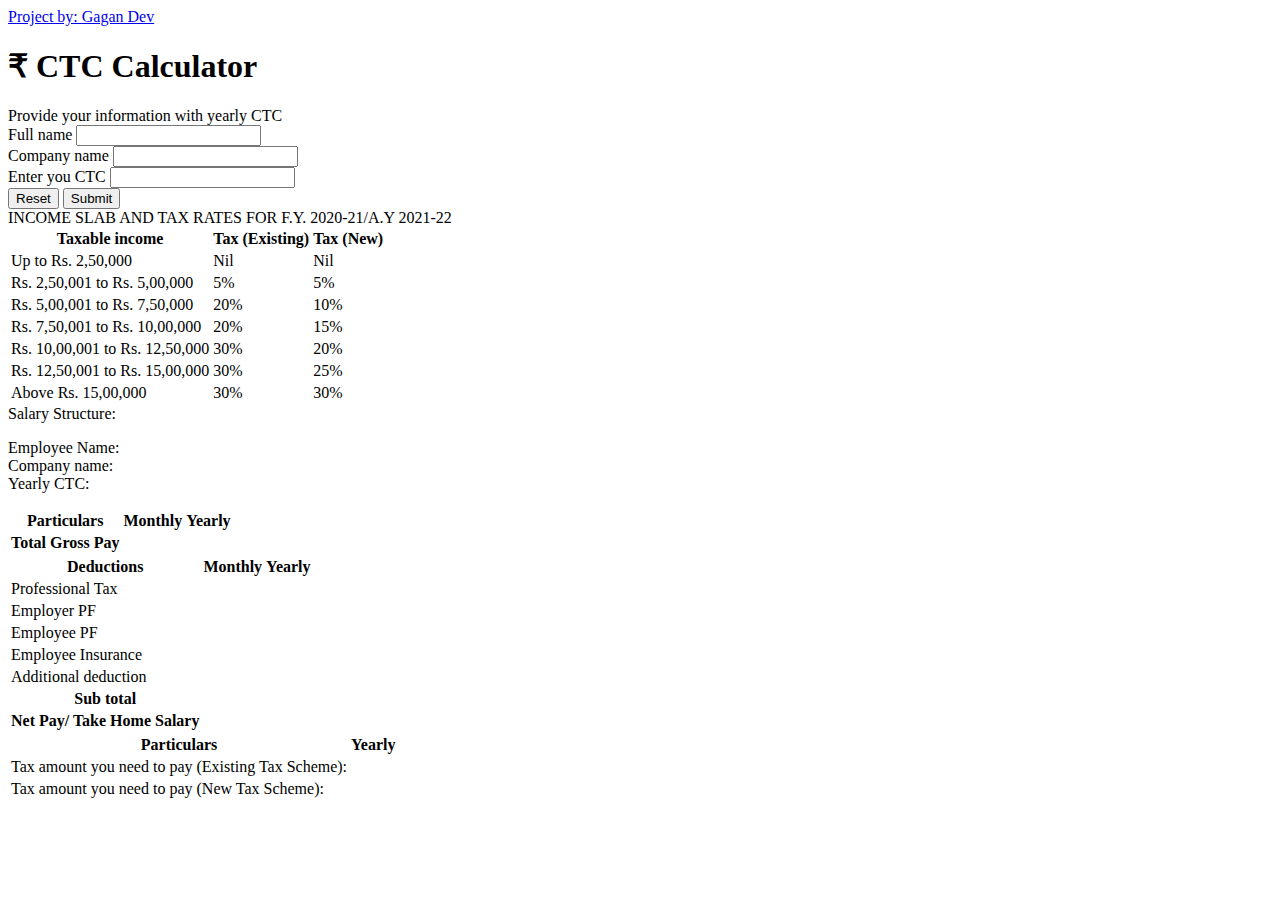
==== commit d1187ff4: "Add files via upload" ====
--- a/index.html
+++ b/index.html
@@ -1,111 +1,237 @@
-<!DOCTYPE html>
+<!doctype html>
 <html lang="en">
 
 <head>
-  <meta charset="UTF-8">
-  <meta name="viewport" content="width=device-width, initial-scale=1.0">
-  <title>₹ Currency Converter</title>
-  <link rel="stylesheet" href="style.css">
+    <!-- Required meta tags -->
+    <meta charset="utf-8">
+    <meta name="viewport" content="width=device-width, initial-scale=1, shrink-to-fit=no">
+
+    <!-- Bootstrap CSS -->
+    <link rel="stylesheet" href="https://cdn.jsdelivr.net/npm/bootstrap@4.6.0/dist/css/bootstrap.min.css"
+        integrity="sha384-B0vP5xmATw1+K9KRQjQERJvTumQW0nPEzvF6L/Z6nronJ3oUOFUFpCjEUQouq2+l" crossorigin="anonymous">
+
+    <title>CTC Calculator</title>
 </head>
 
 <body>
-  <!-- Image and text -->
-  <nav class="navbar navbar-light bg-light">
-    <a class="navbar-brand" href="#">
-      
-    </a>
+
+    <nav class="navbar navbar-light bg-light">
+        <a class="navbar-brand" href="#">Project by: Gagan Dev
+        </a>
+        <div>
+            <h1>₹ CTC Calculator</h1>
+        </div>
+    </nav>
+
     <div>
-      <h1>₹ Currency Converter</h1>
+        <div class="mt-2 ml-4 mr-4">
+            <div class="row">
+                <div class="col-5">
+                    <div class="card border-info">
+                        <div class="card-header bg-info text-white">
+                            Provide your information with yearly CTC
+                        </div>
+                        <div class="card-body">
+                            <form onsubmit="return calculateCTC()" action="#">
+                                <div class="form-group">
+                                    <label for="fullName">Full name</label>
+                                    <input type="text" class="form-control" id="fullName" name="fullName">
+                                    <small id="nameError" class="text-danger"></small>
+                                </div>
+                                <div class="form-group">
+                                    <label for="companyName">Company name</label>
+                                    <input type="text" class="form-control" id="companyName" name="companyName">
+                                    <small id="companyError" class="text-danger"></small>
+                                    <small id="companyError" class="text-danger"></small>
+                                </div>
+                                <div class="form-group">
+                                    <label for="yearlyCTC">Enter you CTC</label>
+                                    <input type="number" class="form-control" id="yearlyCTC" name="yearlyCTC">
+                                    <small id="ctcError" class="text-danger"></small>
+                                </div>
+                                <div class="d-flex justify-content-end">
+                                    <button type="reset" class="btn btn-warning mr-2">Reset</button>
+                                    <button type="submit" class="btn btn-info ">Submit</button>
+                                </div>
+                            </form>
+                        </div>
+                    </div>
+
+                    <div class="card border-success mt-2">
+                        <div class="card-header bg-success text-white">
+                            INCOME SLAB AND TAX RATES FOR F.Y. 2020-21/A.Y 2021-22
+                        </div>
+                        <div class="m-2">
+                            <table class="table table-sm mb-0">
+                                <thead>
+                                  <tr>
+                                    <th scope="col">Taxable income</th>
+                                    <th scope="col">Tax (Existing)</th>
+                                    <th scope="col">Tax (New)</th>
+                                  </tr>
+                                </thead>
+                                <tbody>
+                                  <tr>
+                                    <td>Up to Rs. 2,50,000</td>
+                                    <td>Nil</td>
+                                    <td>Nil</td>
+                                  </tr>
+                                  <tr>
+                                    <td>Rs. 2,50,001 to Rs. 5,00,000</td>
+                                    <td>5%</td>
+                                    <td>5%</td>
+                                  </tr>
+                                  <tr>
+                                    <td>Rs. 5,00,001 to Rs. 7,50,000</td>
+                                    <td>20%</td>
+                                    <td>10%</td>
+                                  </tr>
+                                  <tr>
+                                    <td>Rs. 7,50,001 to Rs. 10,00,000</td>
+                                    <td>20%</td>
+                                    <td>15%</td>
+                                  </tr>
+                                  <tr>
+                                    <td>Rs. 10,00,001 to Rs. 12,50,000</td>
+                                    <td>30%</td>
+                                    <td>20%</td>
+                                  </tr>
+                                  <tr>
+                                    <td>Rs. 12,50,001 to Rs. 15,00,000</td>
+                                    <td>30%</td>
+                                    <td>25%</td>
+                                  </tr>
+                                  <tr>
+                                    <td>Above Rs. 15,00,000</td>
+                                    <td>30%</td>
+                                    <td>30%</td>
+                                  </tr>
+                                </tbody>
+                              </table>
+                        </div>
+                    </div>
+
+                </div>
+                <div class="col-7">
+                    <div class="card border-secondary">
+                        <div class="card-header bg-dark text-white">
+                            Salary Structure:
+                        </div>
+                        <div class="card-body">
+                            <div>
+                                <dl class="row">
+                                    <dt class="col-sm-3">Employee Name: </dt>
+                                    <dd class="col-sm-9" id="empName"></dd>
+
+                                    <dt class="col-sm-3">Company name: </dt>
+                                    <dd class="col-sm-9" id="cmpName"></dd>
+
+                                    <dt class="col-sm-3">Yearly CTC: </dt>
+                                    <dd class="col-sm-9" id="ctc"></dd>
+                                </dl>
+                            </div>
+
+                            <table class="table table-bordered table-sm text-center">
+                                <thead>
+                                  <tr>
+                                    <th scope="col">Particulars</th>
+                                    <th scope="col">Monthly</th>
+                                    <th scope="col">Yearly</th>
+                                  </tr>
+                                </thead>
+                                <tbody>
+                                  <tr>
+                                    <th scope="row">Total Gross Pay</th>
+                                    <td id="monthlyGrossPay"></td>
+                                    <td id="yearlyGrossPay"></td>
+                                  </tr>
+                                </tbody>
+                              </table>
+
+                            <table class="table table-borderless table-sm">
+                                <thead class="border-top border-bottom bg-light">
+                                    <tr>
+                                        <th scope="col">Deductions</th>
+                                        <th scope="col">Monthly</th>
+                                        <th scope="col">Yearly</th>
+                                    </tr>
+                                </thead>
+                                <tbody>
+                                    <tr>
+                                        <td>Professional Tax</td>
+                                        <td id="monthlyProfessionalTax"></td>
+                                        <td id="yearlyProfessionalTax"></td>
+                                    </tr>
+                                    <tr>
+                                        <td>Employer PF</td>
+                                        <td id="monthlyEmployerPF"></td>
+                                        <td id="yearlyEmployerPF"></td>
+                                    </tr>
+                                    <tr>
+                                        <td>Employee PF</td>
+                                        <td id="monthlyEmployeePF"></td>
+                                        <td id="yearlyEmployeePF"></td>
+                                    </tr>
+                                    <tr>
+                                        <td>Employee Insurance</td>
+                                        <td id="monthlyEmployeeInsurance"></td>
+                                        <td id="yearlyEmployeeInsurance"></td>
+                                    </tr>
+                                    <tr>
+                                        <td>Additional deduction</td>
+                                        <td id="monthlyAdditionalDeduction"></td>
+                                        <td id="yearlyAdditionalDeduction"></td>
+                                    </tr>
+                                    <tr class="border-top border-bottom">
+                                        <th>Sub total</th>
+                                        <td id="monthlySubTotal"></td>
+                                        <td id="yearlySubTotal"></td>
+                                    </tr>
+                                    <tr class=" bg-light">
+                                        <th>Net Pay/ Take Home Salary</th>
+                                        <td id="monthlyTakeHome"></td>
+                                        <td id="yearlyTakeHome"></td>
+                                    </tr>
+                                </tbody>
+                            </table>
+
+                            <table class="table table-bordered table-sm bg-info">
+                                <thead>
+                                  <tr class="text-center text-white">
+                                    <th colspan="2">Particulars</th>
+                                    <th scope="col">Yearly</th>
+                                  </tr>
+                                </thead>
+                                <tbody>
+                                    <tr class="bg-light">
+                                        <td colspan="2">Tax amount you need to pay (Existing Tax Scheme): </td>
+                                        <td id="taxAmountExisting"></td>
+                                    </tr>
+                                    <tr class="bg-light">
+                                        <td colspan="2">Tax amount you need to pay (New Tax Scheme): </td>
+                                        <td id="taxAmountNew"></td>
+                                    </tr>
+                                </tbody>
+                              </table>
+                              <strong class="text-success text-center" id="betterSlab"></strong> <br>
+                              <strong class="text-success text-center" id="save"></strong>
+                        </div>
+                    </div>
+                </div>
+            </div>
+        </div>
     </div>
-  </nav>
-
-  <div class="container mt-5">
-    <div class="row">
-      <div class="col-6">
-        <div class="card card-body">
-          <form onsubmit="return currencyCalculator()">
-            <div class="form-group">
-              <label for="indianRupee">Enter amount in Indian Rupeee</label>
-              <input type="number" class="form-control" id="indianRupee" name="indianRupee"
-                placeholder="Enter indian runpee">
-                <small id="inputError" class="text-danger"></small>
-            </div>
-            <button type="submit" class="btn btn-primary">Calculate</button>
-          </form>
-          <br>
-          <div>
-            <table class="table table-striped">
-              <thead class="thead-dark">
-                <tr>
-                  <th scope="col">#</th>
-                  <th scope="col">Country</th>
-                  <th scope="col">Currency Type</th>
-                  <th scope="col">Currency Rate</th>
-                </tr>
-              </thead>
-              <tbody id="currencyCalculatorTable">
-                <!-- <tr>
-                  <th scope="row">1</th>
-                  <td>India</td>
-                  <td>Rupees (₹)</td>
-                  <td>₹ <span id="indianRupees"></span></td>
-                </tr>
-                <tr>
-                  <th scope="row">2</th>
-                  <td>USA</td>
-                  <td>Dollar ($)</td>
-                  <td>$ <span id="usaDollar"></span></td>
-                </tr>
-                <tr>
-                  <th scope="row">3</th>
-                  <td>UK</td>
-                  <td>Pounds Sterling (£) </td>
-                  <td>£ <span id="ukPounds"></span></td>
-                </tr>
-                <tr>
-                  <th scope="row">4</th>
-                  <td>Dubai</td>
-                  <td>Dirham (د.إ) </td>
-                  <td>د.إ <span id="dubai"></span></td>
-                </tr> -->
-              </tbody>
-            </table>
-          </div>
-        </div>
-      </div>
-      <div class="col-6">
-        <div class="card card-body">
-          <div class="card-title text-primary">
-            Currency Rate in various country
-          </div>
-          <table class="table table-striped">
-            <thead class="thead-dark">
-              <tr>
-                <th scope="col">#</th>
-                <th scope="col">Country</th>
-                <th scope="col">Currency</th>
-                <th scope="col">Amount</th>
-                <th scope="col">INR</th>
-              </tr>
-            </thead>
-            <tbody id="countryList">
-              <tr>
-                <th>1</th>
-                <td>India</td>
-                <td>Rupees (₹)</td>
-                <td>₹ 1.00</td>
-                <td>₹ 1.00</td>
-              </tr>
-            </tbody>
-          </table>
-        </div>
-      </div>
-    </div>
-  </div>
-
-  <!-- JS file -->
-  <script src="jsFunction.js"></script>
-
+
+    <!-- Optional JavaScript; choose one of the two! -->
+    <script src="script.js"></script>
+
+    <!-- Option 1: jQuery and Bootstrap Bundle (includes Popper) -->
+    <script src="https://code.jquery.com/jquery-3.5.1.slim.min.js"
+        integrity="sha384-DfXdz2htPH0lsSSs5nCTpuj/zy4C+OGpamoFVy38MVBnE+IbbVYUew+OrCXaRkfj"
+        crossorigin="anonymous"></script>
+    <script src="https://cdn.jsdelivr.net/npm/bootstrap@4.6.0/dist/js/bootstrap.bundle.min.js"
+        integrity="sha384-Piv4xVNRyMGpqkS2by6br4gNJ7DXjqk09RmUpJ8jgGtD7zP9yug3goQfGII0yAns"
+        crossorigin="anonymous"></script>
 </body>
 
 </html>